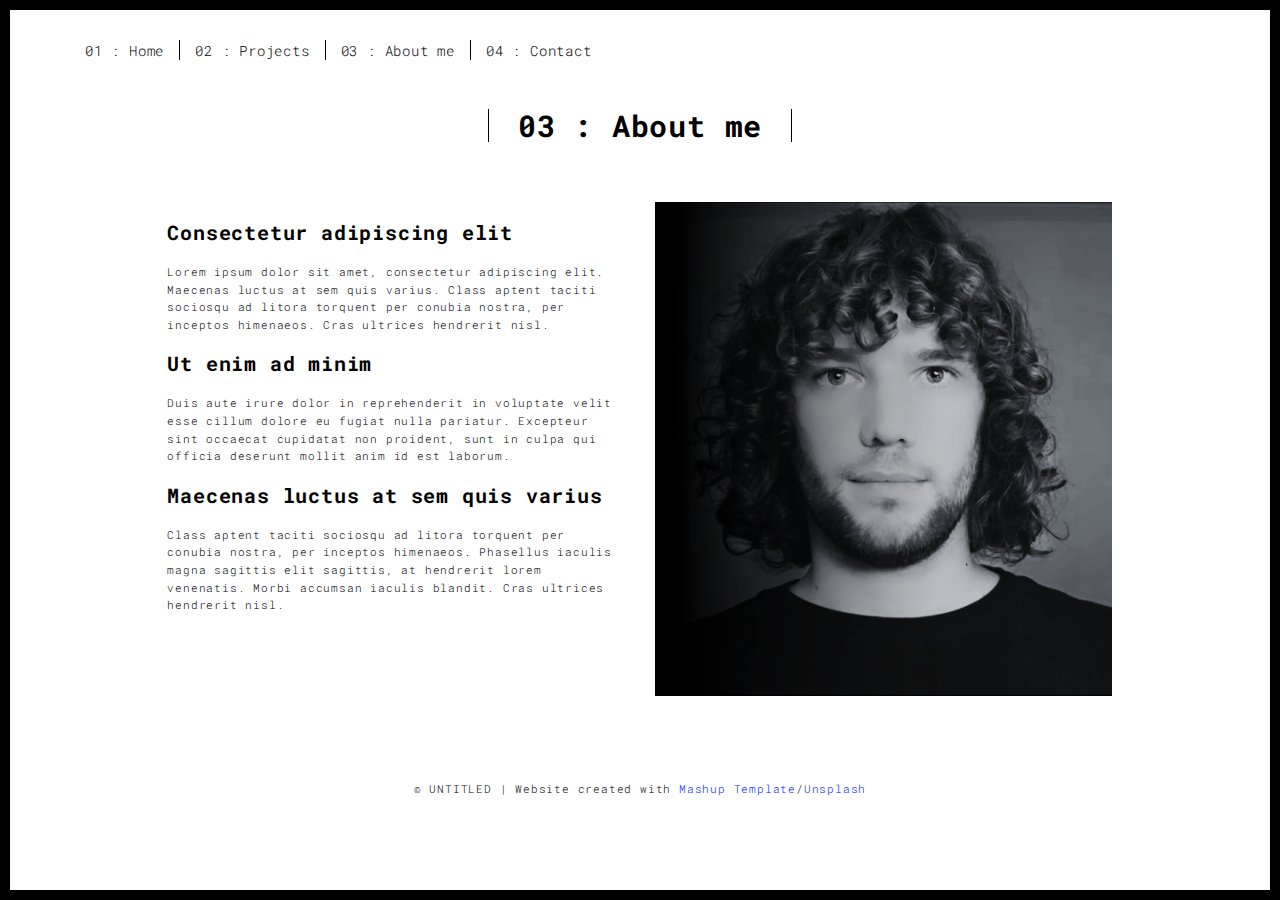
==== templates/about.html @ d40a84a2 "made some changes" ====
<!DOCTYPE html>
<html lang="en">

<head>
  <meta charset="UTF-8">
  <meta content="IE=edge" http-equiv="X-UA-Compatible">
  <meta content="width=device-width,initial-scale=1" name="viewport">
  <meta content="description" name="description">
  <meta name="google" content="notranslate" />
  <meta content="Mashup templates have been developped by Orson.io team" name="author">

  <!-- Disable tap highlight on IE  -->
  <meta name="msapplication-tap-highlight" content="no">
  
  <link rel="apple-touch-icon" sizes="180x180" href="../static/assets/apple-icon-180x180.png">
  <link href="../static/assets/favicon.ico" rel="icon">

  <title>Title page</title>  

<link href="../static/main.3f6952e4.css" rel="stylesheet"></head>

<body class="">
<div id="site-border-left"></div>
<div id="site-border-right"></div>
<div id="site-border-top"></div>
<div id="site-border-bottom"></div>
 <!-- Add your content of header -->
<header>
  <nav class="navbar  navbar-fixed-top navbar-default">
    <div class="container">
        <button type="button" class="navbar-toggle collapsed" data-toggle="collapse" data-target="#navbar-collapse" aria-expanded="false">
          <span class="sr-only">Toggle navigation</span>
          <span class="icon-bar"></span>
          <span class="icon-bar"></span>
          <span class="icon-bar"></span>
        </button>

      <div class="collapse navbar-collapse" id="navbar-collapse">
        <ul class="nav navbar-nav ">
          <li><a href="./index.html" title="">01 : Home</a></li>
          <li><a href="./projects.html" title="">02 : Projects</a></li>
          <li><a href="./about.html" title="">03 : About me</a></li>
          <li><a href="./contact.html" title="">04 : Contact</a></li>
        </ul>


      </div> 
    </div>
  </nav>
</header>

<div class="section-container">
    <div class="container">
      <div class="row">
        <div class="col-xs-12">
          <div class="section-container-spacer text-center">
            <h1 class="h2">03 : About me</h1>
          </div>
          
          <div class="row">
            <div class="col-md-10 col-md-offset-1">
              <div class="row">
                <div class="col-xs-12 col-md-6">
                  <h3>Consectetur adipiscing elit</h3>
                  <p>Lorem ipsum dolor sit amet, consectetur adipiscing elit. Maecenas luctus at sem quis varius. 
                  Class aptent taciti sociosqu ad litora torquent per conubia nostra, per inceptos himenaeos. Cras ultrices hendrerit nisl.</p>
                  <h3>Ut enim ad minim  </h3>
                  <p>Duis aute irure dolor in reprehenderit in voluptate velit esse
                  cillum dolore eu fugiat nulla pariatur. Excepteur sint occaecat cupidatat non
                  proident, sunt in culpa qui officia deserunt mollit anim id est laborum. 
                  <h3>Maecenas luctus at sem quis varius</h3>
                  <p>
                  Class aptent taciti sociosqu ad litora torquent per conubia nostra, per inceptos himenaeos. Phasellus iaculis magna sagittis elit sagittis, at hendrerit lorem venenatis. Morbi accumsan iaculis blandit. Cras ultrices hendrerit nisl.</p>
                </div>
                <div class="col-xs-12 col-md-6">
                  <img src="../static/assets/images/me.png" class="img-responsive" alt="">
                </div>
              </div>
            </div>
          </div>
          
          
       </div>
      </div>
    </div>
  </div>


<footer class="footer-container text-center">
  <div class="container">
    <div class="row">
      <div class="col-xs-12">
        <p>© UNTITLED | Website created with <a href="http://www.mashup-template.com/" title="Create website with free html template">Mashup Template</a>/<a href="https://www.unsplash.com/" title="Beautiful Free Images">Unsplash</a></p>
      </div>
    </div>
  </div>
</footer>

<script>
  document.addEventListener("DOMContentLoaded", function (event) {
     navActivePage();
  });
</script>

<!-- Google Analytics: change UA-XXXXX-X to be your site's ID 

<script>
  (function (i, s, o, g, r, a, m) {
    i['GoogleAnalyticsObject'] = r; i[r] = i[r] || function () {
      (i[r].q = i[r].q || []).push(arguments)
    }, i[r].l = 1 * new Date(); a = s.createElement(o),
      m = s.getElementsByTagName(o)[0]; a.async = 1; a.src = g; m.parentNode.insertBefore(a, m)
  })(window, document, 'script', '//www.google-analytics.com/analytics.js', 'ga');
  ga('create', 'UA-XXXXX-X', 'auto');
  ga('send', 'pageview');
</script>

--> <script type="text/javascript" src="../static/main.70a66962.js"></script></body>

</html>
---- static/main.3f6952e4.css ----
@import url(https://fonts.googleapis.com/css?family=Roboto:900|Roboto+Mono:300,400,700);
@import url(https://maxcdn.bootstrapcdn.com/font-awesome/4.7.0/css/font-awesome.min.css);

/*!
 * Bootstrap v3.3.7 (http://getbootstrap.com)
 * Copyright 2011-2016 Twitter, Inc.
 * Licensed under MIT (https://github.com/twbs/bootstrap/blob/master/LICENSE)
 */
/*! normalize.css v3.0.3 | MIT License | github.com/necolas/normalize.css */

html {
  font-family: sans-serif;
  -ms-text-size-adjust: 100%;
  -webkit-text-size-adjust: 100%;
}

body {
  margin: 0;
}

article, aside, details, figcaption, figure, footer, header, hgroup, main, menu, nav, section, summary {
  display: block;
}

audio, canvas, progress, video {
  display: inline-block;
  vertical-align: baseline;
}

audio:not([controls]) {
  display: none;
  height: 0;
}

[hidden], template {
  display: none;
}

a {
  background-color: transparent;
}

a:active, a:hover {
  outline: 0;
}

abbr[title] {
  border-bottom: 1px dotted;
}

b, strong {
  font-weight: 700;
}

dfn {
  font-style: italic;
}

h1 {
  font-size: 2em;
  margin: .67em 0;
}

mark {
  background: #ff0;
  color: #000;
}

small {
  font-size: 80%;
}

sub, sup {
  font-size: 75%;
  line-height: 0;
  position: relative;
  vertical-align: baseline;
}

sup {
  top: -.5em;
}

sub {
  bottom: -.25em;
}

img {
  border: 0;
}

svg:not(:root) {
  overflow: hidden;
}

figure {
  margin: 1em 40px;
}

hr {
  box-sizing: content-box;
  height: 0;
}

pre {
  overflow: auto;
}

code, kbd, pre, samp {
  font-family: monospace, monospace;
  font-size: 1em;
}

button, input, optgroup, select, textarea {
  color: inherit;
  font: inherit;
  margin: 0;
}

button {
  overflow: visible;
}

button, select {
  text-transform: none;
}

button, html input[type="button"], input[type="reset"], input[type="submit"] {
  -webkit-appearance: button;
  cursor: pointer;
}

button[disabled], html input[disabled] {
  cursor: default;
}

button::-moz-focus-inner, input::-moz-focus-inner {
  border: 0;
  padding: 0;
}

input {
  line-height: normal;
}

input[type="checkbox"], input[type="radio"] {
  box-sizing: border-box;
  padding: 0;
}

input[type="number"]::-webkit-inner-spin-button, input[type="number"]::-webkit-outer-spin-button {
  height: auto;
}

input[type="search"] {
  -webkit-appearance: textfield;
  box-sizing: content-box;
}

input[type="search"]::-webkit-search-cancel-button, input[type="search"]::-webkit-search-decoration {
  -webkit-appearance: none;
}

fieldset {
  border: 1px solid silver;
  margin: 0 2px;
  padding: .35em .625em .75em;
}

textarea {
  overflow: auto;
}

optgroup {
  font-weight: 700;
}

table {
  border-collapse: collapse;
  border-spacing: 0;
}

td, th {
  padding: 0;
}

/* Justify text alignment for paragraphs */
.justify-text {
  text-align: justify;
}

/* Ensure containers allow content overflow to be visible */
.card-container, .section-container {
  overflow: visible;
}

/* General paragraph styling */
.section-container .row p {
  margin: 0 0 1em;
  line-height: 1.6;
}

/* Indentation for section titles */
.section-container .row .section-title {
  margin-left: 20px;
  font-weight: bold;
}

/* Indentation and styling for file names */
.file-panel {
  margin-left: 40px; /* Indent files further */
  margin-bottom: 10px; /* Space between files */
}

.file-panel button {
  color: black; /* Change file names to black */
  font-style: italic; /* Make file names italic */
  text-decoration: none; /* Remove underline */
  background: none; /* Remove button background */
  border: none; /* Remove button border */
  padding: 0; /* Remove padding */
}

.file-panel button:hover {
  color: #555; /* Slightly darker on hover */
  text-decoration: underline; /* Optional: Add underline on hover */
}

.file-panel button:focus {
  outline: none; /* Remove focus outline */
}

/* Card Styling */
.card {
  background-color: #fff;
  border-radius: 8px;
  box-shadow: 0 6px 10px rgba(0, 0, 0, 0.1);
  margin: 20px auto;
  padding: 20px;
  max-width: 80%; /* Ensures cards are smaller than the container */
}

.card-body {
  padding: 15px;
}

.card h3 {
  margin-top: 0;
  margin-bottom: 10px;
}

.card p {
  margin: 0;
}

/* Container Padding */
.section-container {
  padding: 20px 0;
}

.container {
  padding-left: 15px;
  padding-right: 15px;
}




/*! Source: https://github.com/h5bp/html5-boilerplate/blob/master/src/css/main.css */@media print{*,:after,:before{background:transparent!important;color:#000!important;box-shadow:none!important;text-shadow:none!important}a,a:visited{text-decoration:underline}a[href]:after{content:" (" attr(href) ")"}abbr[title]:after{content:" (" attr(title) ")"}a[href^="#"]:after,a[href^="javascript:"]:after{content:""}blockquote,pre{border:1px solid #999;page-break-inside:avoid}thead{display:table-header-group}img,tr{page-break-inside:avoid}img{max-width:100%!important}h2,h3,p{orphans:3;widows:3}h2,h3{page-break-after:avoid}.navbar{display:none}.btn>.caret,.dropup>.btn>.caret{border-top-color:#000!important}.label{border:1px solid #000}.table{border-collapse:collapse!important}.table td,.table th{background-color:#fff!important}.table-bordered td,.table-bordered th{border:1px solid #ddd!important}}*,:after,:before{-webkit-box-sizing:border-box;-moz-box-sizing:border-box;box-sizing:border-box}html{font-size:10px;-webkit-tap-highlight-color:transparent}body{font-family:Roboto Mono,Helvetica,Arial,sans-serif;font-size:11px;line-height:1.78;color:#000;background-color:#fff}button,input,select,textarea{font-family:inherit;font-size:inherit;line-height:inherit}a{color:#001aff;text-decoration:none}a:focus,a:hover{color:#0012b3;text-decoration:underline}a:focus{outline:5px auto -webkit-focus-ring-color;outline-offset:-2px}figure{margin:0}img{vertical-align:middle}.img-responsive{display:block;max-width:100%;height:auto}.img-rounded{border-radius:0}.img-thumbnail{padding:4px;line-height:1.78;background-color:#fff;border:1px solid #ddd;border-radius:0;-webkit-transition:all .2s ease-in-out;-o-transition:all .2s ease-in-out;transition:all .2s ease-in-out;display:inline-block;max-width:100%;height:auto}.img-circle{border-radius:50%}hr{margin-top:19px;margin-bottom:19px;border:0;border-top:1px solid #eee}.sr-only{position:absolute;width:1px;height:1px;margin:-1px;padding:0;overflow:hidden;clip:rect(0,0,0,0);border:0}.sr-only-focusable:active,.sr-only-focusable:focus{position:static;width:auto;height:auto;margin:0;overflow:visible;clip:auto}[role=button]{cursor:pointer}.h1,.h2,.h3,.h4,.h5,.h6,h1,h2,h3,h4,h5,h6{font-family:Roboto Mono,Helvetica,Arial,sans-serif;font-weight:700;line-height:1.1;color:#000}.h1 .small,.h1 small,.h2 .small,.h2 small,.h3 .small,.h3 small,.h4 .small,.h4 small,.h5 .small,.h5 small,.h6 .small,.h6 small,h1 .small,h1 small,h2 .small,h2 small,h3 .small,h3 small,h4 .small,h4 small,h5 .small,h5 small,h6 .small,h6 small{font-weight:400;line-height:1;color:#777}.h1,.h2,.h3,h1,h2,h3{margin-top:19px;margin-bottom:9.5px}.h1 .small,.h1 small,.h2 .small,.h2 small,.h3 .small,.h3 small,h1 .small,h1 small,h2 .small,h2 small,h3 .small,h3 small{font-size:65%}.h4,.h5,.h6,h4,h5,h6{margin-top:9.5px;margin-bottom:9.5px}.h4 .small,.h4 small,.h5 .small,.h5 small,.h6 .small,.h6 small,h4 .small,h4 small,h5 .small,h5 small,h6 .small,h6 small{font-size:75%}.h1,h1{font-size:70px}.h2,h2{font-size:30px}.h3,h3{font-size:20px}.h4,.h5,h4,h5{font-size:11px}.h6,h6{font-size:10px}p{margin:0 0 9.5px}.lead{margin-bottom:19px;font-size:12px;font-weight:300;line-height:1.4}@media (min-width:768px){.lead{font-size:16.5px}}.small,small{font-size:90%}.mark,mark{background-color:#fcf8e3;padding:.2em}.text-left{text-align:left}.text-right{text-align:right}.text-center{text-align:center}.text-justify{text-align:justify}.text-nowrap{white-space:nowrap}.text-lowercase{text-transform:lowercase}.initialism,.text-uppercase{text-transform:uppercase}.text-capitalize{text-transform:capitalize}.text-muted{color:#777}.text-primary{color:#001aff}a.text-primary:focus,a.text-primary:hover{color:#0015cc}.text-success{color:#fff}a.text-success:focus,a.text-success:hover{color:#e6e6e6}.text-info{color:#31708f}a.text-info:focus,a.text-info:hover{color:#245269}.text-warning{color:#8a6d3b}a.text-warning:focus,a.text-warning:hover{color:#66512c}.text-danger{color:#fff}a.text-danger:focus,a.text-danger:hover{color:#e6e6e6}.bg-primary{color:#fff;background-color:#001aff}a.bg-primary:focus,a.bg-primary:hover{background-color:#0015cc}.bg-success,a.bg-success:focus,a.bg-success:hover{background-color:#000}.bg-info{background-color:#d9edf7}a.bg-info:focus,a.bg-info:hover{background-color:#afd9ee}.bg-warning{background-color:#fcf8e3}a.bg-warning:focus,a.bg-warning:hover{background-color:#f7ecb5}.bg-danger{background-color:red}a.bg-danger:focus,a.bg-danger:hover{background-color:#c00}.page-header{padding-bottom:8.5px;margin:38px 0 19px;border-bottom:1px solid #eee}ol,ul{margin-top:0;margin-bottom:9.5px}ol ol,ol ul,ul ol,ul ul{margin-bottom:0}.list-inline,.list-unstyled{padding-left:0;list-style:none}.list-inline{margin-left:-5px}.list-inline>li{display:inline-block;padding-left:5px;padding-right:5px}dl{margin-top:0;margin-bottom:19px}dd,dt{line-height:1.78}dt{font-weight:700}dd{margin-left:0}.dl-horizontal dd:after,.dl-horizontal dd:before{content:" ";display:table}.dl-horizontal dd:after{clear:both}@media (min-width:768px){.dl-horizontal dt{float:left;width:160px;clear:left;text-align:right;overflow:hidden;text-overflow:ellipsis;white-space:nowrap}.dl-horizontal dd{margin-left:180px}}abbr[data-original-title],abbr[title]{cursor:help;border-bottom:1px dotted #777}.initialism{font-size:90%}blockquote{padding:9.5px 19px;margin:0 0 19px;font-size:13.75px;border-left:5px solid #eee}blockquote ol:last-child,blockquote p:last-child,blockquote ul:last-child{margin-bottom:0}blockquote .small,blockquote footer,blockquote small{display:block;font-size:80%;line-height:1.78;color:#777}blockquote .small:before,blockquote footer:before,blockquote small:before{content:"\2014   \A0"}.blockquote-reverse,blockquote.pull-right{padding-right:15px;padding-left:0;border-right:5px solid #eee;border-left:0;text-align:right}.blockquote-reverse .small:before,.blockquote-reverse footer:before,.blockquote-reverse small:before,blockquote.pull-right .small:before,blockquote.pull-right footer:before,blockquote.pull-right small:before{content:""}.blockquote-reverse .small:after,.blockquote-reverse footer:after,.blockquote-reverse small:after,blockquote.pull-right .small:after,blockquote.pull-right footer:after,blockquote.pull-right small:after{content:"\A0   \2014"}address{margin-bottom:19px;font-style:normal;line-height:1.78}code,kbd,pre,samp{font-family:Menlo,Monaco,Consolas,Courier New,monospace}code{color:#c7254e;background-color:#f9f2f4}code,kbd{padding:2px 4px;font-size:90%;border-radius:0}kbd{color:#fff;background-color:#333;box-shadow:inset 0 -1px 0 rgba(0,0,0,.25)}kbd kbd{padding:0;font-size:100%;font-weight:700;box-shadow:none}pre{display:block;padding:9px;margin:0 0 9.5px;font-size:10px;line-height:1.78;word-break:break-all;word-wrap:break-word;color:#333;background-color:#f5f5f5;border:1px solid #ccc;border-radius:0}pre code{padding:0;font-size:inherit;color:inherit;white-space:pre-wrap;background-color:transparent;border-radius:0}.pre-scrollable{max-height:340px;overflow-y:scroll}.container{margin-right:auto;margin-left:auto;padding-left:15px;padding-right:15px}.container:after,.container:before{content:" ";display:table}.container:after{clear:both}@media (min-width:768px){.container{width:750px}}@media (min-width:992px){.container{width:970px}}@media (min-width:1200px){.container{width:1170px}}.container-fluid{margin-right:auto;margin-left:auto;padding-left:15px;padding-right:15px}.container-fluid:after,.container-fluid:before{content:" ";display:table}.container-fluid:after{clear:both}.row{margin-left:-15px;margin-right:-15px}.row:after,.row:before{content:" ";display:table}.row:after{clear:both}.col-lg-1,.col-lg-2,.col-lg-3,.col-lg-4,.col-lg-5,.col-lg-6,.col-lg-7,.col-lg-8,.col-lg-9,.col-lg-10,.col-lg-11,.col-lg-12,.col-md-1,.col-md-2,.col-md-3,.col-md-4,.col-md-5,.col-md-6,.col-md-7,.col-md-8,.col-md-9,.col-md-10,.col-md-11,.col-md-12,.col-sm-1,.col-sm-2,.col-sm-3,.col-sm-4,.col-sm-5,.col-sm-6,.col-sm-7,.col-sm-8,.col-sm-9,.col-sm-10,.col-sm-11,.col-sm-12,.col-xs-1,.col-xs-2,.col-xs-3,.col-xs-4,.col-xs-5,.col-xs-6,.col-xs-7,.col-xs-8,.col-xs-9,.col-xs-10,.col-xs-11,.col-xs-12{position:relative;min-height:1px;padding-left:15px;padding-right:15px}.col-xs-1,.col-xs-2,.col-xs-3,.col-xs-4,.col-xs-5,.col-xs-6,.col-xs-7,.col-xs-8,.col-xs-9,.col-xs-10,.col-xs-11,.col-xs-12{float:left}.col-xs-1{width:8.33333%}.col-xs-2{width:16.66667%}.col-xs-3{width:25%}.col-xs-4{width:33.33333%}.col-xs-5{width:41.66667%}.col-xs-6{width:50%}.col-xs-7{width:58.33333%}.col-xs-8{width:66.66667%}.col-xs-9{width:75%}.col-xs-10{width:83.33333%}.col-xs-11{width:91.66667%}.col-xs-12{width:100%}.col-xs-pull-0{right:auto}.col-xs-pull-1{right:8.33333%}.col-xs-pull-2{right:16.66667%}.col-xs-pull-3{right:25%}.col-xs-pull-4{right:33.33333%}.col-xs-pull-5{right:41.66667%}.col-xs-pull-6{right:50%}.col-xs-pull-7{right:58.33333%}.col-xs-pull-8{right:66.66667%}.col-xs-pull-9{right:75%}.col-xs-pull-10{right:83.33333%}.col-xs-pull-11{right:91.66667%}.col-xs-pull-12{right:100%}.col-xs-push-0{left:auto}.col-xs-push-1{left:8.33333%}.col-xs-push-2{left:16.66667%}.col-xs-push-3{left:25%}.col-xs-push-4{left:33.33333%}.col-xs-push-5{left:41.66667%}.col-xs-push-6{left:50%}.col-xs-push-7{left:58.33333%}.col-xs-push-8{left:66.66667%}.col-xs-push-9{left:75%}.col-xs-push-10{left:83.33333%}.col-xs-push-11{left:91.66667%}.col-xs-push-12{left:100%}.col-xs-offset-0{margin-left:0}.col-xs-offset-1{margin-left:8.33333%}.col-xs-offset-2{margin-left:16.66667%}.col-xs-offset-3{margin-left:25%}.col-xs-offset-4{margin-left:33.33333%}.col-xs-offset-5{margin-left:41.66667%}.col-xs-offset-6{margin-left:50%}.col-xs-offset-7{margin-left:58.33333%}.col-xs-offset-8{margin-left:66.66667%}.col-xs-offset-9{margin-left:75%}.col-xs-offset-10{margin-left:83.33333%}.col-xs-offset-11{margin-left:91.66667%}.col-xs-offset-12{margin-left:100%}@media (min-width:768px){.col-sm-1,.col-sm-2,.col-sm-3,.col-sm-4,.col-sm-5,.col-sm-6,.col-sm-7,.col-sm-8,.col-sm-9,.col-sm-10,.col-sm-11,.col-sm-12{float:left}.col-sm-1{width:8.33333%}.col-sm-2{width:16.66667%}.col-sm-3{width:25%}.col-sm-4{width:33.33333%}.col-sm-5{width:41.66667%}.col-sm-6{width:50%}.col-sm-7{width:58.33333%}.col-sm-8{width:66.66667%}.col-sm-9{width:75%}.col-sm-10{width:83.33333%}.col-sm-11{width:91.66667%}.col-sm-12{width:100%}.col-sm-pull-0{right:auto}.col-sm-pull-1{right:8.33333%}.col-sm-pull-2{right:16.66667%}.col-sm-pull-3{right:25%}.col-sm-pull-4{right:33.33333%}.col-sm-pull-5{right:41.66667%}.col-sm-pull-6{right:50%}.col-sm-pull-7{right:58.33333%}.col-sm-pull-8{right:66.66667%}.col-sm-pull-9{right:75%}.col-sm-pull-10{right:83.33333%}.col-sm-pull-11{right:91.66667%}.col-sm-pull-12{right:100%}.col-sm-push-0{left:auto}.col-sm-push-1{left:8.33333%}.col-sm-push-2{left:16.66667%}.col-sm-push-3{left:25%}.col-sm-push-4{left:33.33333%}.col-sm-push-5{left:41.66667%}.col-sm-push-6{left:50%}.col-sm-push-7{left:58.33333%}.col-sm-push-8{left:66.66667%}.col-sm-push-9{left:75%}.col-sm-push-10{left:83.33333%}.col-sm-push-11{left:91.66667%}.col-sm-push-12{left:100%}.col-sm-offset-0{margin-left:0}.col-sm-offset-1{margin-left:8.33333%}.col-sm-offset-2{margin-left:16.66667%}.col-sm-offset-3{margin-left:25%}.col-sm-offset-4{margin-left:33.33333%}.col-sm-offset-5{margin-left:41.66667%}.col-sm-offset-6{margin-left:50%}.col-sm-offset-7{margin-left:58.33333%}.col-sm-offset-8{margin-left:66.66667%}.col-sm-offset-9{margin-left:75%}.col-sm-offset-10{margin-left:83.33333%}.col-sm-offset-11{margin-left:91.66667%}.col-sm-offset-12{margin-left:100%}}@media (min-width:992px){.col-md-1,.col-md-2,.col-md-3,.col-md-4,.col-md-5,.col-md-6,.col-md-7,.col-md-8,.col-md-9,.col-md-10,.col-md-11,.col-md-12{float:left}.col-md-1{width:8.33333%}.col-md-2{width:16.66667%}.col-md-3{width:25%}.col-md-4{width:33.33333%}.col-md-5{width:41.66667%}.col-md-6{width:50%}.col-md-7{width:58.33333%}.col-md-8{width:66.66667%}.col-md-9{width:75%}.col-md-10{width:83.33333%}.col-md-11{width:91.66667%}.col-md-12{width:100%}.col-md-pull-0{right:auto}.col-md-pull-1{right:8.33333%}.col-md-pull-2{right:16.66667%}.col-md-pull-3{right:25%}.col-md-pull-4{right:33.33333%}.col-md-pull-5{right:41.66667%}.col-md-pull-6{right:50%}.col-md-pull-7{right:58.33333%}.col-md-pull-8{right:66.66667%}.col-md-pull-9{right:75%}.col-md-pull-10{right:83.33333%}.col-md-pull-11{right:91.66667%}.col-md-pull-12{right:100%}.col-md-push-0{left:auto}.col-md-push-1{left:8.33333%}.col-md-push-2{left:16.66667%}.col-md-push-3{left:25%}.col-md-push-4{left:33.33333%}.col-md-push-5{left:41.66667%}.col-md-push-6{left:50%}.col-md-push-7{left:58.33333%}.col-md-push-8{left:66.66667%}.col-md-push-9{left:75%}.col-md-push-10{left:83.33333%}.col-md-push-11{left:91.66667%}.col-md-push-12{left:100%}.col-md-offset-0{margin-left:0}.col-md-offset-1{margin-left:8.33333%}.col-md-offset-2{margin-left:16.66667%}.col-md-offset-3{margin-left:25%}.col-md-offset-4{margin-left:33.33333%}.col-md-offset-5{margin-left:41.66667%}.col-md-offset-6{margin-left:50%}.col-md-offset-7{margin-left:58.33333%}.col-md-offset-8{margin-left:66.66667%}.col-md-offset-9{margin-left:75%}.col-md-offset-10{margin-left:83.33333%}.col-md-offset-11{margin-left:91.66667%}.col-md-offset-12{margin-left:100%}}@media (min-width:1200px){.col-lg-1,.col-lg-2,.col-lg-3,.col-lg-4,.col-lg-5,.col-lg-6,.col-lg-7,.col-lg-8,.col-lg-9,.col-lg-10,.col-lg-11,.col-lg-12{float:left}.col-lg-1{width:8.33333%}.col-lg-2{width:16.66667%}.col-lg-3{width:25%}.col-lg-4{width:33.33333%}.col-lg-5{width:41.66667%}.col-lg-6{width:50%}.col-lg-7{width:58.33333%}.col-lg-8{width:66.66667%}.col-lg-9{width:75%}.col-lg-10{width:83.33333%}.col-lg-11{width:91.66667%}.col-lg-12{width:100%}.col-lg-pull-0{right:auto}.col-lg-pull-1{right:8.33333%}.col-lg-pull-2{right:16.66667%}.col-lg-pull-3{right:25%}.col-lg-pull-4{right:33.33333%}.col-lg-pull-5{right:41.66667%}.col-lg-pull-6{right:50%}.col-lg-pull-7{right:58.33333%}.col-lg-pull-8{right:66.66667%}.col-lg-pull-9{right:75%}.col-lg-pull-10{right:83.33333%}.col-lg-pull-11{right:91.66667%}.col-lg-pull-12{right:100%}.col-lg-push-0{left:auto}.col-lg-push-1{left:8.33333%}.col-lg-push-2{left:16.66667%}.col-lg-push-3{left:25%}.col-lg-push-4{left:33.33333%}.col-lg-push-5{left:41.66667%}.col-lg-push-6{left:50%}.col-lg-push-7{left:58.33333%}.col-lg-push-8{left:66.66667%}.col-lg-push-9{left:75%}.col-lg-push-10{left:83.33333%}.col-lg-push-11{left:91.66667%}.col-lg-push-12{left:100%}.col-lg-offset-0{margin-left:0}.col-lg-offset-1{margin-left:8.33333%}.col-lg-offset-2{margin-left:16.66667%}.col-lg-offset-3{margin-left:25%}.col-lg-offset-4{margin-left:33.33333%}.col-lg-offset-5{margin-left:41.66667%}.col-lg-offset-6{margin-left:50%}.col-lg-offset-7{margin-left:58.33333%}.col-lg-offset-8{margin-left:66.66667%}.col-lg-offset-9{margin-left:75%}.col-lg-offset-10{margin-left:83.33333%}.col-lg-offset-11{margin-left:91.66667%}.col-lg-offset-12{margin-left:100%}}table{background-color:transparent}caption{padding-top:8px;padding-bottom:8px;color:#777}caption,th{text-align:left}.table{width:100%;max-width:100%;margin-bottom:19px}.table>tbody>tr>td,.table>tbody>tr>th,.table>tfoot>tr>td,.table>tfoot>tr>th,.table>thead>tr>td,.table>thead>tr>th{padding:8px;line-height:1.78;vertical-align:top;border-top:1px solid #ddd}.table>thead>tr>th{vertical-align:bottom;border-bottom:2px solid #ddd}.table>caption+thead>tr:first-child>td,.table>caption+thead>tr:first-child>th,.table>colgroup+thead>tr:first-child>td,.table>colgroup+thead>tr:first-child>th,.table>thead:first-child>tr:first-child>td,.table>thead:first-child>tr:first-child>th{border-top:0}.table>tbody+tbody{border-top:2px solid #ddd}.table .table{background-color:#fff}.table-condensed>tbody>tr>td,.table-condensed>tbody>tr>th,.table-condensed>tfoot>tr>td,.table-condensed>tfoot>tr>th,.table-condensed>thead>tr>td,.table-condensed>thead>tr>th{padding:5px}.table-bordered,.table-bordered>tbody>tr>td,.table-bordered>tbody>tr>th,.table-bordered>tfoot>tr>td,.table-bordered>tfoot>tr>th,.table-bordered>thead>tr>td,.table-bordered>thead>tr>th{border:1px solid #ddd}.table-bordered>thead>tr>td,.table-bordered>thead>tr>th{border-bottom-width:2px}.table-striped>tbody>tr:nth-of-type(odd){background-color:#f9f9f9}.table-hover>tbody>tr:hover{background-color:#f5f5f5}table col[class*=col-]{position:static;float:none;display:table-column}table td[class*=col-],table th[class*=col-]{position:static;float:none;display:table-cell}.table>tbody>tr.active>td,.table>tbody>tr.active>th,.table>tbody>tr>td.active,.table>tbody>tr>th.active,.table>tfoot>tr.active>td,.table>tfoot>tr.active>th,.table>tfoot>tr>td.active,.table>tfoot>tr>th.active,.table>thead>tr.active>td,.table>thead>tr.active>th,.table>thead>tr>td.active,.table>thead>tr>th.active{background-color:#f5f5f5}.table-hover>tbody>tr.active:hover>td,.table-hover>tbody>tr.active:hover>th,.table-hover>tbody>tr:hover>.active,.table-hover>tbody>tr>td.active:hover,.table-hover>tbody>tr>th.active:hover{background-color:#e8e8e8}.table-hover>tbody>tr.success:hover>td,.table-hover>tbody>tr.success:hover>th,.table-hover>tbody>tr:hover>.success,.table-hover>tbody>tr>td.success:hover,.table-hover>tbody>tr>th.success:hover,.table>tbody>tr.success>td,.table>tbody>tr.success>th,.table>tbody>tr>td.success,.table>tbody>tr>th.success,.table>tfoot>tr.success>td,.table>tfoot>tr.success>th,.table>tfoot>tr>td.success,.table>tfoot>tr>th.success,.table>thead>tr.success>td,.table>thead>tr.success>th,.table>thead>tr>td.success,.table>thead>tr>th.success{background-color:#000}.table>tbody>tr.info>td,.table>tbody>tr.info>th,.table>tbody>tr>td.info,.table>tbody>tr>th.info,.table>tfoot>tr.info>td,.table>tfoot>tr.info>th,.table>tfoot>tr>td.info,.table>tfoot>tr>th.info,.table>thead>tr.info>td,.table>thead>tr.info>th,.table>thead>tr>td.info,.table>thead>tr>th.info{background-color:#d9edf7}.table-hover>tbody>tr.info:hover>td,.table-hover>tbody>tr.info:hover>th,.table-hover>tbody>tr:hover>.info,.table-hover>tbody>tr>td.info:hover,.table-hover>tbody>tr>th.info:hover{background-color:#c4e3f3}.table>tbody>tr.warning>td,.table>tbody>tr.warning>th,.table>tbody>tr>td.warning,.table>tbody>tr>th.warning,.table>tfoot>tr.warning>td,.table>tfoot>tr.warning>th,.table>tfoot>tr>td.warning,.table>tfoot>tr>th.warning,.table>thead>tr.warning>td,.table>thead>tr.warning>th,.table>thead>tr>td.warning,.table>thead>tr>th.warning{background-color:#fcf8e3}.table-hover>tbody>tr.warning:hover>td,.table-hover>tbody>tr.warning:hover>th,.table-hover>tbody>tr:hover>.warning,.table-hover>tbody>tr>td.warning:hover,.table-hover>tbody>tr>th.warning:hover{background-color:#faf2cc}.table>tbody>tr.danger>td,.table>tbody>tr.danger>th,.table>tbody>tr>td.danger,.table>tbody>tr>th.danger,.table>tfoot>tr.danger>td,.table>tfoot>tr.danger>th,.table>tfoot>tr>td.danger,.table>tfoot>tr>th.danger,.table>thead>tr.danger>td,.table>thead>tr.danger>th,.table>thead>tr>td.danger,.table>thead>tr>th.danger{background-color:red}.table-hover>tbody>tr.danger:hover>td,.table-hover>tbody>tr.danger:hover>th,.table-hover>tbody>tr:hover>.danger,.table-hover>tbody>tr>td.danger:hover,.table-hover>tbody>tr>th.danger:hover{background-color:#e60000}.table-responsive{overflow-x:auto;min-height:.01%}@media screen and (max-width:767px){.table-responsive{width:100%;margin-bottom:14.25px;overflow-y:hidden;-ms-overflow-style:-ms-autohiding-scrollbar;border:1px solid #ddd}.table-responsive>.table{margin-bottom:0}.table-responsive>.table>tbody>tr>td,.table-responsive>.table>tbody>tr>th,.table-responsive>.table>tfoot>tr>td,.table-responsive>.table>tfoot>tr>th,.table-responsive>.table>thead>tr>td,.table-responsive>.table>thead>tr>th{white-space:nowrap}.table-responsive>.table-bordered{border:0}.table-responsive>.table-bordered>tbody>tr>td:first-child,.table-responsive>.table-bordered>tbody>tr>th:first-child,.table-responsive>.table-bordered>tfoot>tr>td:first-child,.table-responsive>.table-bordered>tfoot>tr>th:first-child,.table-responsive>.table-bordered>thead>tr>td:first-child,.table-responsive>.table-bordered>thead>tr>th:first-child{border-left:0}.table-responsive>.table-bordered>tbody>tr>td:last-child,.table-responsive>.table-bordered>tbody>tr>th:last-child,.table-responsive>.table-bordered>tfoot>tr>td:last-child,.table-responsive>.table-bordered>tfoot>tr>th:last-child,.table-responsive>.table-bordered>thead>tr>td:last-child,.table-responsive>.table-bordered>thead>tr>th:last-child{border-right:0}.table-responsive>.table-bordered>tbody>tr:last-child>td,.table-responsive>.table-bordered>tbody>tr:last-child>th,.table-responsive>.table-bordered>tfoot>tr:last-child>td,.table-responsive>.table-bordered>tfoot>tr:last-child>th{border-bottom:0}}fieldset{margin:0;min-width:0}fieldset,legend{padding:0;border:0}legend{display:block;width:100%;margin-bottom:19px;font-size:16.5px;line-height:inherit;color:#333;border-bottom:1px solid #e5e5e5}label{display:inline-block;max-width:100%;margin-bottom:5px;font-weight:700}input[type=search]{-webkit-box-sizing:border-box;-moz-box-sizing:border-box;box-sizing:border-box}input[type=checkbox],input[type=radio]{margin:4px 0 0;margin-top:1px\9;line-height:normal}input[type=file]{display:block}input[type=range]{display:block;width:100%}select[multiple],select[size]{height:auto}input[type=checkbox]:focus,input[type=file]:focus,input[type=radio]:focus{outline:5px auto -webkit-focus-ring-color;outline-offset:-2px}output{padding-top:9px}.form-control,output{display:block;font-size:11px;line-height:1.78;color:#555}.form-control{width:100%;height:40px;padding:8px 14px;background-color:#fff;background-image:none;border:1px solid #000;border-radius:0;-webkit-box-shadow:inset 0 1px 1px rgba(0,0,0,.075);box-shadow:inset 0 1px 1px rgba(0,0,0,.075);-webkit-transition:border-color .15s ease-in-out,box-shadow .15s ease-in-out;-o-transition:border-color ease-in-out .15s,box-shadow ease-in-out .15s;transition:border-color .15s ease-in-out,box-shadow .15s ease-in-out}.form-control:focus{border-color:#66afe9;-webkit-box-shadow:inset 0 1px 1px rgba(0,0,0,.075),0 0 8px rgba(102,175,233,.6);box-shadow:inset 0 1px 1px rgba(0,0,0,.075),0 0 8px rgba(102,175,233,.6)}.form-control::-moz-placeholder{color:#999;opacity:1}.form-control:-ms-input-placeholder{color:#999}.form-control::-webkit-input-placeholder{color:#999}.form-control::-ms-expand{border:0;background-color:transparent}.form-control[disabled],.form-control[readonly],fieldset[disabled] .form-control{background-color:#eee;opacity:1}.form-control[disabled],fieldset[disabled] .form-control{cursor:not-allowed}textarea.form-control{height:auto}input[type=search]{-webkit-appearance:none}@media screen and (-webkit-min-device-pixel-ratio:0){input[type=date].form-control,input[type=datetime-local].form-control,input[type=month].form-control,input[type=time].form-control{line-height:40px}.input-group-sm>.input-group-btn>input[type=date].btn,.input-group-sm>.input-group-btn>input[type=datetime-local].btn,.input-group-sm>.input-group-btn>input[type=month].btn,.input-group-sm>.input-group-btn>input[type=time].btn,.input-group-sm>input[type=date].form-control,.input-group-sm>input[type=date].input-group-addon,.input-group-sm>input[type=datetime-local].form-control,.input-group-sm>input[type=datetime-local].input-group-addon,.input-group-sm>input[type=month].form-control,.input-group-sm>input[type=month].input-group-addon,.input-group-sm>input[type=time].form-control,.input-group-sm>input[type=time].input-group-addon,.input-group-sm input[type=date],.input-group-sm input[type=datetime-local],.input-group-sm input[type=month],.input-group-sm input[type=time],input[type=date].input-sm,input[type=datetime-local].input-sm,input[type=month].input-sm,input[type=time].input-sm{line-height:27px}.input-group-lg>.input-group-btn>input[type=date].btn,.input-group-lg>.input-group-btn>input[type=datetime-local].btn,.input-group-lg>.input-group-btn>input[type=month].btn,.input-group-lg>.input-group-btn>input[type=time].btn,.input-group-lg>input[type=date].form-control,.input-group-lg>input[type=date].input-group-addon,.input-group-lg>input[type=datetime-local].form-control,.input-group-lg>input[type=datetime-local].input-group-addon,.input-group-lg>input[type=month].form-control,.input-group-lg>input[type=month].input-group-addon,.input-group-lg>input[type=time].form-control,.input-group-lg>input[type=time].input-group-addon,.input-group-lg input[type=date],.input-group-lg input[type=datetime-local],.input-group-lg input[type=month],.input-group-lg input[type=time],input[type=date].input-lg,input[type=datetime-local].input-lg,input[type=month].input-lg,input[type=time].input-lg{line-height:41px}}.form-group{margin-bottom:15px}.checkbox,.radio{position:relative;display:block;margin-top:10px;margin-bottom:10px}.checkbox label,.radio label{min-height:19px;padding-left:20px;margin-bottom:0;font-weight:400;cursor:pointer}.checkbox-inline input[type=checkbox],.checkbox input[type=checkbox],.radio-inline input[type=radio],.radio input[type=radio]{position:absolute;margin-left:-20px;margin-top:4px\9}.checkbox+.checkbox,.radio+.radio{margin-top:-5px}.checkbox-inline,.radio-inline{position:relative;display:inline-block;padding-left:20px;margin-bottom:0;vertical-align:middle;font-weight:400;cursor:pointer}.checkbox-inline+.checkbox-inline,.radio-inline+.radio-inline{margin-top:0;margin-left:10px}.checkbox-inline.disabled,.checkbox.disabled label,.radio-inline.disabled,.radio.disabled label,fieldset[disabled] .checkbox-inline,fieldset[disabled] .checkbox label,fieldset[disabled] .radio-inline,fieldset[disabled] .radio label,fieldset[disabled] input[type=checkbox],fieldset[disabled] input[type=radio],input[type=checkbox].disabled,input[type=checkbox][disabled],input[type=radio].disabled,input[type=radio][disabled]{cursor:not-allowed}.form-control-static{padding-top:9px;padding-bottom:9px;margin-bottom:0;min-height:30px}.form-control-static.input-lg,.form-control-static.input-sm,.input-group-lg>.form-control-static.form-control,.input-group-lg>.form-control-static.input-group-addon,.input-group-lg>.input-group-btn>.form-control-static.btn,.input-group-sm>.form-control-static.form-control,.input-group-sm>.form-control-static.input-group-addon,.input-group-sm>.input-group-btn>.form-control-static.btn{padding-left:0;padding-right:0}.input-group-sm>.form-control,.input-group-sm>.input-group-addon,.input-group-sm>.input-group-btn>.btn,.input-sm{height:27px;padding:5px 10px;font-size:10px;line-height:1.5;border-radius:0}.input-group-sm>.input-group-btn>select.btn,.input-group-sm>select.form-control,.input-group-sm>select.input-group-addon,select.input-sm{height:27px;line-height:27px}.input-group-sm>.input-group-btn>select[multiple].btn,.input-group-sm>.input-group-btn>textarea.btn,.input-group-sm>select[multiple].form-control,.input-group-sm>select[multiple].input-group-addon,.input-group-sm>textarea.form-control,.input-group-sm>textarea.input-group-addon,select[multiple].input-sm,textarea.input-sm{height:auto}.form-group-sm .form-control{height:27px;padding:5px 10px;font-size:10px;line-height:1.5;border-radius:0}.form-group-sm select.form-control{height:27px;line-height:27px}.form-group-sm select[multiple].form-control,.form-group-sm textarea.form-control{height:auto}.form-group-sm .form-control-static{height:27px;min-height:29px;padding:6px 10px;font-size:10px;line-height:1.5}.input-group-lg>.form-control,.input-group-lg>.input-group-addon,.input-group-lg>.input-group-btn>.btn,.input-lg{height:41px;padding:10px 16px;font-size:14px;line-height:1.33333;border-radius:0}.input-group-lg>.input-group-btn>select.btn,.input-group-lg>select.form-control,.input-group-lg>select.input-group-addon,select.input-lg{height:41px;line-height:41px}.input-group-lg>.input-group-btn>select[multiple].btn,.input-group-lg>.input-group-btn>textarea.btn,.input-group-lg>select[multiple].form-control,.input-group-lg>select[multiple].input-group-addon,.input-group-lg>textarea.form-control,.input-group-lg>textarea.input-group-addon,select[multiple].input-lg,textarea.input-lg{height:auto}.form-group-lg .form-control{height:41px;padding:10px 16px;font-size:14px;line-height:1.33333;border-radius:0}.form-group-lg select.form-control{height:41px;line-height:41px}.form-group-lg select[multiple].form-control,.form-group-lg textarea.form-control{height:auto}.form-group-lg .form-control-static{height:41px;min-height:33px;padding:11px 16px;font-size:14px;line-height:1.33333}.has-feedback{position:relative}.has-feedback .form-control{padding-right:50px}.form-control-feedback{position:absolute;top:0;right:0;z-index:2;display:block;width:40px;height:40px;line-height:40px;text-align:center;pointer-events:none}.form-group-lg .form-control+.form-control-feedback,.input-group-lg+.form-control-feedback,.input-group-lg>.form-control+.form-control-feedback,.input-group-lg>.input-group-addon+.form-control-feedback,.input-group-lg>.input-group-btn>.btn+.form-control-feedback,.input-lg+.form-control-feedback{width:41px;height:41px;line-height:41px}.form-group-sm .form-control+.form-control-feedback,.input-group-sm+.form-control-feedback,.input-group-sm>.form-control+.form-control-feedback,.input-group-sm>.input-group-addon+.form-control-feedback,.input-group-sm>.input-group-btn>.btn+.form-control-feedback,.input-sm+.form-control-feedback{width:27px;height:27px;line-height:27px}.has-success .checkbox,.has-success .checkbox-inline,.has-success.checkbox-inline label,.has-success.checkbox label,.has-success .control-label,.has-success .help-block,.has-success .radio,.has-success .radio-inline,.has-success.radio-inline label,.has-success.radio label{color:#fff}.has-success .form-control{border-color:#fff;-webkit-box-shadow:inset 0 1px 1px rgba(0,0,0,.075);box-shadow:inset 0 1px 1px rgba(0,0,0,.075)}.has-success .form-control:focus{border-color:#e6e6e6;-webkit-box-shadow:inset 0 1px 1px rgba(0,0,0,.075),0 0 6px #fff;box-shadow:inset 0 1px 1px rgba(0,0,0,.075),0 0 6px #fff}.has-success .input-group-addon{color:#fff;border-color:#fff;background-color:#000}.has-success .form-control-feedback{color:#fff}.has-warning .checkbox,.has-warning .checkbox-inline,.has-warning.checkbox-inline label,.has-warning.checkbox label,.has-warning .control-label,.has-warning .help-block,.has-warning .radio,.has-warning .radio-inline,.has-warning.radio-inline label,.has-warning.radio label{color:#8a6d3b}.has-warning .form-control{border-color:#8a6d3b;-webkit-box-shadow:inset 0 1px 1px rgba(0,0,0,.075);box-shadow:inset 0 1px 1px rgba(0,0,0,.075)}.has-warning .form-control:focus{border-color:#66512c;-webkit-box-shadow:inset 0 1px 1px rgba(0,0,0,.075),0 0 6px #c0a16b;box-shadow:inset 0 1px 1px rgba(0,0,0,.075),0 0 6px #c0a16b}.has-warning .input-group-addon{color:#8a6d3b;border-color:#8a6d3b;background-color:#fcf8e3}.has-warning .form-control-feedback{color:#8a6d3b}.has-error .checkbox,.has-error .checkbox-inline,.has-error.checkbox-inline label,.has-error.checkbox label,.has-error .control-label,.has-error .help-block,.has-error .radio,.has-error .radio-inline,.has-error.radio-inline label,.has-error.radio label{color:#fff}.has-error .form-control{border-color:#fff;-webkit-box-shadow:inset 0 1px 1px rgba(0,0,0,.075);box-shadow:inset 0 1px 1px rgba(0,0,0,.075)}.has-error .form-control:focus{border-color:#e6e6e6;-webkit-box-shadow:inset 0 1px 1px rgba(0,0,0,.075),0 0 6px #fff;box-shadow:inset 0 1px 1px rgba(0,0,0,.075),0 0 6px #fff}.has-error .input-group-addon{color:#fff;border-color:#fff;background-color:red}.has-error .form-control-feedback{color:#fff}.has-feedback label~.form-control-feedback{top:24px}.has-feedback label.sr-only~.form-control-feedback{top:0}.help-block{display:block;margin-top:5px;margin-bottom:10px;color:#404040}@media (min-width:768px){.form-inline .form-group{display:inline-block;margin-bottom:0;vertical-align:middle}.form-inline .form-control{display:inline-block;width:auto;vertical-align:middle}.form-inline .form-control-static{display:inline-block}.form-inline .input-group{display:inline-table;vertical-align:middle}.form-inline .input-group .form-control,.form-inline .input-group .input-group-addon,.form-inline .input-group .input-group-btn{width:auto}.form-inline .input-group>.form-control{width:100%}.form-inline .control-label{margin-bottom:0;vertical-align:middle}.form-inline .checkbox,.form-inline .radio{display:inline-block;margin-top:0;margin-bottom:0;vertical-align:middle}.form-inline .checkbox label,.form-inline .radio label{padding-left:0}.form-inline .checkbox input[type=checkbox],.form-inline .radio input[type=radio]{position:relative;margin-left:0}.form-inline .has-feedback .form-control-feedback{top:0}}.form-horizontal .checkbox,.form-horizontal .checkbox-inline,.form-horizontal .radio,.form-horizontal .radio-inline{margin-top:0;margin-bottom:0;padding-top:9px}.form-horizontal .checkbox,.form-horizontal .radio{min-height:28px}.form-horizontal .form-group{margin-left:-15px;margin-right:-15px}.form-horizontal .form-group:after,.form-horizontal .form-group:before{content:" ";display:table}.form-horizontal .form-group:after{clear:both}@media (min-width:768px){.form-horizontal .control-label{text-align:right;margin-bottom:0;padding-top:9px}}.form-horizontal .has-feedback .form-control-feedback{right:15px}@media (min-width:768px){.form-horizontal .form-group-lg .control-label{padding-top:11px;font-size:14px}}@media (min-width:768px){.form-horizontal .form-group-sm .control-label{padding-top:6px;font-size:10px}}.btn{display:inline-block;margin-bottom:0;font-weight:400;text-align:center;vertical-align:middle;touch-action:manipulation;cursor:pointer;background-image:none;border:1px solid transparent;white-space:nowrap;padding:8px 14px;font-size:11px;line-height:1.78;border-radius:0;-webkit-user-select:none;-moz-user-select:none;-ms-user-select:none;user-select:none}.btn.active.focus,.btn.active:focus,.btn.focus,.btn:active.focus,.btn:active:focus,.btn:focus{outline:5px auto -webkit-focus-ring-color;outline-offset:-2px}.btn.focus,.btn:focus,.btn:hover{color:#000;text-decoration:none}.btn.active,.btn:active{outline:0;background-image:none;-webkit-box-shadow:inset 0 3px 5px rgba(0,0,0,.125);box-shadow:inset 0 3px 5px rgba(0,0,0,.125)}.btn.disabled,.btn[disabled],fieldset[disabled] .btn{cursor:not-allowed;opacity:.65;filter:alpha(opacity=65);-webkit-box-shadow:none;box-shadow:none}a.btn.disabled,fieldset[disabled] a.btn{pointer-events:none}.btn-default,.btn-default.active,.btn-default.active.focus,.btn-default.active:focus,.btn-default.active:hover,.btn-default.focus,.btn-default:active,.btn-default:active.focus,.btn-default:active:focus,.btn-default:active:hover,.btn-default:focus,.btn-default:hover,.open>.btn-default.dropdown-toggle,.open>.btn-default.dropdown-toggle.focus,.open>.btn-default.dropdown-toggle:focus,.open>.btn-default.dropdown-toggle:hover{color:#000;background-color:transparent;border-color:#000}.btn-default.active,.btn-default:active,.open>.btn-default.dropdown-toggle{background-image:none}.btn-default.disabled.focus,.btn-default.disabled:focus,.btn-default.disabled:hover,.btn-default[disabled].focus,.btn-default[disabled]:focus,.btn-default[disabled]:hover,fieldset[disabled] .btn-default.focus,fieldset[disabled] .btn-default:focus,fieldset[disabled] .btn-default:hover{background-color:transparent;border-color:#000}.btn-default .badge{color:transparent;background-color:#000}.btn-primary{color:#001aff;background-color:transparent;border-color:#001aff}.btn-primary.focus,.btn-primary:focus{color:#001aff;background-color:transparent;border-color:#000d80}.btn-primary.active,.btn-primary:active,.btn-primary:hover,.open>.btn-primary.dropdown-toggle{color:#001aff;background-color:transparent;border-color:#0014c2}.btn-primary.active.focus,.btn-primary.active:focus,.btn-primary.active:hover,.btn-primary:active.focus,.btn-primary:active:focus,.btn-primary:active:hover,.open>.btn-primary.dropdown-toggle.focus,.open>.btn-primary.dropdown-toggle:focus,.open>.btn-primary.dropdown-toggle:hover{color:#001aff;background-color:transparent;border-color:#000d80}.btn-primary.active,.btn-primary:active,.open>.btn-primary.dropdown-toggle{background-image:none}.btn-primary.disabled.focus,.btn-primary.disabled:focus,.btn-primary.disabled:hover,.btn-primary[disabled].focus,.btn-primary[disabled]:focus,.btn-primary[disabled]:hover,fieldset[disabled] .btn-primary.focus,fieldset[disabled] .btn-primary:focus,fieldset[disabled] .btn-primary:hover{background-color:transparent;border-color:#001aff}.btn-primary .badge{color:transparent;background-color:#001aff}.btn-success{color:#5cb85c;background-color:transparent;border-color:#5cb85c}.btn-success.focus,.btn-success:focus{color:#5cb85c;background-color:transparent;border-color:#2d672d}.btn-success.active,.btn-success:active,.btn-success:hover,.open>.btn-success.dropdown-toggle{color:#5cb85c;background-color:transparent;border-color:#419641}.btn-success.active.focus,.btn-success.active:focus,.btn-success.active:hover,.btn-success:active.focus,.btn-success:active:focus,.btn-success:active:hover,.open>.btn-success.dropdown-toggle.focus,.open>.btn-success.dropdown-toggle:focus,.open>.btn-success.dropdown-toggle:hover{color:#5cb85c;background-color:transparent;border-color:#2d672d}.btn-success.active,.btn-success:active,.open>.btn-success.dropdown-toggle{background-image:none}.btn-success.disabled.focus,.btn-success.disabled:focus,.btn-success.disabled:hover,.btn-success[disabled].focus,.btn-success[disabled]:focus,.btn-success[disabled]:hover,fieldset[disabled] .btn-success.focus,fieldset[disabled] .btn-success:focus,fieldset[disabled] .btn-success:hover{background-color:transparent;border-color:#5cb85c}.btn-success .badge{color:transparent;background-color:#5cb85c}.btn-info{border-color:#5bc0de}.btn-info,.btn-info.focus,.btn-info:focus{color:#5bc0de;background-color:transparent}.btn-info.focus,.btn-info:focus{border-color:#1f7e9a}.btn-info.active,.btn-info:active,.btn-info:hover,.open>.btn-info.dropdown-toggle{color:#5bc0de;background-color:transparent;border-color:#2aabd2}.btn-info.active.focus,.btn-info.active:focus,.btn-info.active:hover,.btn-info:active.focus,.btn-info:active:focus,.btn-info:active:hover,.open>.btn-info.dropdown-toggle.focus,.open>.btn-info.dropdown-toggle:focus,.open>.btn-info.dropdown-toggle:hover{color:#5bc0de;background-color:transparent;border-color:#1f7e9a}.btn-info.active,.btn-info:active,.open>.btn-info.dropdown-toggle{background-image:none}.btn-info.disabled.focus,.btn-info.disabled:focus,.btn-info.disabled:hover,.btn-info[disabled].focus,.btn-info[disabled]:focus,.btn-info[disabled]:hover,fieldset[disabled] .btn-info.focus,fieldset[disabled] .btn-info:focus,fieldset[disabled] .btn-info:hover{background-color:transparent;border-color:#5bc0de}.btn-info .badge{color:transparent;background-color:#5bc0de}.btn-warning{color:#f0ad4e;background-color:transparent;border-color:#f0ad4e}.btn-warning.focus,.btn-warning:focus{color:#f0ad4e;background-color:transparent;border-color:#b06d0f}.btn-warning.active,.btn-warning:active,.btn-warning:hover,.open>.btn-warning.dropdown-toggle{color:#f0ad4e;background-color:transparent;border-color:#eb9316}.btn-warning.active.focus,.btn-warning.active:focus,.btn-warning.active:hover,.btn-warning:active.focus,.btn-warning:active:focus,.btn-warning:active:hover,.open>.btn-warning.dropdown-toggle.focus,.open>.btn-warning.dropdown-toggle:focus,.open>.btn-warning.dropdown-toggle:hover{color:#f0ad4e;background-color:transparent;border-color:#b06d0f}.btn-warning.active,.btn-warning:active,.open>.btn-warning.dropdown-toggle{background-image:none}.btn-warning.disabled.focus,.btn-warning.disabled:focus,.btn-warning.disabled:hover,.btn-warning[disabled].focus,.btn-warning[disabled]:focus,.btn-warning[disabled]:hover,fieldset[disabled] .btn-warning.focus,fieldset[disabled] .btn-warning:focus,fieldset[disabled] .btn-warning:hover{background-color:transparent;border-color:#f0ad4e}.btn-warning .badge{color:transparent;background-color:#f0ad4e}.btn-danger{color:#d9534f;background-color:transparent;border-color:#d9534f}.btn-danger.focus,.btn-danger:focus{color:#d9534f;background-color:transparent;border-color:#8b211e}.btn-danger.active,.btn-danger:active,.btn-danger:hover,.open>.btn-danger.dropdown-toggle{color:#d9534f;background-color:transparent;border-color:#c12e2a}.btn-danger.active.focus,.btn-danger.active:focus,.btn-danger.active:hover,.btn-danger:active.focus,.btn-danger:active:focus,.btn-danger:active:hover,.open>.btn-danger.dropdown-toggle.focus,.open>.btn-danger.dropdown-toggle:focus,.open>.btn-danger.dropdown-toggle:hover{color:#d9534f;background-color:transparent;border-color:#8b211e}.btn-danger.active,.btn-danger:active,.open>.btn-danger.dropdown-toggle{background-image:none}.btn-danger.disabled.focus,.btn-danger.disabled:focus,.btn-danger.disabled:hover,.btn-danger[disabled].focus,.btn-danger[disabled]:focus,.btn-danger[disabled]:hover,fieldset[disabled] .btn-danger.focus,fieldset[disabled] .btn-danger:focus,fieldset[disabled] .btn-danger:hover{background-color:transparent;border-color:#d9534f}.btn-danger .badge{color:transparent;background-color:#d9534f}.btn-link{color:#001aff;font-weight:400;border-radius:0}.btn-link,.btn-link.active,.btn-link:active,.btn-link[disabled],fieldset[disabled] .btn-link{background-color:transparent;-webkit-box-shadow:none;box-shadow:none}.btn-link,.btn-link:active,.btn-link:focus,.btn-link:hover{border-color:transparent}.btn-link:focus,.btn-link:hover{color:#0012b3;text-decoration:underline;background-color:transparent}.btn-link[disabled]:focus,.btn-link[disabled]:hover,fieldset[disabled] .btn-link:focus,fieldset[disabled] .btn-link:hover{color:#777;text-decoration:none}.btn-group-lg>.btn,.btn-lg{padding:10px 16px;font-size:14px;line-height:1.33333;border-radius:0}.btn-group-sm>.btn,.btn-sm{padding:5px 10px;font-size:10px;line-height:1.5;border-radius:0}.btn-group-xs>.btn,.btn-xs{padding:1px 5px;font-size:10px;line-height:1.5;border-radius:0}.btn-block{display:block;width:100%}.btn-block+.btn-block{margin-top:5px}input[type=button].btn-block,input[type=reset].btn-block,input[type=submit].btn-block{width:100%}.fade{opacity:0;-webkit-transition:opacity .15s linear;-o-transition:opacity .15s linear;transition:opacity .15s linear}.fade.in{opacity:1}.collapse{display:none}.collapse.in{display:block}tr.collapse.in{display:table-row}tbody.collapse.in{display:table-row-group}.collapsing{position:relative;height:0;overflow:hidden;-webkit-transition-property:height,visibility;transition-property:height,visibility;-webkit-transition-duration:.35s;transition-duration:.35s;-webkit-transition-timing-function:ease;transition-timing-function:ease}.caret{display:inline-block;width:0;height:0;margin-left:2px;vertical-align:middle;border-top:4px dashed;border-top:4px solid\9;border-right:4px solid transparent;border-left:4px solid transparent}.dropdown,.dropup{position:relative}.dropdown-toggle:focus{outline:0}.dropdown-menu{position:absolute;top:100%;left:0;z-index:1000;display:none;float:left;min-width:160px;padding:5px 0;margin:2px 0 0;list-style:none;font-size:11px;text-align:left;background-color:#fff;border:1px solid #ccc;border:1px solid rgba(0,0,0,.15);border-radius:0;-webkit-box-shadow:0 6px 12px rgba(0,0,0,.175);box-shadow:0 6px 12px rgba(0,0,0,.175);background-clip:padding-box}.dropdown-menu.pull-right{right:0;left:auto}.dropdown-menu .divider{height:1px;margin:8.5px 0;overflow:hidden;background-color:#e5e5e5}.dropdown-menu>li>a{display:block;padding:3px 20px;clear:both;font-weight:400;line-height:1.78;color:#333;white-space:nowrap}.dropdown-menu>li>a:focus,.dropdown-menu>li>a:hover{text-decoration:none;color:#262626;background-color:#f5f5f5}.dropdown-menu>.active>a,.dropdown-menu>.active>a:focus,.dropdown-menu>.active>a:hover{color:#fff;text-decoration:none;outline:0;background-color:#001aff}.dropdown-menu>.disabled>a,.dropdown-menu>.disabled>a:focus,.dropdown-menu>.disabled>a:hover{color:#777}.dropdown-menu>.disabled>a:focus,.dropdown-menu>.disabled>a:hover{text-decoration:none;background-color:transparent;background-image:none;filter:progid:DXImageTransform.Microsoft.gradient(enabled = false);cursor:not-allowed}.open>.dropdown-menu{display:block}.open>a{outline:0}.dropdown-menu-right{left:auto;right:0}.dropdown-menu-left{left:0;right:auto}.dropdown-header{display:block;padding:3px 20px;font-size:10px;line-height:1.78;color:#777;white-space:nowrap}.dropdown-backdrop{position:fixed;left:0;right:0;bottom:0;top:0;z-index:990}.pull-right>.dropdown-menu{right:0;left:auto}.dropup .caret,.navbar-fixed-bottom .dropdown .caret{border-top:0;border-bottom:4px dashed;border-bottom:4px solid\9;content:""}.dropup .dropdown-menu,.navbar-fixed-bottom .dropdown .dropdown-menu{top:auto;bottom:100%;margin-bottom:2px}@media (min-width:768px){.navbar-right .dropdown-menu{right:0;left:auto}.navbar-right .dropdown-menu-left{left:0;right:auto}}.btn-group,.btn-group-vertical{position:relative;display:inline-block;vertical-align:middle}.btn-group-vertical>.btn,.btn-group>.btn{position:relative;float:left}.btn-group-vertical>.btn.active,.btn-group-vertical>.btn:active,.btn-group-vertical>.btn:focus,.btn-group-vertical>.btn:hover,.btn-group>.btn.active,.btn-group>.btn:active,.btn-group>.btn:focus,.btn-group>.btn:hover{z-index:2}.btn-group .btn+.btn,.btn-group .btn+.btn-group,.btn-group .btn-group+.btn,.btn-group .btn-group+.btn-group{margin-left:-1px}.btn-toolbar{margin-left:-5px}.btn-toolbar:after,.btn-toolbar:before{content:" ";display:table}.btn-toolbar:after{clear:both}.btn-toolbar .btn,.btn-toolbar .btn-group,.btn-toolbar .input-group{float:left}.btn-toolbar>.btn,.btn-toolbar>.btn-group,.btn-toolbar>.input-group{margin-left:5px}.btn-group>.btn:not(:first-child):not(:last-child):not(.dropdown-toggle){border-radius:0}.btn-group>.btn:first-child{margin-left:0}.btn-group>.btn:first-child:not(:last-child):not(.dropdown-toggle){border-bottom-right-radius:0;border-top-right-radius:0}.btn-group>.btn:last-child:not(:first-child),.btn-group>.dropdown-toggle:not(:first-child){border-bottom-left-radius:0;border-top-left-radius:0}.btn-group>.btn-group{float:left}.btn-group>.btn-group:not(:first-child):not(:last-child)>.btn{border-radius:0}.btn-group>.btn-group:first-child:not(:last-child)>.btn:last-child,.btn-group>.btn-group:first-child:not(:last-child)>.dropdown-toggle{border-bottom-right-radius:0;border-top-right-radius:0}.btn-group>.btn-group:last-child:not(:first-child)>.btn:first-child{border-bottom-left-radius:0;border-top-left-radius:0}.btn-group .dropdown-toggle:active,.btn-group.open .dropdown-toggle{outline:0}.btn-group>.btn+.dropdown-toggle{padding-left:8px;padding-right:8px}.btn-group-lg.btn-group>.btn+.dropdown-toggle,.btn-group>.btn-lg+.dropdown-toggle{padding-left:12px;padding-right:12px}.btn-group.open .dropdown-toggle{-webkit-box-shadow:inset 0 3px 5px rgba(0,0,0,.125);box-shadow:inset 0 3px 5px rgba(0,0,0,.125)}.btn-group.open .dropdown-toggle.btn-link{-webkit-box-shadow:none;box-shadow:none}.btn .caret{margin-left:0}.btn-group-lg>.btn .caret,.btn-lg .caret{border-width:5px 5px 0;border-bottom-width:0}.dropup .btn-group-lg>.btn .caret,.dropup .btn-lg .caret{border-width:0 5px 5px}.btn-group-vertical>.btn,.btn-group-vertical>.btn-group,.btn-group-vertical>.btn-group>.btn{display:block;float:none;width:100%;max-width:100%}.btn-group-vertical>.btn-group:after,.btn-group-vertical>.btn-group:before{content:" ";display:table}.btn-group-vertical>.btn-group:after{clear:both}.btn-group-vertical>.btn-group>.btn{float:none}.btn-group-vertical>.btn+.btn,.btn-group-vertical>.btn+.btn-group,.btn-group-vertical>.btn-group+.btn,.btn-group-vertical>.btn-group+.btn-group{margin-top:-1px;margin-left:0}.btn-group-vertical>.btn:not(:first-child):not(:last-child){border-radius:0}.btn-group-vertical>.btn:first-child:not(:last-child),.btn-group-vertical>.btn:last-child:not(:first-child){border-top-right-radius:0;border-top-left-radius:0;border-bottom-right-radius:0;border-bottom-left-radius:0}.btn-group-vertical>.btn-group:not(:first-child):not(:last-child)>.btn{border-radius:0}.btn-group-vertical>.btn-group:first-child:not(:last-child)>.btn:last-child,.btn-group-vertical>.btn-group:first-child:not(:last-child)>.dropdown-toggle{border-bottom-right-radius:0;border-bottom-left-radius:0}.btn-group-vertical>.btn-group:last-child:not(:first-child)>.btn:first-child{border-top-right-radius:0;border-top-left-radius:0}.btn-group-justified{display:table;width:100%;table-layout:fixed;border-collapse:separate}.btn-group-justified>.btn,.btn-group-justified>.btn-group{float:none;display:table-cell;width:1%}.btn-group-justified>.btn-group .btn{width:100%}.btn-group-justified>.btn-group .dropdown-menu{left:auto}[data-toggle=buttons]>.btn-group>.btn input[type=checkbox],[data-toggle=buttons]>.btn-group>.btn input[type=radio],[data-toggle=buttons]>.btn input[type=checkbox],[data-toggle=buttons]>.btn input[type=radio]{position:absolute;clip:rect(0,0,0,0);pointer-events:none}.input-group{position:relative;display:table;border-collapse:separate}.input-group[class*=col-]{float:none;padding-left:0;padding-right:0}.input-group .form-control{position:relative;z-index:2;float:left;width:100%;margin-bottom:0}.input-group .form-control:focus{z-index:3}.input-group-addon,.input-group-btn,.input-group .form-control{display:table-cell}.input-group-addon:not(:first-child):not(:last-child),.input-group-btn:not(:first-child):not(:last-child),.input-group .form-control:not(:first-child):not(:last-child){border-radius:0}.input-group-addon,.input-group-btn{width:1%;white-space:nowrap;vertical-align:middle}.input-group-addon{padding:8px 14px;font-size:11px;font-weight:400;line-height:1;color:#555;text-align:center;background-color:#eee;border:1px solid #000;border-radius:0}.input-group-addon.input-sm,.input-group-sm>.input-group-addon,.input-group-sm>.input-group-btn>.input-group-addon.btn{padding:5px 10px;font-size:10px;border-radius:0}.input-group-addon.input-lg,.input-group-lg>.input-group-addon,.input-group-lg>.input-group-btn>.input-group-addon.btn{padding:10px 16px;font-size:14px;border-radius:0}.input-group-addon input[type=checkbox],.input-group-addon input[type=radio]{margin-top:0}.input-group-addon:first-child,.input-group-btn:first-child>.btn,.input-group-btn:first-child>.btn-group>.btn,.input-group-btn:first-child>.dropdown-toggle,.input-group-btn:last-child>.btn-group:not(:last-child)>.btn,.input-group-btn:last-child>.btn:not(:last-child):not(.dropdown-toggle),.input-group .form-control:first-child{border-bottom-right-radius:0;border-top-right-radius:0}.input-group-addon:first-child{border-right:0}.input-group-addon:last-child,.input-group-btn:first-child>.btn-group:not(:first-child)>.btn,.input-group-btn:first-child>.btn:not(:first-child),.input-group-btn:last-child>.btn,.input-group-btn:last-child>.btn-group>.btn,.input-group-btn:last-child>.dropdown-toggle,.input-group .form-control:last-child{border-bottom-left-radius:0;border-top-left-radius:0}.input-group-addon:last-child{border-left:0}.input-group-btn{font-size:0;white-space:nowrap}.input-group-btn,.input-group-btn>.btn{position:relative}.input-group-btn>.btn+.btn{margin-left:-1px}.input-group-btn>.btn:active,.input-group-btn>.btn:focus,.input-group-btn>.btn:hover{z-index:2}.input-group-btn:first-child>.btn,.input-group-btn:first-child>.btn-group{margin-right:-1px}.input-group-btn:last-child>.btn,.input-group-btn:last-child>.btn-group{z-index:2;margin-left:-1px}.nav{margin-bottom:0;padding-left:0;list-style:none}.nav:after,.nav:before{content:" ";display:table}.nav:after{clear:both}.nav>li,.nav>li>a{position:relative;display:block}.nav>li>a{padding:10px 15px}.nav>li>a:focus,.nav>li>a:hover{text-decoration:none;background-color:transparent}.nav>li.disabled>a{color:#777}.nav>li.disabled>a:focus,.nav>li.disabled>a:hover{color:#777;text-decoration:none;background-color:transparent;cursor:not-allowed}.nav .open>a,.nav .open>a:focus,.nav .open>a:hover{background-color:transparent;border-color:#001aff}.nav .nav-divider{height:1px;margin:8.5px 0;overflow:hidden;background-color:#e5e5e5}.nav>li>a>img{max-width:none}.nav-tabs{border-bottom:1px solid #ddd}.nav-tabs>li{float:left;margin-bottom:-1px}.nav-tabs>li>a{margin-right:2px;line-height:1.78;border:1px solid transparent;border-radius:0 0 0 0}.nav-tabs>li>a:hover{border-color:#eee #eee #ddd}.nav-tabs>li.active>a,.nav-tabs>li.active>a:focus,.nav-tabs>li.active>a:hover{color:#555;background-color:#fff;border:1px solid #ddd;border-bottom-color:transparent;cursor:default}.nav-pills>li{float:left}.nav-pills>li>a{border-radius:0}.nav-pills>li+li{margin-left:2px}.nav-pills>li.active>a,.nav-pills>li.active>a:focus,.nav-pills>li.active>a:hover{color:#fff;background-color:#001aff}.nav-stacked>li{float:none}.nav-stacked>li+li{margin-top:2px;margin-left:0}.nav-justified,.nav-tabs.nav-justified{width:100%}.nav-justified>li,.nav-tabs.nav-justified>li{float:none}.nav-justified>li>a,.nav-tabs.nav-justified>li>a{text-align:center;margin-bottom:5px}.nav-justified>.dropdown .dropdown-menu{top:auto;left:auto}@media (min-width:768px){.nav-justified>li,.nav-tabs.nav-justified>li{display:table-cell;width:1%}.nav-justified>li>a,.nav-tabs.nav-justified>li>a{margin-bottom:0}}.nav-tabs-justified,.nav-tabs.nav-justified{border-bottom:0}.nav-tabs-justified>li>a,.nav-tabs.nav-justified>li>a{margin-right:0;border-radius:0}.nav-tabs-justified>.active>a,.nav-tabs-justified>.active>a:focus,.nav-tabs-justified>.active>a:hover,.nav-tabs.nav-justified>.active>a,.nav-tabs.nav-justified>.active>a:focus,.nav-tabs.nav-justified>.active>a:hover{border:1px solid #ddd}@media (min-width:768px){.nav-tabs-justified>li>a,.nav-tabs.nav-justified>li>a{border-bottom:1px solid #ddd;border-radius:0 0 0 0}.nav-tabs-justified>.active>a,.nav-tabs-justified>.active>a:focus,.nav-tabs-justified>.active>a:hover,.nav-tabs.nav-justified>.active>a,.nav-tabs.nav-justified>.active>a:focus,.nav-tabs.nav-justified>.active>a:hover{border-bottom-color:#fff}}.tab-content>.tab-pane{display:none}.tab-content>.active{display:block}.nav-tabs .dropdown-menu{margin-top:-1px;border-top-right-radius:0;border-top-left-radius:0}.navbar{position:relative;min-height:20px;margin-bottom:19px;border:1px solid transparent}.navbar:after,.navbar:before{content:" ";display:table}.navbar:after{clear:both}@media (min-width:768px){.navbar{border-radius:0}}.navbar-header:after,.navbar-header:before{content:" ";display:table}.navbar-header:after{clear:both}@media (min-width:768px){.navbar-header{float:left}}.navbar-collapse{overflow-x:visible;padding-right:15px;padding-left:15px;border-top:1px solid transparent;box-shadow:inset 0 1px 0 hsla(0,0%,100%,.1);-webkit-overflow-scrolling:touch}.navbar-collapse:after,.navbar-collapse:before{content:" ";display:table}.navbar-collapse:after{clear:both}.navbar-collapse.in{overflow-y:auto}@media (min-width:768px){.navbar-collapse{width:auto;border-top:0;box-shadow:none}.navbar-collapse.collapse{display:block!important;height:auto!important;padding-bottom:0;overflow:visible!important}.navbar-collapse.in{overflow-y:visible}.navbar-fixed-bottom .navbar-collapse,.navbar-fixed-top .navbar-collapse,.navbar-static-top .navbar-collapse{padding-left:0;padding-right:0}}.navbar-fixed-bottom .navbar-collapse,.navbar-fixed-top .navbar-collapse{max-height:340px}@media (max-device-width:480px) and (orientation:landscape){.navbar-fixed-bottom .navbar-collapse,.navbar-fixed-top .navbar-collapse{max-height:200px}}.container-fluid>.navbar-collapse,.container-fluid>.navbar-header,.container>.navbar-collapse,.container>.navbar-header{margin-right:-15px;margin-left:-15px}@media (min-width:768px){.container-fluid>.navbar-collapse,.container-fluid>.navbar-header,.container>.navbar-collapse,.container>.navbar-header{margin-right:0;margin-left:0}}.navbar-static-top{z-index:1000;border-width:0 0 1px}@media (min-width:768px){.navbar-static-top{border-radius:0}}.navbar-fixed-bottom,.navbar-fixed-top{position:fixed;right:0;left:0;z-index:1030}@media (min-width:768px){.navbar-fixed-bottom,.navbar-fixed-top{border-radius:0}}.navbar-fixed-top{top:0;border-width:0 0 1px}.navbar-fixed-bottom{bottom:0;margin-bottom:0;border-width:1px 0 0}.navbar-brand{float:left;padding:.5px 15px;font-size:14px;line-height:19px;height:20px}.navbar-brand:focus,.navbar-brand:hover{text-decoration:none}.navbar-brand>img{display:block}@media (min-width:768px){.navbar>.container-fluid .navbar-brand,.navbar>.container .navbar-brand{margin-left:-15px}}.navbar-toggle{position:relative;float:right;margin-right:15px;padding:9px 10px;margin-top:-7px;margin-bottom:-7px;background-color:transparent;background-image:none;border:1px solid transparent;border-radius:0}.navbar-toggle:focus{outline:0}.navbar-toggle .icon-bar{display:block;width:22px;height:2px;border-radius:1px}.navbar-toggle .icon-bar+.icon-bar{margin-top:4px}@media (min-width:768px){.navbar-toggle{display:none}}.navbar-nav{margin:.25px -15px}.navbar-nav>li>a{padding-top:10px;padding-bottom:10px;line-height:19px}@media (max-width:767px){.navbar-nav .open .dropdown-menu{position:static;float:none;width:auto;margin-top:0;background-color:transparent;border:0;box-shadow:none}.navbar-nav .open .dropdown-menu .dropdown-header,.navbar-nav .open .dropdown-menu>li>a{padding:5px 15px 5px 25px}.navbar-nav .open .dropdown-menu>li>a{line-height:19px}.navbar-nav .open .dropdown-menu>li>a:focus,.navbar-nav .open .dropdown-menu>li>a:hover{background-image:none}}@media (min-width:768px){.navbar-nav{float:left;margin:0}.navbar-nav>li{float:left}.navbar-nav>li>a{padding-top:.5px;padding-bottom:.5px}}.navbar-form{margin:-10px -15px;padding:10px 15px;border-top:1px solid transparent;border-bottom:1px solid transparent;-webkit-box-shadow:inset 0 1px 0 hsla(0,0%,100%,.1),0 1px 0 hsla(0,0%,100%,.1);box-shadow:inset 0 1px 0 hsla(0,0%,100%,.1),0 1px 0 hsla(0,0%,100%,.1)}@media (min-width:768px){.navbar-form .form-group{display:inline-block;margin-bottom:0;vertical-align:middle}.navbar-form .form-control{display:inline-block;width:auto;vertical-align:middle}.navbar-form .form-control-static{display:inline-block}.navbar-form .input-group{display:inline-table;vertical-align:middle}.navbar-form .input-group .form-control,.navbar-form .input-group .input-group-addon,.navbar-form .input-group .input-group-btn{width:auto}.navbar-form .input-group>.form-control{width:100%}.navbar-form .control-label{margin-bottom:0;vertical-align:middle}.navbar-form .checkbox,.navbar-form .radio{display:inline-block;margin-top:0;margin-bottom:0;vertical-align:middle}.navbar-form .checkbox label,.navbar-form .radio label{padding-left:0}.navbar-form .checkbox input[type=checkbox],.navbar-form .radio input[type=radio]{position:relative;margin-left:0}.navbar-form .has-feedback .form-control-feedback{top:0}}@media (max-width:767px){.navbar-form .form-group{margin-bottom:5px}.navbar-form .form-group:last-child{margin-bottom:0}}@media (min-width:768px){.navbar-form{width:auto;border:0;margin-left:0;margin-right:0;padding-top:0;padding-bottom:0;-webkit-box-shadow:none;box-shadow:none}}.navbar-nav>li>.dropdown-menu{margin-top:0;border-top-right-radius:0;border-top-left-radius:0}.navbar-fixed-bottom .navbar-nav>li>.dropdown-menu{margin-bottom:0;border-top-right-radius:0;border-top-left-radius:0;border-bottom-right-radius:0;border-bottom-left-radius:0}.navbar-btn{margin-top:-10px;margin-bottom:-10px}.btn-group-sm>.navbar-btn.btn,.navbar-btn.btn-sm{margin-top:-3.5px;margin-bottom:-3.5px}.btn-group-xs>.navbar-btn.btn,.navbar-btn.btn-xs{margin-top:-1px;margin-bottom:-1px}.navbar-text{margin-top:.5px;margin-bottom:.5px}@media (min-width:768px){.navbar-text{float:left;margin-left:15px;margin-right:15px}}@media (min-width:768px){.navbar-left{float:left!important}.navbar-right{float:right!important;margin-right:-15px}.navbar-right~.navbar-right{margin-right:0}}.navbar-default{background-color:#fff;border-color:transparent}.navbar-default .navbar-brand{color:#000}.navbar-default .navbar-brand:focus,.navbar-default .navbar-brand:hover{color:#000;background-color:transparent}.navbar-default .navbar-text{color:#777}.navbar-default .navbar-nav>li>a{color:#000}.navbar-default .navbar-nav>li>a:focus,.navbar-default .navbar-nav>li>a:hover{color:#333;background-color:transparent}.navbar-default .navbar-nav>.active>a,.navbar-default .navbar-nav>.active>a:focus,.navbar-default .navbar-nav>.active>a:hover{color:#555;background-color:transparent}.navbar-default .navbar-nav>.disabled>a,.navbar-default .navbar-nav>.disabled>a:focus,.navbar-default .navbar-nav>.disabled>a:hover{color:#ccc;background-color:transparent}.navbar-default .navbar-toggle{border-color:#ddd}.navbar-default .navbar-toggle:focus,.navbar-default .navbar-toggle:hover{background-color:#ddd}.navbar-default .navbar-toggle .icon-bar{background-color:#888}.navbar-default .navbar-collapse,.navbar-default .navbar-form{border-color:transparent}.navbar-default .navbar-nav>.open>a,.navbar-default .navbar-nav>.open>a:focus,.navbar-default .navbar-nav>.open>a:hover{background-color:transparent;color:#555}@media (max-width:767px){.navbar-default .navbar-nav .open .dropdown-menu>li>a{color:#000}.navbar-default .navbar-nav .open .dropdown-menu>li>a:focus,.navbar-default .navbar-nav .open .dropdown-menu>li>a:hover{color:#333;background-color:transparent}.navbar-default .navbar-nav .open .dropdown-menu>.active>a,.navbar-default .navbar-nav .open .dropdown-menu>.active>a:focus,.navbar-default .navbar-nav .open .dropdown-menu>.active>a:hover{color:#555;background-color:transparent}.navbar-default .navbar-nav .open .dropdown-menu>.disabled>a,.navbar-default .navbar-nav .open .dropdown-menu>.disabled>a:focus,.navbar-default .navbar-nav .open .dropdown-menu>.disabled>a:hover{color:#ccc;background-color:transparent}}.navbar-default .navbar-link{color:#000}.navbar-default .navbar-link:hover{color:#333}.navbar-default .btn-link{color:#000}.navbar-default .btn-link:focus,.navbar-default .btn-link:hover{color:#333}.navbar-default .btn-link[disabled]:focus,.navbar-default .btn-link[disabled]:hover,fieldset[disabled] .navbar-default .btn-link:focus,fieldset[disabled] .navbar-default .btn-link:hover{color:#ccc}.navbar-inverse{background-color:transparent;border-color:transparent}.navbar-inverse .navbar-brand{color:#9d9d9d}.navbar-inverse .navbar-brand:focus,.navbar-inverse .navbar-brand:hover{color:#fff;background-color:transparent}.navbar-inverse .navbar-nav>li>a,.navbar-inverse .navbar-text{color:#9d9d9d}.navbar-inverse .navbar-nav>.active>a,.navbar-inverse .navbar-nav>.active>a:focus,.navbar-inverse .navbar-nav>.active>a:hover,.navbar-inverse .navbar-nav>li>a:focus,.navbar-inverse .navbar-nav>li>a:hover{color:#fff;background-color:transparent}.navbar-inverse .navbar-nav>.disabled>a,.navbar-inverse .navbar-nav>.disabled>a:focus,.navbar-inverse .navbar-nav>.disabled>a:hover{color:#444;background-color:transparent}.navbar-inverse .navbar-toggle{border-color:#333}.navbar-inverse .navbar-toggle:focus,.navbar-inverse .navbar-toggle:hover{background-color:#333}.navbar-inverse .navbar-toggle .icon-bar{background-color:#fff}.navbar-inverse .navbar-collapse,.navbar-inverse .navbar-form{border-color:transparent}.navbar-inverse .navbar-nav>.open>a,.navbar-inverse .navbar-nav>.open>a:focus,.navbar-inverse .navbar-nav>.open>a:hover{background-color:transparent;color:#fff}@media (max-width:767px){.navbar-inverse .navbar-nav .open .dropdown-menu>.dropdown-header{border-color:transparent}.navbar-inverse .navbar-nav .open .dropdown-menu .divider{background-color:transparent}.navbar-inverse .navbar-nav .open .dropdown-menu>li>a{color:#9d9d9d}.navbar-inverse .navbar-nav .open .dropdown-menu>.active>a,.navbar-inverse .navbar-nav .open .dropdown-menu>.active>a:focus,.navbar-inverse .navbar-nav .open .dropdown-menu>.active>a:hover,.navbar-inverse .navbar-nav .open .dropdown-menu>li>a:focus,.navbar-inverse .navbar-nav .open .dropdown-menu>li>a:hover{color:#fff;background-color:transparent}.navbar-inverse .navbar-nav .open .dropdown-menu>.disabled>a,.navbar-inverse .navbar-nav .open .dropdown-menu>.disabled>a:focus,.navbar-inverse .navbar-nav .open .dropdown-menu>.disabled>a:hover{color:#444;background-color:transparent}}.navbar-inverse .navbar-link{color:#9d9d9d}.navbar-inverse .navbar-link:hover{color:#fff}.navbar-inverse .btn-link{color:#9d9d9d}.navbar-inverse .btn-link:focus,.navbar-inverse .btn-link:hover{color:#fff}.navbar-inverse .btn-link[disabled]:focus,.navbar-inverse .btn-link[disabled]:hover,fieldset[disabled] .navbar-inverse .btn-link:focus,fieldset[disabled] .navbar-inverse .btn-link:hover{color:#444}.label{display:inline;padding:.2em .6em .3em;font-size:75%;font-weight:700;line-height:1;color:#fff;text-align:center;white-space:nowrap;vertical-align:baseline;border-radius:.25em}.label:empty{display:none}.btn .label{position:relative;top:-1px}a.label:focus,a.label:hover{color:#fff;text-decoration:none;cursor:pointer}.label-default{background-color:#777}.label-default[href]:focus,.label-default[href]:hover{background-color:#5e5e5e}.label-primary{background-color:#001aff}.label-primary[href]:focus,.label-primary[href]:hover{background-color:#0015cc}.label-success{background-color:#5cb85c}.label-success[href]:focus,.label-success[href]:hover{background-color:#449d44}.label-info{background-color:#5bc0de}.label-info[href]:focus,.label-info[href]:hover{background-color:#31b0d5}.label-warning{background-color:#f0ad4e}.label-warning[href]:focus,.label-warning[href]:hover{background-color:#ec971f}.label-danger{background-color:#d9534f}.label-danger[href]:focus,.label-danger[href]:hover{background-color:#c9302c}.badge{display:inline-block;min-width:10px;padding:3px 7px;font-size:10px;font-weight:700;color:#fff;line-height:1;vertical-align:middle;white-space:nowrap;text-align:center;background-color:#777;border-radius:10px}.badge:empty{display:none}.btn .badge{position:relative;top:-1px}.btn-group-xs>.btn .badge,.btn-xs .badge{top:0;padding:1px 5px}.list-group-item.active>.badge,.nav-pills>.active>a>.badge{color:#001aff;background-color:#fff}.list-group-item>.badge{float:right}.list-group-item>.badge+.badge{margin-right:5px}.nav-pills>li>a>.badge{margin-left:3px}a.badge:focus,a.badge:hover{color:#fff;text-decoration:none;cursor:pointer}.alert{padding:15px;margin-bottom:19px;border:1px solid transparent;border-radius:0}.alert h4{margin-top:0;color:inherit}.alert .alert-link{font-weight:700}.alert>p,.alert>ul{margin-bottom:0}.alert>p+p{margin-top:5px}.alert-dismissable,.alert-dismissible{padding-right:35px}.alert-dismissable .close,.alert-dismissible .close{position:relative;top:-2px;right:-21px;color:inherit}.alert-success{background-color:#000;border-color:#000;color:#fff}.alert-success hr{border-top-color:#000}.alert-success .alert-link{color:#e6e6e6}.alert-info{background-color:#d9edf7;border-color:#bce8f1;color:#31708f}.alert-info hr{border-top-color:#a6e1ec}.alert-info .alert-link{color:#245269}.alert-warning{background-color:#fcf8e3;border-color:#faebcc;color:#8a6d3b}.alert-warning hr{border-top-color:#f7e1b5}.alert-warning .alert-link{color:#66512c}.alert-danger{background-color:red;border-color:red;color:#fff}.alert-danger hr{border-top-color:#e60000}.alert-danger .alert-link{color:#e6e6e6}.embed-responsive{position:relative;display:block;height:0;padding:0;overflow:hidden}.embed-responsive .embed-responsive-item,.embed-responsive embed,.embed-responsive iframe,.embed-responsive object,.embed-responsive video{position:absolute;top:0;left:0;bottom:0;height:100%;width:100%;border:0}.embed-responsive-16by9{padding-bottom:56.25%}.embed-responsive-4by3{padding-bottom:75%}.close{float:right;font-size:16.5px;font-weight:700;line-height:1;color:#000;text-shadow:0 1px 0 #fff;opacity:.2;filter:alpha(opacity=20)}.close:focus,.close:hover{color:#000;text-decoration:none;cursor:pointer;opacity:.5;filter:alpha(opacity=50)}button.close{padding:0;cursor:pointer;background:transparent;border:0;-webkit-appearance:none}.carousel,.carousel-inner{position:relative}.carousel-inner{overflow:hidden;width:100%}.carousel-inner>.item{display:none;position:relative;-webkit-transition:left .6s ease-in-out;-o-transition:.6s ease-in-out left;transition:left .6s ease-in-out}.carousel-inner>.item>a>img,.carousel-inner>.item>img{display:block;max-width:100%;height:auto;line-height:1}@media (-webkit-transform-3d),(transform-3d){.carousel-inner>.item{-webkit-transition:-webkit-transform .6s ease-in-out;-moz-transition:-moz-transform .6s ease-in-out;-o-transition:-o-transform .6s ease-in-out;transition:transform .6s ease-in-out;-webkit-backface-visibility:hidden;-moz-backface-visibility:hidden;backface-visibility:hidden;-webkit-perspective:1000px;-moz-perspective:1000px;perspective:1000px}.carousel-inner>.item.active.right,.carousel-inner>.item.next{-webkit-transform:translate3d(100%,0,0);transform:translate3d(100%,0,0);left:0}.carousel-inner>.item.active.left,.carousel-inner>.item.prev{-webkit-transform:translate3d(-100%,0,0);transform:translate3d(-100%,0,0);left:0}.carousel-inner>.item.active,.carousel-inner>.item.next.left,.carousel-inner>.item.prev.right{-webkit-transform:translateZ(0);transform:translateZ(0);left:0}}.carousel-inner>.active,.carousel-inner>.next,.carousel-inner>.prev{display:block}.carousel-inner>.active{left:0}.carousel-inner>.next,.carousel-inner>.prev{position:absolute;top:0;width:100%}.carousel-inner>.next{left:100%}.carousel-inner>.prev{left:-100%}.carousel-inner>.next.left,.carousel-inner>.prev.right{left:0}.carousel-inner>.active.left{left:-100%}.carousel-inner>.active.right{left:100%}.carousel-control{position:absolute;top:0;left:0;bottom:0;width:15%;opacity:.5;filter:alpha(opacity=50);font-size:20px;text-align:center;text-shadow:0 1px 2px rgba(0,0,0,.6);background-color:transparent}.carousel-control.left{background-image:-webkit-linear-gradient(left,rgba(0,0,0,.5),rgba(0,0,0,.0001));background-image:-o-linear-gradient(left,rgba(0,0,0,.5) 0,rgba(0,0,0,.0001) 100%);background-image:linear-gradient(90deg,rgba(0,0,0,.5) 0,rgba(0,0,0,.0001));background-repeat:repeat-x;filter:progid:DXImageTransform.Microsoft.gradient(startColorstr="#80000000",endColorstr="#00000000",GradientType=1)}.carousel-control.right{left:auto;right:0;background-image:-webkit-linear-gradient(left,rgba(0,0,0,.0001),rgba(0,0,0,.5));background-image:-o-linear-gradient(left,rgba(0,0,0,.0001) 0,rgba(0,0,0,.5) 100%);background-image:linear-gradient(90deg,rgba(0,0,0,.0001) 0,rgba(0,0,0,.5));background-repeat:repeat-x;filter:progid:DXImageTransform.Microsoft.gradient(startColorstr="#00000000",endColorstr="#80000000",GradientType=1)}.carousel-control:focus,.carousel-control:hover{outline:0;color:#fff;text-decoration:none;opacity:.9;filter:alpha(opacity=90)}.carousel-control .glyphicon-chevron-left,.carousel-control .glyphicon-chevron-right,.carousel-control .icon-next,.carousel-control .icon-prev{position:absolute;top:50%;margin-top:-10px;z-index:5;display:inline-block}.carousel-control .glyphicon-chevron-left,.carousel-control .icon-prev{left:50%;margin-left:-10px}.carousel-control .glyphicon-chevron-right,.carousel-control .icon-next{right:50%;margin-right:-10px}.carousel-control .icon-next,.carousel-control .icon-prev{width:20px;height:20px;line-height:1;font-family:serif}.carousel-control .icon-prev:before{content:"\2039"}.carousel-control .icon-next:before{content:"\203A"}.carousel-indicators{position:absolute;bottom:10px;left:50%;z-index:15;width:60%;margin-left:-30%;padding-left:0;list-style:none;text-align:center}.carousel-indicators li{display:inline-block;width:10px;height:10px;margin:1px;text-indent:-999px;border:1px solid #fff;border-radius:10px;cursor:pointer;background-color:#000\9;background-color:transparent}.carousel-indicators .active{margin:0;width:12px;height:12px;background-color:#fff}.carousel-caption{position:absolute;left:15%;right:15%;bottom:20px;z-index:10;padding-top:20px;padding-bottom:20px;color:#fff;text-align:center;text-shadow:0 1px 2px rgba(0,0,0,.6)}.carousel-caption .btn{text-shadow:none}@media screen and (min-width:768px){.carousel-control .glyphicon-chevron-left,.carousel-control .glyphicon-chevron-right,.carousel-control .icon-next,.carousel-control .icon-prev{width:30px;height:30px;margin-top:-10px;font-size:30px}.carousel-control .glyphicon-chevron-left,.carousel-control .icon-prev{margin-left:-10px}.carousel-control .glyphicon-chevron-right,.carousel-control .icon-next{margin-right:-10px}.carousel-caption{left:20%;right:20%;padding-bottom:30px}.carousel-indicators{bottom:20px}}.clearfix:after,.clearfix:before{content:" ";display:table}.clearfix:after{clear:both}.center-block{display:block;margin-left:auto;margin-right:auto}.pull-right{float:right!important}.pull-left{float:left!important}.hide{display:none!important}.show{display:block!important}.invisible{visibility:hidden}.text-hide{font:0/0 a;color:transparent;text-shadow:none;background-color:transparent;border:0}.hidden{display:none!important}.affix{position:fixed}@-ms-viewport{width:device-width}.visible-lg,.visible-lg-block,.visible-lg-inline,.visible-lg-inline-block,.visible-md,.visible-md-block,.visible-md-inline,.visible-md-inline-block,.visible-sm,.visible-sm-block,.visible-sm-inline,.visible-sm-inline-block,.visible-xs,.visible-xs-block,.visible-xs-inline,.visible-xs-inline-block{display:none!important}@media (max-width:767px){.visible-xs{display:block!important}table.visible-xs{display:table!important}tr.visible-xs{display:table-row!important}td.visible-xs,th.visible-xs{display:table-cell!important}}@media (max-width:767px){.visible-xs-block{display:block!important}}@media (max-width:767px){.visible-xs-inline{display:inline!important}}@media (max-width:767px){.visible-xs-inline-block{display:inline-block!important}}@media (min-width:768px) and (max-width:991px){.visible-sm{display:block!important}table.visible-sm{display:table!important}tr.visible-sm{display:table-row!important}td.visible-sm,th.visible-sm{display:table-cell!important}}@media (min-width:768px) and (max-width:991px){.visible-sm-block{display:block!important}}@media (min-width:768px) and (max-width:991px){.visible-sm-inline{display:inline!important}}@media (min-width:768px) and (max-width:991px){.visible-sm-inline-block{display:inline-block!important}}@media (min-width:992px) and (max-width:1199px){.visible-md{display:block!important}table.visible-md{display:table!important}tr.visible-md{display:table-row!important}td.visible-md,th.visible-md{display:table-cell!important}}@media (min-width:992px) and (max-width:1199px){.visible-md-block{display:block!important}}@media (min-width:992px) and (max-width:1199px){.visible-md-inline{display:inline!important}}@media (min-width:992px) and (max-width:1199px){.visible-md-inline-block{display:inline-block!important}}@media (min-width:1200px){.visible-lg{display:block!important}table.visible-lg{display:table!important}tr.visible-lg{display:table-row!important}td.visible-lg,th.visible-lg{display:table-cell!important}}@media (min-width:1200px){.visible-lg-block{display:block!important}}@media (min-width:1200px){.visible-lg-inline{display:inline!important}}@media (min-width:1200px){.visible-lg-inline-block{display:inline-block!important}}@media (max-width:767px){.hidden-xs{display:none!important}}@media (min-width:768px) and (max-width:991px){.hidden-sm{display:none!important}}@media (min-width:992px) and (max-width:1199px){.hidden-md{display:none!important}}@media (min-width:1200px){.hidden-lg{display:none!important}}.visible-print{display:none!important}@media print{.visible-print{display:block!important}table.visible-print{display:table!important}tr.visible-print{display:table-row!important}td.visible-print,th.visible-print{display:table-cell!important}}.visible-print-block{display:none!important}@media print{.visible-print-block{display:block!important}}.visible-print-inline{display:none!important}@media print{.visible-print-inline{display:inline!important}}.visible-print-inline-block{display:none!important}@media print{.visible-print-inline-block{display:inline-block!important}}@media print{.hidden-print{display:none!important}}#site-border-bottom,#site-border-left,#site-border-right,#site-border-top{background:#000;position:fixed;z-index:1}#site-border-left,#site-border-right{top:0;bottom:0;width:10px}#site-border-left{left:0}#site-border-right{right:0}#site-border-bottom,#site-border-top{left:0;right:0;height:10px}#site-border-top{top:0}#site-border-bottom{bottom:0}body{padding:10px;min-height:100vh}body.minimal{border:none;padding:0}.hero-full-container{height:100vh}.hero-full-container h1{font-family:Roboto,Helvetica,Arial,sans-serif;font-weight:900}.hero-full-container .hero-full-wrapper{display:table;width:100%;height:100vh;min-height:100vh}.hero-full-container .hero-full-wrapper .text-content{vertical-align:middle;display:table-cell}.white-text-container h1,.white-text-container h2,.white-text-container h3,.white-text-container h4,.white-text-container h5,.white-text-container p{text-shadow:0 1px 3px #000;color:#fff}.white-text-container a{color:#fff}.section-container-spacer{margin-bottom:30px}@media (min-width:1200px){.section-container-spacer{margin-bottom:40px}}.section-container{padding:60px 0}@media (min-width:1200px){.section-container{padding:80px 0}}.section-container.only-container{min-height:84vh}@media (max-width:768px){.section-container:first-of-type{padding-top:30px}}.background-image-container{background-size:cover;background-repeat:no-repeat;background-position:top}.btn{-webkit-transition:all .2s linear;-o-transition:all .2s linear;transition:all .2s linear}.btn-default:focus,.btn-default:hover{color:#fff;background-color:#000;border-color:#000}.btn-primary:focus,.btn-primary:hover{color:#fff;border-color:#001aff;background-color:#001aff}.btn-info:focus,.btn-info:hover{color:#fff;border-color:#5bc0de;background-color:#5bc0de}.btn-success:focus,.btn-success:hover{color:#fff;border-color:#5cb85c;background-color:#5cb85c}.btn-danger:focus,.btn-danger:hover{color:#fff;border-color:#d9534f;background-color:#d9534f}.btn-warning:focus,.btn-warning:hover{color:#fff;border-color:#f0ad4e;background-color:#f0ad4e}body,p{font-weight:300;letter-spacing:.8px;line-height:25px}p{margin:0 0 15px}.h2,h2{position:relative;display:inline-block}.h2:after,.h2:before,h2:after,h2:before{content:"";position:absolute;height:100%;background-color:#000;width:1px}.h2:before,h2:before{left:0}.h2:after,h2:after{right:0}@media (min-width:992px){.h2,h2{padding:0 30px}}@media (max-width:992px){.h2:after,.h2:before,h2:after,h2:before{display:none}}.h1,.h2,.h3,h1,h2,h3{margin-bottom:20px}blockquote{font-family:Roboto Mono,Helvetica,Arial,sans-serif;border:none;padding-left:0;padding-right:0;font-size:2.81em}blockquote,blockquote p{font-weight:700;line-height:40px}blockquote .small,blockquote small{color:#000;font-weight:400;font-size:50%}.fa-icon{color:#000;width:32px;height:32px;display:inline-block;line-height:32px;font-size:15px;text-align:center}.form-control{box-shadow:none}.form-control:focus{border-color:#000;outline:0;box-shadow:none}label{font-weight:400}textarea{max-width:100%}@media (max-width:992px){.address-container{margin-top:20px}}.card-container{background-color:#fff;padding:2rem 5rem;position:relative;width:80%;margin:-10em auto 20px}@media (max-width:992px){.card-container{padding:2rem;margin-top:-5em}}@media (max-width:992px){.card-container.card-container-lg{width:95%;padding:2rem 3em;margin-top:-10em}}.black-image-project-hover{display:block}.black-image-project-hover img{-webkit-filter:contrast(200%) grayscale(100%);filter:contrast(200%) grayscale(100%);-webkit-transition:all .1s linear;-o-transition:all .1s linear;transition:all .1s linear}.black-image-project-hover img:hover{filter:none}@media (max-width:992px){.black-image-project-hover img{filter:none}}@media (max-width:768px){.projects-carousel .carousel-control{display:none}.projects-carousel .carousel-inner>.item{display:block}}.carousel-control{top:50%;bottom:auto;width:50px;height:50px;margin-top:-25px;border:1px solid #000;background-color:#000;font-size:30px;color:#fff;line-height:44px;text-shadow:none;opacity:1}.carousel-control:hover{color:#fff;background-color:#000;opacity:.8}.carousel-control.left,.carousel-control.right{background-image:none}.carousel-control.right{right:-25px}.carousel-control.left{left:-25px}@media (max-width:992px){.carousel-control.right{right:-12px}.carousel-control.left{left:-12px}}.navbar{border:none;min-height:inherit}@media (min-width:768px){.navbar{margin:10px}}.navbar-default .navbar-collapse,.navbar-inverse .navbar-collapse{margin:10px -5px;box-shadow:none}.navbar-default .navbar-collapse .navbar-nav,.navbar-inverse .navbar-collapse .navbar-nav{padding:20px}@media (min-width:768px){.navbar-default .navbar-collapse,.navbar-inverse .navbar-collapse{margin:0;padding:30px 0}.navbar-default .navbar-collapse .navbar-nav,.navbar-inverse .navbar-collapse .navbar-nav{padding:0}}.navbar-default .navbar-toggle,.navbar-inverse .navbar-toggle{padding:20px;margin:0;border:none;position:absolute;right:10px;top:10px;z-index:10;background-color:#fff}.navbar-default .navbar-toggle:focus,.navbar-default .navbar-toggle:hover,.navbar-inverse .navbar-toggle:focus,.navbar-inverse .navbar-toggle:hover{background-color:#fff}@media (min-width:768px){.navbar-inverse .navbar-nav>li>a{border-right:1px solid #fff}}.navbar-inverse .navbar-nav>li:last-of-type a{border-right:none}.navbar-inverse .navbar-toggle,.navbar-inverse .navbar-toggle:focus,.navbar-inverse .navbar-toggle:hover{background-color:#000}.navbar-default .navbar-nav{border-bottom:1px solid #eee}@media (min-width:768px){.navbar-default .navbar-nav{border:none}}@media (min-width:768px){.navbar-default .navbar-nav>li>a{border-right:1px solid #000}}.navbar-default .navbar-nav>li:last-of-type a{border-right:none}.navbar-default .navbar-toggle,.navbar-default .navbar-toggle:focus,.navbar-default .navbar-toggle:hover{background-color:#fff}@media (max-width:768px){.navbar-inverse{background-color:transparent}.navbar-inverse .navbar-collapse{background-color:#000}.navbar-default{background-color:transparent}.navbar-default .navbar-collapse{background-color:#fff}}.nav>li>a{font-size:14px;font-weight:300;-webkit-transition:all .1s linear;-o-transition:all .1s linear;transition:all .1s linear}.nav>li>a.active,.nav>li>a:hover{font-weight:700}.nav.navbar-small>li>a{font-size:11px}.template-example{margin-bottom:30px}.template-example .template-title-example{font-weight:400;color:#34495e;padding:0;font-size:30px}.template-example .template-title-example:after,.template-example .template-title-example:before{display:none}.template-example .table>tbody>tr>td,.template-example .table>tbody>tr>th,.template-example .table>tfoot>tr>td,.template-example .table>tfoot>tr>th,.template-example .table>thead>tr>td,.template-example .table>thead>tr>th{padding:0 15px}.list-icons{list-style:none;margin:0;padding:0;overflow:hidden}.list-icons li{float:left;margin-right:5px}
/*# sourceMappingURL=main.70a66962.map*/
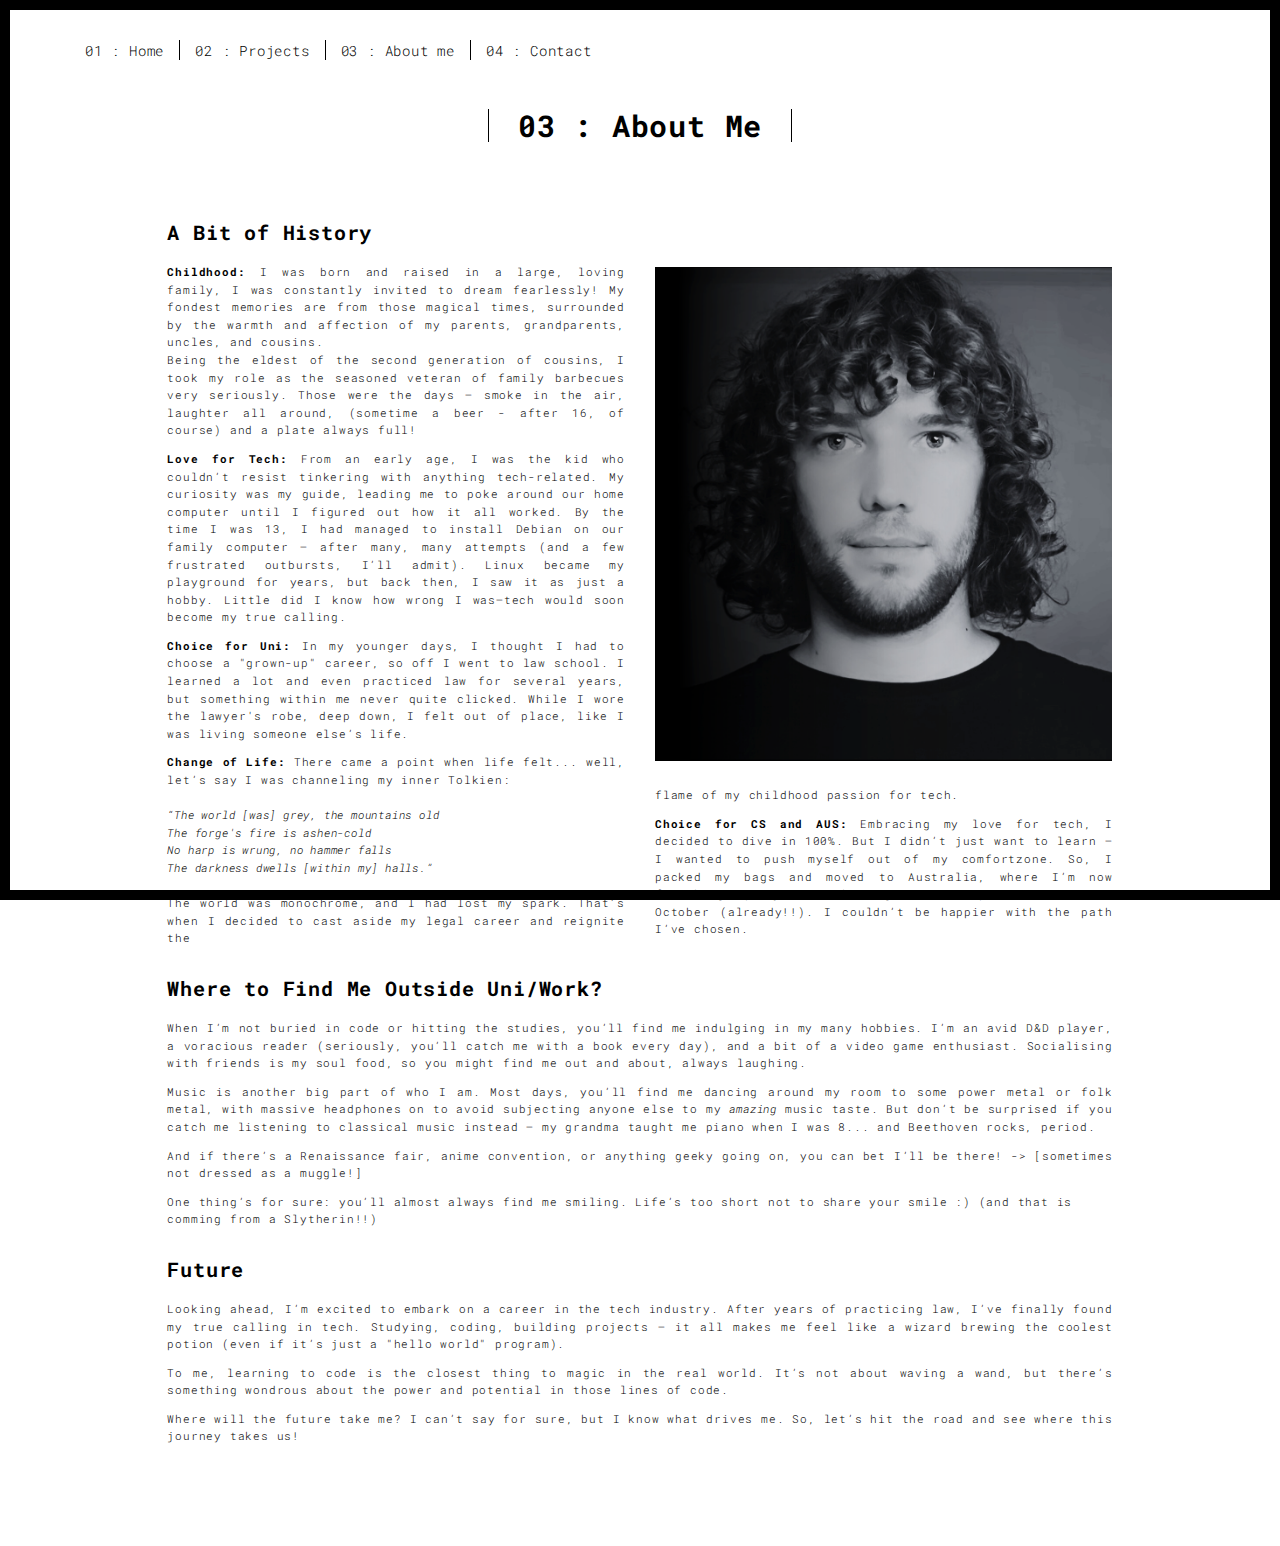
==== commit a66d2204: "Final changes applied." ====
--- a/templates/about.html
+++ b/templates/about.html
@@ -7,114 +7,175 @@
   <meta content="width=device-width,initial-scale=1" name="viewport">
   <meta content="description" name="description">
   <meta name="google" content="notranslate" />
-  <meta content="Mashup templates have been developped by Orson.io team" name="author">
+  <meta content="Mashup templates have been developed by Orson.io team" name="author">
 
   <!-- Disable tap highlight on IE  -->
   <meta name="msapplication-tap-highlight" content="no">
-  
+
   <link rel="apple-touch-icon" sizes="180x180" href="../static/assets/apple-icon-180x180.png">
   <link href="../static/assets/favicon.ico" rel="icon">
 
-  <title>Title page</title>  
+  <title>About Me</title>
 
-<link href="../static/main.3f6952e4.css" rel="stylesheet"></head>
+  <link href="../static/main.3f6952e4.css" rel="stylesheet">
+</head>
 
 <body class="">
-<div id="site-border-left"></div>
-<div id="site-border-right"></div>
-<div id="site-border-top"></div>
-<div id="site-border-bottom"></div>
- <!-- Add your content of header -->
-<header>
-  <nav class="navbar  navbar-fixed-top navbar-default">
-    <div class="container">
-        <button type="button" class="navbar-toggle collapsed" data-toggle="collapse" data-target="#navbar-collapse" aria-expanded="false">
+  <div id="site-border-left"></div>
+  <div id="site-border-right"></div>
+  <div id="site-border-top"></div>
+  <div id="site-border-bottom"></div>
+
+  <!-- Add your content of header -->
+  <header>
+    <nav class="navbar  navbar-fixed-top navbar-default">
+      <div class="container">
+        <button type="button" class="navbar-toggle collapsed" data-toggle="collapse" data-target="#navbar-collapse"
+          aria-expanded="false">
           <span class="sr-only">Toggle navigation</span>
           <span class="icon-bar"></span>
           <span class="icon-bar"></span>
           <span class="icon-bar"></span>
         </button>
 
-      <div class="collapse navbar-collapse" id="navbar-collapse">
-        <ul class="nav navbar-nav ">
-          <li><a href="./index.html" title="">01 : Home</a></li>
-          <li><a href="./projects.html" title="">02 : Projects</a></li>
-          <li><a href="./about.html" title="">03 : About me</a></li>
-          <li><a href="./contact.html" title="">04 : Contact</a></li>
-        </ul>
+        <div class="collapse navbar-collapse" id="navbar-collapse">
+          <ul class="nav navbar-nav ">
+            <li><a href="./index.html" title="">01 : Home</a></li>
+            <li><a href="./projects.html" title="">02 : Projects</a></li>
+            <li><a href="./about.html" title="">03 : About me</a></li>
+            <li><a href="./contact.html" title="">04 : Contact</a></li>
+          </ul>
+        </div>
+      </div>
+    </nav>
+  </header>
 
-
-      </div> 
-    </div>
-  </nav>
-</header>
-
-<div class="section-container">
+  <div class="section-container">
     <div class="container">
       <div class="row">
         <div class="col-xs-12">
           <div class="section-container-spacer text-center">
-            <h1 class="h2">03 : About me</h1>
+            <h1 class="h2">03 : About Me</h1>
           </div>
-          
+
           <div class="row">
             <div class="col-md-10 col-md-offset-1">
               <div class="row">
                 <div class="col-xs-12 col-md-6">
-                  <h3>Consectetur adipiscing elit</h3>
-                  <p>Lorem ipsum dolor sit amet, consectetur adipiscing elit. Maecenas luctus at sem quis varius. 
-                  Class aptent taciti sociosqu ad litora torquent per conubia nostra, per inceptos himenaeos. Cras ultrices hendrerit nisl.</p>
-                  <h3>Ut enim ad minim  </h3>
-                  <p>Duis aute irure dolor in reprehenderit in voluptate velit esse
-                  cillum dolore eu fugiat nulla pariatur. Excepteur sint occaecat cupidatat non
-                  proident, sunt in culpa qui officia deserunt mollit anim id est laborum. 
-                  <h3>Maecenas luctus at sem quis varius</h3>
-                  <p>
-                  Class aptent taciti sociosqu ad litora torquent per conubia nostra, per inceptos himenaeos. Phasellus iaculis magna sagittis elit sagittis, at hendrerit lorem venenatis. Morbi accumsan iaculis blandit. Cras ultrices hendrerit nisl.</p>
+                  <h3>A Bit of History</h3>
+                  <p class="justify-text"><strong>Childhood:</strong> I was born and raised in a large, loving family, I
+                    was constantly invited to dream fearlessly! My fondest memories are from those magical times,
+                    surrounded by the warmth and affection of my parents, grandparents, uncles, and cousins. <br>Being
+                    the eldest of the second generation of cousins, I took my role as the seasoned veteran of family
+                    barbecues very seriously. Those were the days — smoke in the air, laughter all around, (sometime a
+                    beer - after 16, of course) and a plate always full!</p>
+
+                  <p class="justify-text"><strong>Love for Tech:</strong> From an early age, I was the kid who couldn’t
+                    resist tinkering with
+                    anything tech-related. My curiosity was my guide, leading me to poke around our home computer until
+                    I figured out how it all worked. By the time I was 13, I had managed to install Debian on our family
+                    computer — after many, many attempts (and a few frustrated outbursts, I’ll admit). Linux became my
+                    playground for years, but back then, I saw it as just a hobby. Little did I know how wrong I
+                    was—tech would soon become my true calling.</p>
+
+                  <p class="justify-text"><strong>Choice for Uni:</strong> In my younger days, I thought I had to choose
+                    a "grown-up" career,
+                    so off I went to law school. I learned a lot and even practiced law for several years, but something
+                    within me never quite clicked. While I wore the lawyer's robe, deep down, I felt out of place, like
+                    I was living someone else’s life.</p>
+
+                  <p class="justify-text"><strong>Change of Life:</strong> There came a point when life felt... well,
+                    let’s say I was
+                    channeling my inner Tolkien:<br /> <br>
+                    <em>
+                      “The world [was] grey, the mountains old<br />
+                      The forge's fire is ashen-cold<br />
+                      No harp is wrung, no hammer falls<br />
+                      The darkness dwells [within my] halls.”<br />
+                    </em>
+
+                    <br>
+                    The world was monochrome, and I had lost my spark. That’s when I decided to cast aside my legal
+                    career and reignite the
+                  </p>
+
                 </div>
-                <div class="col-xs-12 col-md-6">
-                  <img src="../static/assets/images/me.png" class="img-responsive" alt="">
+                <div class="col-xs-12 col-md-6" style="margin-top: 65px;">
+                  <img src="../static/assets/images/me.png" class="img-responsive" alt="Me">
+                  <br>
+                  <p>flame of my childhood passion for tech.</p>
+                  <p class="justify-text">
+                    <strong>Choice for CS and AUS:</strong> Embracing my love for tech, I decided to dive in 100%. But I
+                    didn’t just want to learn — I wanted to push myself out of my comfortzone. So, I packed my bags and
+                    moved to Australia, where I’m now finishing up my Master’s Degree in Computer Science in October
+                    (already!!). I couldn’t be happier with the path I’ve chosen.
+                  </p>
+                </div>
+              </div>
+              <div class="row">
+                <div class="col-xs-12">
+                  <h3>Where to Find Me Outside Uni/Work?</h3>
+                  <p class="justify-text">When I’m not buried in code or hitting the studies, you’ll find me indulging
+                    in my many hobbies. I’m an avid D&D player, a voracious reader (seriously, you’ll catch me with a
+                    book every day), and a bit of a video game enthusiast. Socialising with friends is my soul food, so
+                    you might find me out and about, always laughing.</p>
+
+                  <p class="justify-text">Music is another big part of who I am. Most days, you’ll find me dancing
+                    around my room to some power metal or folk metal, with massive headphones on to avoid subjecting
+                    anyone else to my <em>amazing</em> music taste. But don’t be surprised if you catch me listening to
+                    classical music instead — my grandma taught me piano when I was 8... and Beethoven rocks, period.
+                  </p>
+
+                  <p class="justify-text">And if there’s a Renaissance fair, anime convention, or anything geeky going
+                    on, you can bet I’ll be there! -> [sometimes not dressed as a muggle!]</p>
+
+                  <p>One thing’s for sure: you’ll almost always find me smiling. Life’s too short not to share your
+                    smile :) (and that is comming from a Slytherin!!)</p>
+                </div>
+              </div>
+              <div class="row">
+                <div class="col-xs-12">
+                  <h3>Future</h3>
+                  <p class="justify-text">Looking ahead, I’m excited to embark on a career in the tech industry. After
+                    years of practicing
+                    law, I’ve finally found my true calling in tech. Studying, coding, building projects — it all makes
+                    me feel like a wizard brewing the coolest potion (even if it’s just a "hello world" program).</p>
+
+                  <p class="justify-text">To me, learning to code is the closest thing to magic in the real world. It’s
+                    not about waving a
+                    wand, but there’s something wondrous about the power and potential in those lines of code.</p>
+
+                  <p class="justify-text">Where will the future take me? I can’t say for sure, but I know what drives
+                    me. So, let’s hit the
+                    road and see where this journey takes us!</p>
                 </div>
               </div>
             </div>
           </div>
-          
-          
-       </div>
+        </div>
       </div>
     </div>
   </div>
 
-
-<footer class="footer-container text-center">
-  <div class="container">
-    <div class="row">
-      <div class="col-xs-12">
-        <p>© UNTITLED | Website created with <a href="http://www.mashup-template.com/" title="Create website with free html template">Mashup Template</a>/<a href="https://www.unsplash.com/" title="Beautiful Free Images">Unsplash</a></p>
+  <!-- <footer class="footer-container text-center">
+    <div class="container">
+      <div class="row">
+        <div class="col-xs-12">
+          <p>© UNTITLED | Website created with <a href="http://www.mashup-template.com/"
+              title="Create website with free html template">Mashup Template</a>/<a href="https://www.unsplash.com/"
+              title="Beautiful Free Images">Unsplash</a></p>
+        </div>
       </div>
     </div>
-  </div>
-</footer>
+  </footer> -->
 
-<script>
-  document.addEventListener("DOMContentLoaded", function (event) {
-     navActivePage();
-  });
-</script>
+  <script>
+    document.addEventListener("DOMContentLoaded", function (event) {
+      navActivePage();
+    });
+  </script>
 
-<!-- Google Analytics: change UA-XXXXX-X to be your site's ID 
-
-<script>
-  (function (i, s, o, g, r, a, m) {
-    i['GoogleAnalyticsObject'] = r; i[r] = i[r] || function () {
-      (i[r].q = i[r].q || []).push(arguments)
-    }, i[r].l = 1 * new Date(); a = s.createElement(o),
-      m = s.getElementsByTagName(o)[0]; a.async = 1; a.src = g; m.parentNode.insertBefore(a, m)
-  })(window, document, 'script', '//www.google-analytics.com/analytics.js', 'ga');
-  ga('create', 'UA-XXXXX-X', 'auto');
-  ga('send', 'pageview');
-</script>
-
---> <script type="text/javascript" src="../static/main.70a66962.js"></script></body>
+  <script type="text/javascript" src="../static/main.70a66962.js"></script>
+</body>
 
 </html>--- a/static/main.3f6952e4.css
+++ b/static/main.3f6952e4.css
@@ -266,5 +266,6 @@
 
 
 
+
 /*! Source: https://github.com/h5bp/html5-boilerplate/blob/master/src/css/main.css */@media print{*,:after,:before{background:transparent!important;color:#000!important;box-shadow:none!important;text-shadow:none!important}a,a:visited{text-decoration:underline}a[href]:after{content:" (" attr(href) ")"}abbr[title]:after{content:" (" attr(title) ")"}a[href^="#"]:after,a[href^="javascript:"]:after{content:""}blockquote,pre{border:1px solid #999;page-break-inside:avoid}thead{display:table-header-group}img,tr{page-break-inside:avoid}img{max-width:100%!important}h2,h3,p{orphans:3;widows:3}h2,h3{page-break-after:avoid}.navbar{display:none}.btn>.caret,.dropup>.btn>.caret{border-top-color:#000!important}.label{border:1px solid #000}.table{border-collapse:collapse!important}.table td,.table th{background-color:#fff!important}.table-bordered td,.table-bordered th{border:1px solid #ddd!important}}*,:after,:before{-webkit-box-sizing:border-box;-moz-box-sizing:border-box;box-sizing:border-box}html{font-size:10px;-webkit-tap-highlight-color:transparent}body{font-family:Roboto Mono,Helvetica,Arial,sans-serif;font-size:11px;line-height:1.78;color:#000;background-color:#fff}button,input,select,textarea{font-family:inherit;font-size:inherit;line-height:inherit}a{color:#001aff;text-decoration:none}a:focus,a:hover{color:#0012b3;text-decoration:underline}a:focus{outline:5px auto -webkit-focus-ring-color;outline-offset:-2px}figure{margin:0}img{vertical-align:middle}.img-responsive{display:block;max-width:100%;height:auto}.img-rounded{border-radius:0}.img-thumbnail{padding:4px;line-height:1.78;background-color:#fff;border:1px solid #ddd;border-radius:0;-webkit-transition:all .2s ease-in-out;-o-transition:all .2s ease-in-out;transition:all .2s ease-in-out;display:inline-block;max-width:100%;height:auto}.img-circle{border-radius:50%}hr{margin-top:19px;margin-bottom:19px;border:0;border-top:1px solid #eee}.sr-only{position:absolute;width:1px;height:1px;margin:-1px;padding:0;overflow:hidden;clip:rect(0,0,0,0);border:0}.sr-only-focusable:active,.sr-only-focusable:focus{position:static;width:auto;height:auto;margin:0;overflow:visible;clip:auto}[role=button]{cursor:pointer}.h1,.h2,.h3,.h4,.h5,.h6,h1,h2,h3,h4,h5,h6{font-family:Roboto Mono,Helvetica,Arial,sans-serif;font-weight:700;line-height:1.1;color:#000}.h1 .small,.h1 small,.h2 .small,.h2 small,.h3 .small,.h3 small,.h4 .small,.h4 small,.h5 .small,.h5 small,.h6 .small,.h6 small,h1 .small,h1 small,h2 .small,h2 small,h3 .small,h3 small,h4 .small,h4 small,h5 .small,h5 small,h6 .small,h6 small{font-weight:400;line-height:1;color:#777}.h1,.h2,.h3,h1,h2,h3{margin-top:19px;margin-bottom:9.5px}.h1 .small,.h1 small,.h2 .small,.h2 small,.h3 .small,.h3 small,h1 .small,h1 small,h2 .small,h2 small,h3 .small,h3 small{font-size:65%}.h4,.h5,.h6,h4,h5,h6{margin-top:9.5px;margin-bottom:9.5px}.h4 .small,.h4 small,.h5 .small,.h5 small,.h6 .small,.h6 small,h4 .small,h4 small,h5 .small,h5 small,h6 .small,h6 small{font-size:75%}.h1,h1{font-size:70px}.h2,h2{font-size:30px}.h3,h3{font-size:20px}.h4,.h5,h4,h5{font-size:11px}.h6,h6{font-size:10px}p{margin:0 0 9.5px}.lead{margin-bottom:19px;font-size:12px;font-weight:300;line-height:1.4}@media (min-width:768px){.lead{font-size:16.5px}}.small,small{font-size:90%}.mark,mark{background-color:#fcf8e3;padding:.2em}.text-left{text-align:left}.text-right{text-align:right}.text-center{text-align:center}.text-justify{text-align:justify}.text-nowrap{white-space:nowrap}.text-lowercase{text-transform:lowercase}.initialism,.text-uppercase{text-transform:uppercase}.text-capitalize{text-transform:capitalize}.text-muted{color:#777}.text-primary{color:#001aff}a.text-primary:focus,a.text-primary:hover{color:#0015cc}.text-success{color:#fff}a.text-success:focus,a.text-success:hover{color:#e6e6e6}.text-info{color:#31708f}a.text-info:focus,a.text-info:hover{color:#245269}.text-warning{color:#8a6d3b}a.text-warning:focus,a.text-warning:hover{color:#66512c}.text-danger{color:#fff}a.text-danger:focus,a.text-danger:hover{color:#e6e6e6}.bg-primary{color:#fff;background-color:#001aff}a.bg-primary:focus,a.bg-primary:hover{background-color:#0015cc}.bg-success,a.bg-success:focus,a.bg-success:hover{background-color:#000}.bg-info{background-color:#d9edf7}a.bg-info:focus,a.bg-info:hover{background-color:#afd9ee}.bg-warning{background-color:#fcf8e3}a.bg-warning:focus,a.bg-warning:hover{background-color:#f7ecb5}.bg-danger{background-color:red}a.bg-danger:focus,a.bg-danger:hover{background-color:#c00}.page-header{padding-bottom:8.5px;margin:38px 0 19px;border-bottom:1px solid #eee}ol,ul{margin-top:0;margin-bottom:9.5px}ol ol,ol ul,ul ol,ul ul{margin-bottom:0}.list-inline,.list-unstyled{padding-left:0;list-style:none}.list-inline{margin-left:-5px}.list-inline>li{display:inline-block;padding-left:5px;padding-right:5px}dl{margin-top:0;margin-bottom:19px}dd,dt{line-height:1.78}dt{font-weight:700}dd{margin-left:0}.dl-horizontal dd:after,.dl-horizontal dd:before{content:" ";display:table}.dl-horizontal dd:after{clear:both}@media (min-width:768px){.dl-horizontal dt{float:left;width:160px;clear:left;text-align:right;overflow:hidden;text-overflow:ellipsis;white-space:nowrap}.dl-horizontal dd{margin-left:180px}}abbr[data-original-title],abbr[title]{cursor:help;border-bottom:1px dotted #777}.initialism{font-size:90%}blockquote{padding:9.5px 19px;margin:0 0 19px;font-size:13.75px;border-left:5px solid #eee}blockquote ol:last-child,blockquote p:last-child,blockquote ul:last-child{margin-bottom:0}blockquote .small,blockquote footer,blockquote small{display:block;font-size:80%;line-height:1.78;color:#777}blockquote .small:before,blockquote footer:before,blockquote small:before{content:"\2014   \A0"}.blockquote-reverse,blockquote.pull-right{padding-right:15px;padding-left:0;border-right:5px solid #eee;border-left:0;text-align:right}.blockquote-reverse .small:before,.blockquote-reverse footer:before,.blockquote-reverse small:before,blockquote.pull-right .small:before,blockquote.pull-right footer:before,blockquote.pull-right small:before{content:""}.blockquote-reverse .small:after,.blockquote-reverse footer:after,.blockquote-reverse small:after,blockquote.pull-right .small:after,blockquote.pull-right footer:after,blockquote.pull-right small:after{content:"\A0   \2014"}address{margin-bottom:19px;font-style:normal;line-height:1.78}code,kbd,pre,samp{font-family:Menlo,Monaco,Consolas,Courier New,monospace}code{color:#c7254e;background-color:#f9f2f4}code,kbd{padding:2px 4px;font-size:90%;border-radius:0}kbd{color:#fff;background-color:#333;box-shadow:inset 0 -1px 0 rgba(0,0,0,.25)}kbd kbd{padding:0;font-size:100%;font-weight:700;box-shadow:none}pre{display:block;padding:9px;margin:0 0 9.5px;font-size:10px;line-height:1.78;word-break:break-all;word-wrap:break-word;color:#333;background-color:#f5f5f5;border:1px solid #ccc;border-radius:0}pre code{padding:0;font-size:inherit;color:inherit;white-space:pre-wrap;background-color:transparent;border-radius:0}.pre-scrollable{max-height:340px;overflow-y:scroll}.container{margin-right:auto;margin-left:auto;padding-left:15px;padding-right:15px}.container:after,.container:before{content:" ";display:table}.container:after{clear:both}@media (min-width:768px){.container{width:750px}}@media (min-width:992px){.container{width:970px}}@media (min-width:1200px){.container{width:1170px}}.container-fluid{margin-right:auto;margin-left:auto;padding-left:15px;padding-right:15px}.container-fluid:after,.container-fluid:before{content:" ";display:table}.container-fluid:after{clear:both}.row{margin-left:-15px;margin-right:-15px}.row:after,.row:before{content:" ";display:table}.row:after{clear:both}.col-lg-1,.col-lg-2,.col-lg-3,.col-lg-4,.col-lg-5,.col-lg-6,.col-lg-7,.col-lg-8,.col-lg-9,.col-lg-10,.col-lg-11,.col-lg-12,.col-md-1,.col-md-2,.col-md-3,.col-md-4,.col-md-5,.col-md-6,.col-md-7,.col-md-8,.col-md-9,.col-md-10,.col-md-11,.col-md-12,.col-sm-1,.col-sm-2,.col-sm-3,.col-sm-4,.col-sm-5,.col-sm-6,.col-sm-7,.col-sm-8,.col-sm-9,.col-sm-10,.col-sm-11,.col-sm-12,.col-xs-1,.col-xs-2,.col-xs-3,.col-xs-4,.col-xs-5,.col-xs-6,.col-xs-7,.col-xs-8,.col-xs-9,.col-xs-10,.col-xs-11,.col-xs-12{position:relative;min-height:1px;padding-left:15px;padding-right:15px}.col-xs-1,.col-xs-2,.col-xs-3,.col-xs-4,.col-xs-5,.col-xs-6,.col-xs-7,.col-xs-8,.col-xs-9,.col-xs-10,.col-xs-11,.col-xs-12{float:left}.col-xs-1{width:8.33333%}.col-xs-2{width:16.66667%}.col-xs-3{width:25%}.col-xs-4{width:33.33333%}.col-xs-5{width:41.66667%}.col-xs-6{width:50%}.col-xs-7{width:58.33333%}.col-xs-8{width:66.66667%}.col-xs-9{width:75%}.col-xs-10{width:83.33333%}.col-xs-11{width:91.66667%}.col-xs-12{width:100%}.col-xs-pull-0{right:auto}.col-xs-pull-1{right:8.33333%}.col-xs-pull-2{right:16.66667%}.col-xs-pull-3{right:25%}.col-xs-pull-4{right:33.33333%}.col-xs-pull-5{right:41.66667%}.col-xs-pull-6{right:50%}.col-xs-pull-7{right:58.33333%}.col-xs-pull-8{right:66.66667%}.col-xs-pull-9{right:75%}.col-xs-pull-10{right:83.33333%}.col-xs-pull-11{right:91.66667%}.col-xs-pull-12{right:100%}.col-xs-push-0{left:auto}.col-xs-push-1{left:8.33333%}.col-xs-push-2{left:16.66667%}.col-xs-push-3{left:25%}.col-xs-push-4{left:33.33333%}.col-xs-push-5{left:41.66667%}.col-xs-push-6{left:50%}.col-xs-push-7{left:58.33333%}.col-xs-push-8{left:66.66667%}.col-xs-push-9{left:75%}.col-xs-push-10{left:83.33333%}.col-xs-push-11{left:91.66667%}.col-xs-push-12{left:100%}.col-xs-offset-0{margin-left:0}.col-xs-offset-1{margin-left:8.33333%}.col-xs-offset-2{margin-left:16.66667%}.col-xs-offset-3{margin-left:25%}.col-xs-offset-4{margin-left:33.33333%}.col-xs-offset-5{margin-left:41.66667%}.col-xs-offset-6{margin-left:50%}.col-xs-offset-7{margin-left:58.33333%}.col-xs-offset-8{margin-left:66.66667%}.col-xs-offset-9{margin-left:75%}.col-xs-offset-10{margin-left:83.33333%}.col-xs-offset-11{margin-left:91.66667%}.col-xs-offset-12{margin-left:100%}@media (min-width:768px){.col-sm-1,.col-sm-2,.col-sm-3,.col-sm-4,.col-sm-5,.col-sm-6,.col-sm-7,.col-sm-8,.col-sm-9,.col-sm-10,.col-sm-11,.col-sm-12{float:left}.col-sm-1{width:8.33333%}.col-sm-2{width:16.66667%}.col-sm-3{width:25%}.col-sm-4{width:33.33333%}.col-sm-5{width:41.66667%}.col-sm-6{width:50%}.col-sm-7{width:58.33333%}.col-sm-8{width:66.66667%}.col-sm-9{width:75%}.col-sm-10{width:83.33333%}.col-sm-11{width:91.66667%}.col-sm-12{width:100%}.col-sm-pull-0{right:auto}.col-sm-pull-1{right:8.33333%}.col-sm-pull-2{right:16.66667%}.col-sm-pull-3{right:25%}.col-sm-pull-4{right:33.33333%}.col-sm-pull-5{right:41.66667%}.col-sm-pull-6{right:50%}.col-sm-pull-7{right:58.33333%}.col-sm-pull-8{right:66.66667%}.col-sm-pull-9{right:75%}.col-sm-pull-10{right:83.33333%}.col-sm-pull-11{right:91.66667%}.col-sm-pull-12{right:100%}.col-sm-push-0{left:auto}.col-sm-push-1{left:8.33333%}.col-sm-push-2{left:16.66667%}.col-sm-push-3{left:25%}.col-sm-push-4{left:33.33333%}.col-sm-push-5{left:41.66667%}.col-sm-push-6{left:50%}.col-sm-push-7{left:58.33333%}.col-sm-push-8{left:66.66667%}.col-sm-push-9{left:75%}.col-sm-push-10{left:83.33333%}.col-sm-push-11{left:91.66667%}.col-sm-push-12{left:100%}.col-sm-offset-0{margin-left:0}.col-sm-offset-1{margin-left:8.33333%}.col-sm-offset-2{margin-left:16.66667%}.col-sm-offset-3{margin-left:25%}.col-sm-offset-4{margin-left:33.33333%}.col-sm-offset-5{margin-left:41.66667%}.col-sm-offset-6{margin-left:50%}.col-sm-offset-7{margin-left:58.33333%}.col-sm-offset-8{margin-left:66.66667%}.col-sm-offset-9{margin-left:75%}.col-sm-offset-10{margin-left:83.33333%}.col-sm-offset-11{margin-left:91.66667%}.col-sm-offset-12{margin-left:100%}}@media (min-width:992px){.col-md-1,.col-md-2,.col-md-3,.col-md-4,.col-md-5,.col-md-6,.col-md-7,.col-md-8,.col-md-9,.col-md-10,.col-md-11,.col-md-12{float:left}.col-md-1{width:8.33333%}.col-md-2{width:16.66667%}.col-md-3{width:25%}.col-md-4{width:33.33333%}.col-md-5{width:41.66667%}.col-md-6{width:50%}.col-md-7{width:58.33333%}.col-md-8{width:66.66667%}.col-md-9{width:75%}.col-md-10{width:83.33333%}.col-md-11{width:91.66667%}.col-md-12{width:100%}.col-md-pull-0{right:auto}.col-md-pull-1{right:8.33333%}.col-md-pull-2{right:16.66667%}.col-md-pull-3{right:25%}.col-md-pull-4{right:33.33333%}.col-md-pull-5{right:41.66667%}.col-md-pull-6{right:50%}.col-md-pull-7{right:58.33333%}.col-md-pull-8{right:66.66667%}.col-md-pull-9{right:75%}.col-md-pull-10{right:83.33333%}.col-md-pull-11{right:91.66667%}.col-md-pull-12{right:100%}.col-md-push-0{left:auto}.col-md-push-1{left:8.33333%}.col-md-push-2{left:16.66667%}.col-md-push-3{left:25%}.col-md-push-4{left:33.33333%}.col-md-push-5{left:41.66667%}.col-md-push-6{left:50%}.col-md-push-7{left:58.33333%}.col-md-push-8{left:66.66667%}.col-md-push-9{left:75%}.col-md-push-10{left:83.33333%}.col-md-push-11{left:91.66667%}.col-md-push-12{left:100%}.col-md-offset-0{margin-left:0}.col-md-offset-1{margin-left:8.33333%}.col-md-offset-2{margin-left:16.66667%}.col-md-offset-3{margin-left:25%}.col-md-offset-4{margin-left:33.33333%}.col-md-offset-5{margin-left:41.66667%}.col-md-offset-6{margin-left:50%}.col-md-offset-7{margin-left:58.33333%}.col-md-offset-8{margin-left:66.66667%}.col-md-offset-9{margin-left:75%}.col-md-offset-10{margin-left:83.33333%}.col-md-offset-11{margin-left:91.66667%}.col-md-offset-12{margin-left:100%}}@media (min-width:1200px){.col-lg-1,.col-lg-2,.col-lg-3,.col-lg-4,.col-lg-5,.col-lg-6,.col-lg-7,.col-lg-8,.col-lg-9,.col-lg-10,.col-lg-11,.col-lg-12{float:left}.col-lg-1{width:8.33333%}.col-lg-2{width:16.66667%}.col-lg-3{width:25%}.col-lg-4{width:33.33333%}.col-lg-5{width:41.66667%}.col-lg-6{width:50%}.col-lg-7{width:58.33333%}.col-lg-8{width:66.66667%}.col-lg-9{width:75%}.col-lg-10{width:83.33333%}.col-lg-11{width:91.66667%}.col-lg-12{width:100%}.col-lg-pull-0{right:auto}.col-lg-pull-1{right:8.33333%}.col-lg-pull-2{right:16.66667%}.col-lg-pull-3{right:25%}.col-lg-pull-4{right:33.33333%}.col-lg-pull-5{right:41.66667%}.col-lg-pull-6{right:50%}.col-lg-pull-7{right:58.33333%}.col-lg-pull-8{right:66.66667%}.col-lg-pull-9{right:75%}.col-lg-pull-10{right:83.33333%}.col-lg-pull-11{right:91.66667%}.col-lg-pull-12{right:100%}.col-lg-push-0{left:auto}.col-lg-push-1{left:8.33333%}.col-lg-push-2{left:16.66667%}.col-lg-push-3{left:25%}.col-lg-push-4{left:33.33333%}.col-lg-push-5{left:41.66667%}.col-lg-push-6{left:50%}.col-lg-push-7{left:58.33333%}.col-lg-push-8{left:66.66667%}.col-lg-push-9{left:75%}.col-lg-push-10{left:83.33333%}.col-lg-push-11{left:91.66667%}.col-lg-push-12{left:100%}.col-lg-offset-0{margin-left:0}.col-lg-offset-1{margin-left:8.33333%}.col-lg-offset-2{margin-left:16.66667%}.col-lg-offset-3{margin-left:25%}.col-lg-offset-4{margin-left:33.33333%}.col-lg-offset-5{margin-left:41.66667%}.col-lg-offset-6{margin-left:50%}.col-lg-offset-7{margin-left:58.33333%}.col-lg-offset-8{margin-left:66.66667%}.col-lg-offset-9{margin-left:75%}.col-lg-offset-10{margin-left:83.33333%}.col-lg-offset-11{margin-left:91.66667%}.col-lg-offset-12{margin-left:100%}}table{background-color:transparent}caption{padding-top:8px;padding-bottom:8px;color:#777}caption,th{text-align:left}.table{width:100%;max-width:100%;margin-bottom:19px}.table>tbody>tr>td,.table>tbody>tr>th,.table>tfoot>tr>td,.table>tfoot>tr>th,.table>thead>tr>td,.table>thead>tr>th{padding:8px;line-height:1.78;vertical-align:top;border-top:1px solid #ddd}.table>thead>tr>th{vertical-align:bottom;border-bottom:2px solid #ddd}.table>caption+thead>tr:first-child>td,.table>caption+thead>tr:first-child>th,.table>colgroup+thead>tr:first-child>td,.table>colgroup+thead>tr:first-child>th,.table>thead:first-child>tr:first-child>td,.table>thead:first-child>tr:first-child>th{border-top:0}.table>tbody+tbody{border-top:2px solid #ddd}.table .table{background-color:#fff}.table-condensed>tbody>tr>td,.table-condensed>tbody>tr>th,.table-condensed>tfoot>tr>td,.table-condensed>tfoot>tr>th,.table-condensed>thead>tr>td,.table-condensed>thead>tr>th{padding:5px}.table-bordered,.table-bordered>tbody>tr>td,.table-bordered>tbody>tr>th,.table-bordered>tfoot>tr>td,.table-bordered>tfoot>tr>th,.table-bordered>thead>tr>td,.table-bordered>thead>tr>th{border:1px solid #ddd}.table-bordered>thead>tr>td,.table-bordered>thead>tr>th{border-bottom-width:2px}.table-striped>tbody>tr:nth-of-type(odd){background-color:#f9f9f9}.table-hover>tbody>tr:hover{background-color:#f5f5f5}table col[class*=col-]{position:static;float:none;display:table-column}table td[class*=col-],table th[class*=col-]{position:static;float:none;display:table-cell}.table>tbody>tr.active>td,.table>tbody>tr.active>th,.table>tbody>tr>td.active,.table>tbody>tr>th.active,.table>tfoot>tr.active>td,.table>tfoot>tr.active>th,.table>tfoot>tr>td.active,.table>tfoot>tr>th.active,.table>thead>tr.active>td,.table>thead>tr.active>th,.table>thead>tr>td.active,.table>thead>tr>th.active{background-color:#f5f5f5}.table-hover>tbody>tr.active:hover>td,.table-hover>tbody>tr.active:hover>th,.table-hover>tbody>tr:hover>.active,.table-hover>tbody>tr>td.active:hover,.table-hover>tbody>tr>th.active:hover{background-color:#e8e8e8}.table-hover>tbody>tr.success:hover>td,.table-hover>tbody>tr.success:hover>th,.table-hover>tbody>tr:hover>.success,.table-hover>tbody>tr>td.success:hover,.table-hover>tbody>tr>th.success:hover,.table>tbody>tr.success>td,.table>tbody>tr.success>th,.table>tbody>tr>td.success,.table>tbody>tr>th.success,.table>tfoot>tr.success>td,.table>tfoot>tr.success>th,.table>tfoot>tr>td.success,.table>tfoot>tr>th.success,.table>thead>tr.success>td,.table>thead>tr.success>th,.table>thead>tr>td.success,.table>thead>tr>th.success{background-color:#000}.table>tbody>tr.info>td,.table>tbody>tr.info>th,.table>tbody>tr>td.info,.table>tbody>tr>th.info,.table>tfoot>tr.info>td,.table>tfoot>tr.info>th,.table>tfoot>tr>td.info,.table>tfoot>tr>th.info,.table>thead>tr.info>td,.table>thead>tr.info>th,.table>thead>tr>td.info,.table>thead>tr>th.info{background-color:#d9edf7}.table-hover>tbody>tr.info:hover>td,.table-hover>tbody>tr.info:hover>th,.table-hover>tbody>tr:hover>.info,.table-hover>tbody>tr>td.info:hover,.table-hover>tbody>tr>th.info:hover{background-color:#c4e3f3}.table>tbody>tr.warning>td,.table>tbody>tr.warning>th,.table>tbody>tr>td.warning,.table>tbody>tr>th.warning,.table>tfoot>tr.warning>td,.table>tfoot>tr.warning>th,.table>tfoot>tr>td.warning,.table>tfoot>tr>th.warning,.table>thead>tr.warning>td,.table>thead>tr.warning>th,.table>thead>tr>td.warning,.table>thead>tr>th.warning{background-color:#fcf8e3}.table-hover>tbody>tr.warning:hover>td,.table-hover>tbody>tr.warning:hover>th,.table-hover>tbody>tr:hover>.warning,.table-hover>tbody>tr>td.warning:hover,.table-hover>tbody>tr>th.warning:hover{background-color:#faf2cc}.table>tbody>tr.danger>td,.table>tbody>tr.danger>th,.table>tbody>tr>td.danger,.table>tbody>tr>th.danger,.table>tfoot>tr.danger>td,.table>tfoot>tr.danger>th,.table>tfoot>tr>td.danger,.table>tfoot>tr>th.danger,.table>thead>tr.danger>td,.table>thead>tr.danger>th,.table>thead>tr>td.danger,.table>thead>tr>th.danger{background-color:red}.table-hover>tbody>tr.danger:hover>td,.table-hover>tbody>tr.danger:hover>th,.table-hover>tbody>tr:hover>.danger,.table-hover>tbody>tr>td.danger:hover,.table-hover>tbody>tr>th.danger:hover{background-color:#e60000}.table-responsive{overflow-x:auto;min-height:.01%}@media screen and (max-width:767px){.table-responsive{width:100%;margin-bottom:14.25px;overflow-y:hidden;-ms-overflow-style:-ms-autohiding-scrollbar;border:1px solid #ddd}.table-responsive>.table{margin-bottom:0}.table-responsive>.table>tbody>tr>td,.table-responsive>.table>tbody>tr>th,.table-responsive>.table>tfoot>tr>td,.table-responsive>.table>tfoot>tr>th,.table-responsive>.table>thead>tr>td,.table-responsive>.table>thead>tr>th{white-space:nowrap}.table-responsive>.table-bordered{border:0}.table-responsive>.table-bordered>tbody>tr>td:first-child,.table-responsive>.table-bordered>tbody>tr>th:first-child,.table-responsive>.table-bordered>tfoot>tr>td:first-child,.table-responsive>.table-bordered>tfoot>tr>th:first-child,.table-responsive>.table-bordered>thead>tr>td:first-child,.table-responsive>.table-bordered>thead>tr>th:first-child{border-left:0}.table-responsive>.table-bordered>tbody>tr>td:last-child,.table-responsive>.table-bordered>tbody>tr>th:last-child,.table-responsive>.table-bordered>tfoot>tr>td:last-child,.table-responsive>.table-bordered>tfoot>tr>th:last-child,.table-responsive>.table-bordered>thead>tr>td:last-child,.table-responsive>.table-bordered>thead>tr>th:last-child{border-right:0}.table-responsive>.table-bordered>tbody>tr:last-child>td,.table-responsive>.table-bordered>tbody>tr:last-child>th,.table-responsive>.table-bordered>tfoot>tr:last-child>td,.table-responsive>.table-bordered>tfoot>tr:last-child>th{border-bottom:0}}fieldset{margin:0;min-width:0}fieldset,legend{padding:0;border:0}legend{display:block;width:100%;margin-bottom:19px;font-size:16.5px;line-height:inherit;color:#333;border-bottom:1px solid #e5e5e5}label{display:inline-block;max-width:100%;margin-bottom:5px;font-weight:700}input[type=search]{-webkit-box-sizing:border-box;-moz-box-sizing:border-box;box-sizing:border-box}input[type=checkbox],input[type=radio]{margin:4px 0 0;margin-top:1px\9;line-height:normal}input[type=file]{display:block}input[type=range]{display:block;width:100%}select[multiple],select[size]{height:auto}input[type=checkbox]:focus,input[type=file]:focus,input[type=radio]:focus{outline:5px auto -webkit-focus-ring-color;outline-offset:-2px}output{padding-top:9px}.form-control,output{display:block;font-size:11px;line-height:1.78;color:#555}.form-control{width:100%;height:40px;padding:8px 14px;background-color:#fff;background-image:none;border:1px solid #000;border-radius:0;-webkit-box-shadow:inset 0 1px 1px rgba(0,0,0,.075);box-shadow:inset 0 1px 1px rgba(0,0,0,.075);-webkit-transition:border-color .15s ease-in-out,box-shadow .15s ease-in-out;-o-transition:border-color ease-in-out .15s,box-shadow ease-in-out .15s;transition:border-color .15s ease-in-out,box-shadow .15s ease-in-out}.form-control:focus{border-color:#66afe9;-webkit-box-shadow:inset 0 1px 1px rgba(0,0,0,.075),0 0 8px rgba(102,175,233,.6);box-shadow:inset 0 1px 1px rgba(0,0,0,.075),0 0 8px rgba(102,175,233,.6)}.form-control::-moz-placeholder{color:#999;opacity:1}.form-control:-ms-input-placeholder{color:#999}.form-control::-webkit-input-placeholder{color:#999}.form-control::-ms-expand{border:0;background-color:transparent}.form-control[disabled],.form-control[readonly],fieldset[disabled] .form-control{background-color:#eee;opacity:1}.form-control[disabled],fieldset[disabled] .form-control{cursor:not-allowed}textarea.form-control{height:auto}input[type=search]{-webkit-appearance:none}@media screen and (-webkit-min-device-pixel-ratio:0){input[type=date].form-control,input[type=datetime-local].form-control,input[type=month].form-control,input[type=time].form-control{line-height:40px}.input-group-sm>.input-group-btn>input[type=date].btn,.input-group-sm>.input-group-btn>input[type=datetime-local].btn,.input-group-sm>.input-group-btn>input[type=month].btn,.input-group-sm>.input-group-btn>input[type=time].btn,.input-group-sm>input[type=date].form-control,.input-group-sm>input[type=date].input-group-addon,.input-group-sm>input[type=datetime-local].form-control,.input-group-sm>input[type=datetime-local].input-group-addon,.input-group-sm>input[type=month].form-control,.input-group-sm>input[type=month].input-group-addon,.input-group-sm>input[type=time].form-control,.input-group-sm>input[type=time].input-group-addon,.input-group-sm input[type=date],.input-group-sm input[type=datetime-local],.input-group-sm input[type=month],.input-group-sm input[type=time],input[type=date].input-sm,input[type=datetime-local].input-sm,input[type=month].input-sm,input[type=time].input-sm{line-height:27px}.input-group-lg>.input-group-btn>input[type=date].btn,.input-group-lg>.input-group-btn>input[type=datetime-local].btn,.input-group-lg>.input-group-btn>input[type=month].btn,.input-group-lg>.input-group-btn>input[type=time].btn,.input-group-lg>input[type=date].form-control,.input-group-lg>input[type=date].input-group-addon,.input-group-lg>input[type=datetime-local].form-control,.input-group-lg>input[type=datetime-local].input-group-addon,.input-group-lg>input[type=month].form-control,.input-group-lg>input[type=month].input-group-addon,.input-group-lg>input[type=time].form-control,.input-group-lg>input[type=time].input-group-addon,.input-group-lg input[type=date],.input-group-lg input[type=datetime-local],.input-group-lg input[type=month],.input-group-lg input[type=time],input[type=date].input-lg,input[type=datetime-local].input-lg,input[type=month].input-lg,input[type=time].input-lg{line-height:41px}}.form-group{margin-bottom:15px}.checkbox,.radio{position:relative;display:block;margin-top:10px;margin-bottom:10px}.checkbox label,.radio label{min-height:19px;padding-left:20px;margin-bottom:0;font-weight:400;cursor:pointer}.checkbox-inline input[type=checkbox],.checkbox input[type=checkbox],.radio-inline input[type=radio],.radio input[type=radio]{position:absolute;margin-left:-20px;margin-top:4px\9}.checkbox+.checkbox,.radio+.radio{margin-top:-5px}.checkbox-inline,.radio-inline{position:relative;display:inline-block;padding-left:20px;margin-bottom:0;vertical-align:middle;font-weight:400;cursor:pointer}.checkbox-inline+.checkbox-inline,.radio-inline+.radio-inline{margin-top:0;margin-left:10px}.checkbox-inline.disabled,.checkbox.disabled label,.radio-inline.disabled,.radio.disabled label,fieldset[disabled] .checkbox-inline,fieldset[disabled] .checkbox label,fieldset[disabled] .radio-inline,fieldset[disabled] .radio label,fieldset[disabled] input[type=checkbox],fieldset[disabled] input[type=radio],input[type=checkbox].disabled,input[type=checkbox][disabled],input[type=radio].disabled,input[type=radio][disabled]{cursor:not-allowed}.form-control-static{padding-top:9px;padding-bottom:9px;margin-bottom:0;min-height:30px}.form-control-static.input-lg,.form-control-static.input-sm,.input-group-lg>.form-control-static.form-control,.input-group-lg>.form-control-static.input-group-addon,.input-group-lg>.input-group-btn>.form-control-static.btn,.input-group-sm>.form-control-static.form-control,.input-group-sm>.form-control-static.input-group-addon,.input-group-sm>.input-group-btn>.form-control-static.btn{padding-left:0;padding-right:0}.input-group-sm>.form-control,.input-group-sm>.input-group-addon,.input-group-sm>.input-group-btn>.btn,.input-sm{height:27px;padding:5px 10px;font-size:10px;line-height:1.5;border-radius:0}.input-group-sm>.input-group-btn>select.btn,.input-group-sm>select.form-control,.input-group-sm>select.input-group-addon,select.input-sm{height:27px;line-height:27px}.input-group-sm>.input-group-btn>select[multiple].btn,.input-group-sm>.input-group-btn>textarea.btn,.input-group-sm>select[multiple].form-control,.input-group-sm>select[multiple].input-group-addon,.input-group-sm>textarea.form-control,.input-group-sm>textarea.input-group-addon,select[multiple].input-sm,textarea.input-sm{height:auto}.form-group-sm .form-control{height:27px;padding:5px 10px;font-size:10px;line-height:1.5;border-radius:0}.form-group-sm select.form-control{height:27px;line-height:27px}.form-group-sm select[multiple].form-control,.form-group-sm textarea.form-control{height:auto}.form-group-sm .form-control-static{height:27px;min-height:29px;padding:6px 10px;font-size:10px;line-height:1.5}.input-group-lg>.form-control,.input-group-lg>.input-group-addon,.input-group-lg>.input-group-btn>.btn,.input-lg{height:41px;padding:10px 16px;font-size:14px;line-height:1.33333;border-radius:0}.input-group-lg>.input-group-btn>select.btn,.input-group-lg>select.form-control,.input-group-lg>select.input-group-addon,select.input-lg{height:41px;line-height:41px}.input-group-lg>.input-group-btn>select[multiple].btn,.input-group-lg>.input-group-btn>textarea.btn,.input-group-lg>select[multiple].form-control,.input-group-lg>select[multiple].input-group-addon,.input-group-lg>textarea.form-control,.input-group-lg>textarea.input-group-addon,select[multiple].input-lg,textarea.input-lg{height:auto}.form-group-lg .form-control{height:41px;padding:10px 16px;font-size:14px;line-height:1.33333;border-radius:0}.form-group-lg select.form-control{height:41px;line-height:41px}.form-group-lg select[multiple].form-control,.form-group-lg textarea.form-control{height:auto}.form-group-lg .form-control-static{height:41px;min-height:33px;padding:11px 16px;font-size:14px;line-height:1.33333}.has-feedback{position:relative}.has-feedback .form-control{padding-right:50px}.form-control-feedback{position:absolute;top:0;right:0;z-index:2;display:block;width:40px;height:40px;line-height:40px;text-align:center;pointer-events:none}.form-group-lg .form-control+.form-control-feedback,.input-group-lg+.form-control-feedback,.input-group-lg>.form-control+.form-control-feedback,.input-group-lg>.input-group-addon+.form-control-feedback,.input-group-lg>.input-group-btn>.btn+.form-control-feedback,.input-lg+.form-control-feedback{width:41px;height:41px;line-height:41px}.form-group-sm .form-control+.form-control-feedback,.input-group-sm+.form-control-feedback,.input-group-sm>.form-control+.form-control-feedback,.input-group-sm>.input-group-addon+.form-control-feedback,.input-group-sm>.input-group-btn>.btn+.form-control-feedback,.input-sm+.form-control-feedback{width:27px;height:27px;line-height:27px}.has-success .checkbox,.has-success .checkbox-inline,.has-success.checkbox-inline label,.has-success.checkbox label,.has-success .control-label,.has-success .help-block,.has-success .radio,.has-success .radio-inline,.has-success.radio-inline label,.has-success.radio label{color:#fff}.has-success .form-control{border-color:#fff;-webkit-box-shadow:inset 0 1px 1px rgba(0,0,0,.075);box-shadow:inset 0 1px 1px rgba(0,0,0,.075)}.has-success .form-control:focus{border-color:#e6e6e6;-webkit-box-shadow:inset 0 1px 1px rgba(0,0,0,.075),0 0 6px #fff;box-shadow:inset 0 1px 1px rgba(0,0,0,.075),0 0 6px #fff}.has-success .input-group-addon{color:#fff;border-color:#fff;background-color:#000}.has-success .form-control-feedback{color:#fff}.has-warning .checkbox,.has-warning .checkbox-inline,.has-warning.checkbox-inline label,.has-warning.checkbox label,.has-warning .control-label,.has-warning .help-block,.has-warning .radio,.has-warning .radio-inline,.has-warning.radio-inline label,.has-warning.radio label{color:#8a6d3b}.has-warning .form-control{border-color:#8a6d3b;-webkit-box-shadow:inset 0 1px 1px rgba(0,0,0,.075);box-shadow:inset 0 1px 1px rgba(0,0,0,.075)}.has-warning .form-control:focus{border-color:#66512c;-webkit-box-shadow:inset 0 1px 1px rgba(0,0,0,.075),0 0 6px #c0a16b;box-shadow:inset 0 1px 1px rgba(0,0,0,.075),0 0 6px #c0a16b}.has-warning .input-group-addon{color:#8a6d3b;border-color:#8a6d3b;background-color:#fcf8e3}.has-warning .form-control-feedback{color:#8a6d3b}.has-error .checkbox,.has-error .checkbox-inline,.has-error.checkbox-inline label,.has-error.checkbox label,.has-error .control-label,.has-error .help-block,.has-error .radio,.has-error .radio-inline,.has-error.radio-inline label,.has-error.radio label{color:#fff}.has-error .form-control{border-color:#fff;-webkit-box-shadow:inset 0 1px 1px rgba(0,0,0,.075);box-shadow:inset 0 1px 1px rgba(0,0,0,.075)}.has-error .form-control:focus{border-color:#e6e6e6;-webkit-box-shadow:inset 0 1px 1px rgba(0,0,0,.075),0 0 6px #fff;box-shadow:inset 0 1px 1px rgba(0,0,0,.075),0 0 6px #fff}.has-error .input-group-addon{color:#fff;border-color:#fff;background-color:red}.has-error .form-control-feedback{color:#fff}.has-feedback label~.form-control-feedback{top:24px}.has-feedback label.sr-only~.form-control-feedback{top:0}.help-block{display:block;margin-top:5px;margin-bottom:10px;color:#404040}@media (min-width:768px){.form-inline .form-group{display:inline-block;margin-bottom:0;vertical-align:middle}.form-inline .form-control{display:inline-block;width:auto;vertical-align:middle}.form-inline .form-control-static{display:inline-block}.form-inline .input-group{display:inline-table;vertical-align:middle}.form-inline .input-group .form-control,.form-inline .input-group .input-group-addon,.form-inline .input-group .input-group-btn{width:auto}.form-inline .input-group>.form-control{width:100%}.form-inline .control-label{margin-bottom:0;vertical-align:middle}.form-inline .checkbox,.form-inline .radio{display:inline-block;margin-top:0;margin-bottom:0;vertical-align:middle}.form-inline .checkbox label,.form-inline .radio label{padding-left:0}.form-inline .checkbox input[type=checkbox],.form-inline .radio input[type=radio]{position:relative;margin-left:0}.form-inline .has-feedback .form-control-feedback{top:0}}.form-horizontal .checkbox,.form-horizontal .checkbox-inline,.form-horizontal .radio,.form-horizontal .radio-inline{margin-top:0;margin-bottom:0;padding-top:9px}.form-horizontal .checkbox,.form-horizontal .radio{min-height:28px}.form-horizontal .form-group{margin-left:-15px;margin-right:-15px}.form-horizontal .form-group:after,.form-horizontal .form-group:before{content:" ";display:table}.form-horizontal .form-group:after{clear:both}@media (min-width:768px){.form-horizontal .control-label{text-align:right;margin-bottom:0;padding-top:9px}}.form-horizontal .has-feedback .form-control-feedback{right:15px}@media (min-width:768px){.form-horizontal .form-group-lg .control-label{padding-top:11px;font-size:14px}}@media (min-width:768px){.form-horizontal .form-group-sm .control-label{padding-top:6px;font-size:10px}}.btn{display:inline-block;margin-bottom:0;font-weight:400;text-align:center;vertical-align:middle;touch-action:manipulation;cursor:pointer;background-image:none;border:1px solid transparent;white-space:nowrap;padding:8px 14px;font-size:11px;line-height:1.78;border-radius:0;-webkit-user-select:none;-moz-user-select:none;-ms-user-select:none;user-select:none}.btn.active.focus,.btn.active:focus,.btn.focus,.btn:active.focus,.btn:active:focus,.btn:focus{outline:5px auto -webkit-focus-ring-color;outline-offset:-2px}.btn.focus,.btn:focus,.btn:hover{color:#000;text-decoration:none}.btn.active,.btn:active{outline:0;background-image:none;-webkit-box-shadow:inset 0 3px 5px rgba(0,0,0,.125);box-shadow:inset 0 3px 5px rgba(0,0,0,.125)}.btn.disabled,.btn[disabled],fieldset[disabled] .btn{cursor:not-allowed;opacity:.65;filter:alpha(opacity=65);-webkit-box-shadow:none;box-shadow:none}a.btn.disabled,fieldset[disabled] a.btn{pointer-events:none}.btn-default,.btn-default.active,.btn-default.active.focus,.btn-default.active:focus,.btn-default.active:hover,.btn-default.focus,.btn-default:active,.btn-default:active.focus,.btn-default:active:focus,.btn-default:active:hover,.btn-default:focus,.btn-default:hover,.open>.btn-default.dropdown-toggle,.open>.btn-default.dropdown-toggle.focus,.open>.btn-default.dropdown-toggle:focus,.open>.btn-default.dropdown-toggle:hover{color:#000;background-color:transparent;border-color:#000}.btn-default.active,.btn-default:active,.open>.btn-default.dropdown-toggle{background-image:none}.btn-default.disabled.focus,.btn-default.disabled:focus,.btn-default.disabled:hover,.btn-default[disabled].focus,.btn-default[disabled]:focus,.btn-default[disabled]:hover,fieldset[disabled] .btn-default.focus,fieldset[disabled] .btn-default:focus,fieldset[disabled] .btn-default:hover{background-color:transparent;border-color:#000}.btn-default .badge{color:transparent;background-color:#000}.btn-primary{color:#001aff;background-color:transparent;border-color:#001aff}.btn-primary.focus,.btn-primary:focus{color:#001aff;background-color:transparent;border-color:#000d80}.btn-primary.active,.btn-primary:active,.btn-primary:hover,.open>.btn-primary.dropdown-toggle{color:#001aff;background-color:transparent;border-color:#0014c2}.btn-primary.active.focus,.btn-primary.active:focus,.btn-primary.active:hover,.btn-primary:active.focus,.btn-primary:active:focus,.btn-primary:active:hover,.open>.btn-primary.dropdown-toggle.focus,.open>.btn-primary.dropdown-toggle:focus,.open>.btn-primary.dropdown-toggle:hover{color:#001aff;background-color:transparent;border-color:#000d80}.btn-primary.active,.btn-primary:active,.open>.btn-primary.dropdown-toggle{background-image:none}.btn-primary.disabled.focus,.btn-primary.disabled:focus,.btn-primary.disabled:hover,.btn-primary[disabled].focus,.btn-primary[disabled]:focus,.btn-primary[disabled]:hover,fieldset[disabled] .btn-primary.focus,fieldset[disabled] .btn-primary:focus,fieldset[disabled] .btn-primary:hover{background-color:transparent;border-color:#001aff}.btn-primary .badge{color:transparent;background-color:#001aff}.btn-success{color:#5cb85c;background-color:transparent;border-color:#5cb85c}.btn-success.focus,.btn-success:focus{color:#5cb85c;background-color:transparent;border-color:#2d672d}.btn-success.active,.btn-success:active,.btn-success:hover,.open>.btn-success.dropdown-toggle{color:#5cb85c;background-color:transparent;border-color:#419641}.btn-success.active.focus,.btn-success.active:focus,.btn-success.active:hover,.btn-success:active.focus,.btn-success:active:focus,.btn-success:active:hover,.open>.btn-success.dropdown-toggle.focus,.open>.btn-success.dropdown-toggle:focus,.open>.btn-success.dropdown-toggle:hover{color:#5cb85c;background-color:transparent;border-color:#2d672d}.btn-success.active,.btn-success:active,.open>.btn-success.dropdown-toggle{background-image:none}.btn-success.disabled.focus,.btn-success.disabled:focus,.btn-success.disabled:hover,.btn-success[disabled].focus,.btn-success[disabled]:focus,.btn-success[disabled]:hover,fieldset[disabled] .btn-success.focus,fieldset[disabled] .btn-success:focus,fieldset[disabled] .btn-success:hover{background-color:transparent;border-color:#5cb85c}.btn-success .badge{color:transparent;background-color:#5cb85c}.btn-info{border-color:#5bc0de}.btn-info,.btn-info.focus,.btn-info:focus{color:#5bc0de;background-color:transparent}.btn-info.focus,.btn-info:focus{border-color:#1f7e9a}.btn-info.active,.btn-info:active,.btn-info:hover,.open>.btn-info.dropdown-toggle{color:#5bc0de;background-color:transparent;border-color:#2aabd2}.btn-info.active.focus,.btn-info.active:focus,.btn-info.active:hover,.btn-info:active.focus,.btn-info:active:focus,.btn-info:active:hover,.open>.btn-info.dropdown-toggle.focus,.open>.btn-info.dropdown-toggle:focus,.open>.btn-info.dropdown-toggle:hover{color:#5bc0de;background-color:transparent;border-color:#1f7e9a}.btn-info.active,.btn-info:active,.open>.btn-info.dropdown-toggle{background-image:none}.btn-info.disabled.focus,.btn-info.disabled:focus,.btn-info.disabled:hover,.btn-info[disabled].focus,.btn-info[disabled]:focus,.btn-info[disabled]:hover,fieldset[disabled] .btn-info.focus,fieldset[disabled] .btn-info:focus,fieldset[disabled] .btn-info:hover{background-color:transparent;border-color:#5bc0de}.btn-info .badge{color:transparent;background-color:#5bc0de}.btn-warning{color:#f0ad4e;background-color:transparent;border-color:#f0ad4e}.btn-warning.focus,.btn-warning:focus{color:#f0ad4e;background-color:transparent;border-color:#b06d0f}.btn-warning.active,.btn-warning:active,.btn-warning:hover,.open>.btn-warning.dropdown-toggle{color:#f0ad4e;background-color:transparent;border-color:#eb9316}.btn-warning.active.focus,.btn-warning.active:focus,.btn-warning.active:hover,.btn-warning:active.focus,.btn-warning:active:focus,.btn-warning:active:hover,.open>.btn-warning.dropdown-toggle.focus,.open>.btn-warning.dropdown-toggle:focus,.open>.btn-warning.dropdown-toggle:hover{color:#f0ad4e;background-color:transparent;border-color:#b06d0f}.btn-warning.active,.btn-warning:active,.open>.btn-warning.dropdown-toggle{background-image:none}.btn-warning.disabled.focus,.btn-warning.disabled:focus,.btn-warning.disabled:hover,.btn-warning[disabled].focus,.btn-warning[disabled]:focus,.btn-warning[disabled]:hover,fieldset[disabled] .btn-warning.focus,fieldset[disabled] .btn-warning:focus,fieldset[disabled] .btn-warning:hover{background-color:transparent;border-color:#f0ad4e}.btn-warning .badge{color:transparent;background-color:#f0ad4e}.btn-danger{color:#d9534f;background-color:transparent;border-color:#d9534f}.btn-danger.focus,.btn-danger:focus{color:#d9534f;background-color:transparent;border-color:#8b211e}.btn-danger.active,.btn-danger:active,.btn-danger:hover,.open>.btn-danger.dropdown-toggle{color:#d9534f;background-color:transparent;border-color:#c12e2a}.btn-danger.active.focus,.btn-danger.active:focus,.btn-danger.active:hover,.btn-danger:active.focus,.btn-danger:active:focus,.btn-danger:active:hover,.open>.btn-danger.dropdown-toggle.focus,.open>.btn-danger.dropdown-toggle:focus,.open>.btn-danger.dropdown-toggle:hover{color:#d9534f;background-color:transparent;border-color:#8b211e}.btn-danger.active,.btn-danger:active,.open>.btn-danger.dropdown-toggle{background-image:none}.btn-danger.disabled.focus,.btn-danger.disabled:focus,.btn-danger.disabled:hover,.btn-danger[disabled].focus,.btn-danger[disabled]:focus,.btn-danger[disabled]:hover,fieldset[disabled] .btn-danger.focus,fieldset[disabled] .btn-danger:focus,fieldset[disabled] .btn-danger:hover{background-color:transparent;border-color:#d9534f}.btn-danger .badge{color:transparent;background-color:#d9534f}.btn-link{color:#001aff;font-weight:400;border-radius:0}.btn-link,.btn-link.active,.btn-link:active,.btn-link[disabled],fieldset[disabled] .btn-link{background-color:transparent;-webkit-box-shadow:none;box-shadow:none}.btn-link,.btn-link:active,.btn-link:focus,.btn-link:hover{border-color:transparent}.btn-link:focus,.btn-link:hover{color:#0012b3;text-decoration:underline;background-color:transparent}.btn-link[disabled]:focus,.btn-link[disabled]:hover,fieldset[disabled] .btn-link:focus,fieldset[disabled] .btn-link:hover{color:#777;text-decoration:none}.btn-group-lg>.btn,.btn-lg{padding:10px 16px;font-size:14px;line-height:1.33333;border-radius:0}.btn-group-sm>.btn,.btn-sm{padding:5px 10px;font-size:10px;line-height:1.5;border-radius:0}.btn-group-xs>.btn,.btn-xs{padding:1px 5px;font-size:10px;line-height:1.5;border-radius:0}.btn-block{display:block;width:100%}.btn-block+.btn-block{margin-top:5px}input[type=button].btn-block,input[type=reset].btn-block,input[type=submit].btn-block{width:100%}.fade{opacity:0;-webkit-transition:opacity .15s linear;-o-transition:opacity .15s linear;transition:opacity .15s linear}.fade.in{opacity:1}.collapse{display:none}.collapse.in{display:block}tr.collapse.in{display:table-row}tbody.collapse.in{display:table-row-group}.collapsing{position:relative;height:0;overflow:hidden;-webkit-transition-property:height,visibility;transition-property:height,visibility;-webkit-transition-duration:.35s;transition-duration:.35s;-webkit-transition-timing-function:ease;transition-timing-function:ease}.caret{display:inline-block;width:0;height:0;margin-left:2px;vertical-align:middle;border-top:4px dashed;border-top:4px solid\9;border-right:4px solid transparent;border-left:4px solid transparent}.dropdown,.dropup{position:relative}.dropdown-toggle:focus{outline:0}.dropdown-menu{position:absolute;top:100%;left:0;z-index:1000;display:none;float:left;min-width:160px;padding:5px 0;margin:2px 0 0;list-style:none;font-size:11px;text-align:left;background-color:#fff;border:1px solid #ccc;border:1px solid rgba(0,0,0,.15);border-radius:0;-webkit-box-shadow:0 6px 12px rgba(0,0,0,.175);box-shadow:0 6px 12px rgba(0,0,0,.175);background-clip:padding-box}.dropdown-menu.pull-right{right:0;left:auto}.dropdown-menu .divider{height:1px;margin:8.5px 0;overflow:hidden;background-color:#e5e5e5}.dropdown-menu>li>a{display:block;padding:3px 20px;clear:both;font-weight:400;line-height:1.78;color:#333;white-space:nowrap}.dropdown-menu>li>a:focus,.dropdown-menu>li>a:hover{text-decoration:none;color:#262626;background-color:#f5f5f5}.dropdown-menu>.active>a,.dropdown-menu>.active>a:focus,.dropdown-menu>.active>a:hover{color:#fff;text-decoration:none;outline:0;background-color:#001aff}.dropdown-menu>.disabled>a,.dropdown-menu>.disabled>a:focus,.dropdown-menu>.disabled>a:hover{color:#777}.dropdown-menu>.disabled>a:focus,.dropdown-menu>.disabled>a:hover{text-decoration:none;background-color:transparent;background-image:none;filter:progid:DXImageTransform.Microsoft.gradient(enabled = false);cursor:not-allowed}.open>.dropdown-menu{display:block}.open>a{outline:0}.dropdown-menu-right{left:auto;right:0}.dropdown-menu-left{left:0;right:auto}.dropdown-header{display:block;padding:3px 20px;font-size:10px;line-height:1.78;color:#777;white-space:nowrap}.dropdown-backdrop{position:fixed;left:0;right:0;bottom:0;top:0;z-index:990}.pull-right>.dropdown-menu{right:0;left:auto}.dropup .caret,.navbar-fixed-bottom .dropdown .caret{border-top:0;border-bottom:4px dashed;border-bottom:4px solid\9;content:""}.dropup .dropdown-menu,.navbar-fixed-bottom .dropdown .dropdown-menu{top:auto;bottom:100%;margin-bottom:2px}@media (min-width:768px){.navbar-right .dropdown-menu{right:0;left:auto}.navbar-right .dropdown-menu-left{left:0;right:auto}}.btn-group,.btn-group-vertical{position:relative;display:inline-block;vertical-align:middle}.btn-group-vertical>.btn,.btn-group>.btn{position:relative;float:left}.btn-group-vertical>.btn.active,.btn-group-vertical>.btn:active,.btn-group-vertical>.btn:focus,.btn-group-vertical>.btn:hover,.btn-group>.btn.active,.btn-group>.btn:active,.btn-group>.btn:focus,.btn-group>.btn:hover{z-index:2}.btn-group .btn+.btn,.btn-group .btn+.btn-group,.btn-group .btn-group+.btn,.btn-group .btn-group+.btn-group{margin-left:-1px}.btn-toolbar{margin-left:-5px}.btn-toolbar:after,.btn-toolbar:before{content:" ";display:table}.btn-toolbar:after{clear:both}.btn-toolbar .btn,.btn-toolbar .btn-group,.btn-toolbar .input-group{float:left}.btn-toolbar>.btn,.btn-toolbar>.btn-group,.btn-toolbar>.input-group{margin-left:5px}.btn-group>.btn:not(:first-child):not(:last-child):not(.dropdown-toggle){border-radius:0}.btn-group>.btn:first-child{margin-left:0}.btn-group>.btn:first-child:not(:last-child):not(.dropdown-toggle){border-bottom-right-radius:0;border-top-right-radius:0}.btn-group>.btn:last-child:not(:first-child),.btn-group>.dropdown-toggle:not(:first-child){border-bottom-left-radius:0;border-top-left-radius:0}.btn-group>.btn-group{float:left}.btn-group>.btn-group:not(:first-child):not(:last-child)>.btn{border-radius:0}.btn-group>.btn-group:first-child:not(:last-child)>.btn:last-child,.btn-group>.btn-group:first-child:not(:last-child)>.dropdown-toggle{border-bottom-right-radius:0;border-top-right-radius:0}.btn-group>.btn-group:last-child:not(:first-child)>.btn:first-child{border-bottom-left-radius:0;border-top-left-radius:0}.btn-group .dropdown-toggle:active,.btn-group.open .dropdown-toggle{outline:0}.btn-group>.btn+.dropdown-toggle{padding-left:8px;padding-right:8px}.btn-group-lg.btn-group>.btn+.dropdown-toggle,.btn-group>.btn-lg+.dropdown-toggle{padding-left:12px;padding-right:12px}.btn-group.open .dropdown-toggle{-webkit-box-shadow:inset 0 3px 5px rgba(0,0,0,.125);box-shadow:inset 0 3px 5px rgba(0,0,0,.125)}.btn-group.open .dropdown-toggle.btn-link{-webkit-box-shadow:none;box-shadow:none}.btn .caret{margin-left:0}.btn-group-lg>.btn .caret,.btn-lg .caret{border-width:5px 5px 0;border-bottom-width:0}.dropup .btn-group-lg>.btn .caret,.dropup .btn-lg .caret{border-width:0 5px 5px}.btn-group-vertical>.btn,.btn-group-vertical>.btn-group,.btn-group-vertical>.btn-group>.btn{display:block;float:none;width:100%;max-width:100%}.btn-group-vertical>.btn-group:after,.btn-group-vertical>.btn-group:before{content:" ";display:table}.btn-group-vertical>.btn-group:after{clear:both}.btn-group-vertical>.btn-group>.btn{float:none}.btn-group-vertical>.btn+.btn,.btn-group-vertical>.btn+.btn-group,.btn-group-vertical>.btn-group+.btn,.btn-group-vertical>.btn-group+.btn-group{margin-top:-1px;margin-left:0}.btn-group-vertical>.btn:not(:first-child):not(:last-child){border-radius:0}.btn-group-vertical>.btn:first-child:not(:last-child),.btn-group-vertical>.btn:last-child:not(:first-child){border-top-right-radius:0;border-top-left-radius:0;border-bottom-right-radius:0;border-bottom-left-radius:0}.btn-group-vertical>.btn-group:not(:first-child):not(:last-child)>.btn{border-radius:0}.btn-group-vertical>.btn-group:first-child:not(:last-child)>.btn:last-child,.btn-group-vertical>.btn-group:first-child:not(:last-child)>.dropdown-toggle{border-bottom-right-radius:0;border-bottom-left-radius:0}.btn-group-vertical>.btn-group:last-child:not(:first-child)>.btn:first-child{border-top-right-radius:0;border-top-left-radius:0}.btn-group-justified{display:table;width:100%;table-layout:fixed;border-collapse:separate}.btn-group-justified>.btn,.btn-group-justified>.btn-group{float:none;display:table-cell;width:1%}.btn-group-justified>.btn-group .btn{width:100%}.btn-group-justified>.btn-group .dropdown-menu{left:auto}[data-toggle=buttons]>.btn-group>.btn input[type=checkbox],[data-toggle=buttons]>.btn-group>.btn input[type=radio],[data-toggle=buttons]>.btn input[type=checkbox],[data-toggle=buttons]>.btn input[type=radio]{position:absolute;clip:rect(0,0,0,0);pointer-events:none}.input-group{position:relative;display:table;border-collapse:separate}.input-group[class*=col-]{float:none;padding-left:0;padding-right:0}.input-group .form-control{position:relative;z-index:2;float:left;width:100%;margin-bottom:0}.input-group .form-control:focus{z-index:3}.input-group-addon,.input-group-btn,.input-group .form-control{display:table-cell}.input-group-addon:not(:first-child):not(:last-child),.input-group-btn:not(:first-child):not(:last-child),.input-group .form-control:not(:first-child):not(:last-child){border-radius:0}.input-group-addon,.input-group-btn{width:1%;white-space:nowrap;vertical-align:middle}.input-group-addon{padding:8px 14px;font-size:11px;font-weight:400;line-height:1;color:#555;text-align:center;background-color:#eee;border:1px solid #000;border-radius:0}.input-group-addon.input-sm,.input-group-sm>.input-group-addon,.input-group-sm>.input-group-btn>.input-group-addon.btn{padding:5px 10px;font-size:10px;border-radius:0}.input-group-addon.input-lg,.input-group-lg>.input-group-addon,.input-group-lg>.input-group-btn>.input-group-addon.btn{padding:10px 16px;font-size:14px;border-radius:0}.input-group-addon input[type=checkbox],.input-group-addon input[type=radio]{margin-top:0}.input-group-addon:first-child,.input-group-btn:first-child>.btn,.input-group-btn:first-child>.btn-group>.btn,.input-group-btn:first-child>.dropdown-toggle,.input-group-btn:last-child>.btn-group:not(:last-child)>.btn,.input-group-btn:last-child>.btn:not(:last-child):not(.dropdown-toggle),.input-group .form-control:first-child{border-bottom-right-radius:0;border-top-right-radius:0}.input-group-addon:first-child{border-right:0}.input-group-addon:last-child,.input-group-btn:first-child>.btn-group:not(:first-child)>.btn,.input-group-btn:first-child>.btn:not(:first-child),.input-group-btn:last-child>.btn,.input-group-btn:last-child>.btn-group>.btn,.input-group-btn:last-child>.dropdown-toggle,.input-group .form-control:last-child{border-bottom-left-radius:0;border-top-left-radius:0}.input-group-addon:last-child{border-left:0}.input-group-btn{font-size:0;white-space:nowrap}.input-group-btn,.input-group-btn>.btn{position:relative}.input-group-btn>.btn+.btn{margin-left:-1px}.input-group-btn>.btn:active,.input-group-btn>.btn:focus,.input-group-btn>.btn:hover{z-index:2}.input-group-btn:first-child>.btn,.input-group-btn:first-child>.btn-group{margin-right:-1px}.input-group-btn:last-child>.btn,.input-group-btn:last-child>.btn-group{z-index:2;margin-left:-1px}.nav{margin-bottom:0;padding-left:0;list-style:none}.nav:after,.nav:before{content:" ";display:table}.nav:after{clear:both}.nav>li,.nav>li>a{position:relative;display:block}.nav>li>a{padding:10px 15px}.nav>li>a:focus,.nav>li>a:hover{text-decoration:none;background-color:transparent}.nav>li.disabled>a{color:#777}.nav>li.disabled>a:focus,.nav>li.disabled>a:hover{color:#777;text-decoration:none;background-color:transparent;cursor:not-allowed}.nav .open>a,.nav .open>a:focus,.nav .open>a:hover{background-color:transparent;border-color:#001aff}.nav .nav-divider{height:1px;margin:8.5px 0;overflow:hidden;background-color:#e5e5e5}.nav>li>a>img{max-width:none}.nav-tabs{border-bottom:1px solid #ddd}.nav-tabs>li{float:left;margin-bottom:-1px}.nav-tabs>li>a{margin-right:2px;line-height:1.78;border:1px solid transparent;border-radius:0 0 0 0}.nav-tabs>li>a:hover{border-color:#eee #eee #ddd}.nav-tabs>li.active>a,.nav-tabs>li.active>a:focus,.nav-tabs>li.active>a:hover{color:#555;background-color:#fff;border:1px solid #ddd;border-bottom-color:transparent;cursor:default}.nav-pills>li{float:left}.nav-pills>li>a{border-radius:0}.nav-pills>li+li{margin-left:2px}.nav-pills>li.active>a,.nav-pills>li.active>a:focus,.nav-pills>li.active>a:hover{color:#fff;background-color:#001aff}.nav-stacked>li{float:none}.nav-stacked>li+li{margin-top:2px;margin-left:0}.nav-justified,.nav-tabs.nav-justified{width:100%}.nav-justified>li,.nav-tabs.nav-justified>li{float:none}.nav-justified>li>a,.nav-tabs.nav-justified>li>a{text-align:center;margin-bottom:5px}.nav-justified>.dropdown .dropdown-menu{top:auto;left:auto}@media (min-width:768px){.nav-justified>li,.nav-tabs.nav-justified>li{display:table-cell;width:1%}.nav-justified>li>a,.nav-tabs.nav-justified>li>a{margin-bottom:0}}.nav-tabs-justified,.nav-tabs.nav-justified{border-bottom:0}.nav-tabs-justified>li>a,.nav-tabs.nav-justified>li>a{margin-right:0;border-radius:0}.nav-tabs-justified>.active>a,.nav-tabs-justified>.active>a:focus,.nav-tabs-justified>.active>a:hover,.nav-tabs.nav-justified>.active>a,.nav-tabs.nav-justified>.active>a:focus,.nav-tabs.nav-justified>.active>a:hover{border:1px solid #ddd}@media (min-width:768px){.nav-tabs-justified>li>a,.nav-tabs.nav-justified>li>a{border-bottom:1px solid #ddd;border-radius:0 0 0 0}.nav-tabs-justified>.active>a,.nav-tabs-justified>.active>a:focus,.nav-tabs-justified>.active>a:hover,.nav-tabs.nav-justified>.active>a,.nav-tabs.nav-justified>.active>a:focus,.nav-tabs.nav-justified>.active>a:hover{border-bottom-color:#fff}}.tab-content>.tab-pane{display:none}.tab-content>.active{display:block}.nav-tabs .dropdown-menu{margin-top:-1px;border-top-right-radius:0;border-top-left-radius:0}.navbar{position:relative;min-height:20px;margin-bottom:19px;border:1px solid transparent}.navbar:after,.navbar:before{content:" ";display:table}.navbar:after{clear:both}@media (min-width:768px){.navbar{border-radius:0}}.navbar-header:after,.navbar-header:before{content:" ";display:table}.navbar-header:after{clear:both}@media (min-width:768px){.navbar-header{float:left}}.navbar-collapse{overflow-x:visible;padding-right:15px;padding-left:15px;border-top:1px solid transparent;box-shadow:inset 0 1px 0 hsla(0,0%,100%,.1);-webkit-overflow-scrolling:touch}.navbar-collapse:after,.navbar-collapse:before{content:" ";display:table}.navbar-collapse:after{clear:both}.navbar-collapse.in{overflow-y:auto}@media (min-width:768px){.navbar-collapse{width:auto;border-top:0;box-shadow:none}.navbar-collapse.collapse{display:block!important;height:auto!important;padding-bottom:0;overflow:visible!important}.navbar-collapse.in{overflow-y:visible}.navbar-fixed-bottom .navbar-collapse,.navbar-fixed-top .navbar-collapse,.navbar-static-top .navbar-collapse{padding-left:0;padding-right:0}}.navbar-fixed-bottom .navbar-collapse,.navbar-fixed-top .navbar-collapse{max-height:340px}@media (max-device-width:480px) and (orientation:landscape){.navbar-fixed-bottom .navbar-collapse,.navbar-fixed-top .navbar-collapse{max-height:200px}}.container-fluid>.navbar-collapse,.container-fluid>.navbar-header,.container>.navbar-collapse,.container>.navbar-header{margin-right:-15px;margin-left:-15px}@media (min-width:768px){.container-fluid>.navbar-collapse,.container-fluid>.navbar-header,.container>.navbar-collapse,.container>.navbar-header{margin-right:0;margin-left:0}}.navbar-static-top{z-index:1000;border-width:0 0 1px}@media (min-width:768px){.navbar-static-top{border-radius:0}}.navbar-fixed-bottom,.navbar-fixed-top{position:fixed;right:0;left:0;z-index:1030}@media (min-width:768px){.navbar-fixed-bottom,.navbar-fixed-top{border-radius:0}}.navbar-fixed-top{top:0;border-width:0 0 1px}.navbar-fixed-bottom{bottom:0;margin-bottom:0;border-width:1px 0 0}.navbar-brand{float:left;padding:.5px 15px;font-size:14px;line-height:19px;height:20px}.navbar-brand:focus,.navbar-brand:hover{text-decoration:none}.navbar-brand>img{display:block}@media (min-width:768px){.navbar>.container-fluid .navbar-brand,.navbar>.container .navbar-brand{margin-left:-15px}}.navbar-toggle{position:relative;float:right;margin-right:15px;padding:9px 10px;margin-top:-7px;margin-bottom:-7px;background-color:transparent;background-image:none;border:1px solid transparent;border-radius:0}.navbar-toggle:focus{outline:0}.navbar-toggle .icon-bar{display:block;width:22px;height:2px;border-radius:1px}.navbar-toggle .icon-bar+.icon-bar{margin-top:4px}@media (min-width:768px){.navbar-toggle{display:none}}.navbar-nav{margin:.25px -15px}.navbar-nav>li>a{padding-top:10px;padding-bottom:10px;line-height:19px}@media (max-width:767px){.navbar-nav .open .dropdown-menu{position:static;float:none;width:auto;margin-top:0;background-color:transparent;border:0;box-shadow:none}.navbar-nav .open .dropdown-menu .dropdown-header,.navbar-nav .open .dropdown-menu>li>a{padding:5px 15px 5px 25px}.navbar-nav .open .dropdown-menu>li>a{line-height:19px}.navbar-nav .open .dropdown-menu>li>a:focus,.navbar-nav .open .dropdown-menu>li>a:hover{background-image:none}}@media (min-width:768px){.navbar-nav{float:left;margin:0}.navbar-nav>li{float:left}.navbar-nav>li>a{padding-top:.5px;padding-bottom:.5px}}.navbar-form{margin:-10px -15px;padding:10px 15px;border-top:1px solid transparent;border-bottom:1px solid transparent;-webkit-box-shadow:inset 0 1px 0 hsla(0,0%,100%,.1),0 1px 0 hsla(0,0%,100%,.1);box-shadow:inset 0 1px 0 hsla(0,0%,100%,.1),0 1px 0 hsla(0,0%,100%,.1)}@media (min-width:768px){.navbar-form .form-group{display:inline-block;margin-bottom:0;vertical-align:middle}.navbar-form .form-control{display:inline-block;width:auto;vertical-align:middle}.navbar-form .form-control-static{display:inline-block}.navbar-form .input-group{display:inline-table;vertical-align:middle}.navbar-form .input-group .form-control,.navbar-form .input-group .input-group-addon,.navbar-form .input-group .input-group-btn{width:auto}.navbar-form .input-group>.form-control{width:100%}.navbar-form .control-label{margin-bottom:0;vertical-align:middle}.navbar-form .checkbox,.navbar-form .radio{display:inline-block;margin-top:0;margin-bottom:0;vertical-align:middle}.navbar-form .checkbox label,.navbar-form .radio label{padding-left:0}.navbar-form .checkbox input[type=checkbox],.navbar-form .radio input[type=radio]{position:relative;margin-left:0}.navbar-form .has-feedback .form-control-feedback{top:0}}@media (max-width:767px){.navbar-form .form-group{margin-bottom:5px}.navbar-form .form-group:last-child{margin-bottom:0}}@media (min-width:768px){.navbar-form{width:auto;border:0;margin-left:0;margin-right:0;padding-top:0;padding-bottom:0;-webkit-box-shadow:none;box-shadow:none}}.navbar-nav>li>.dropdown-menu{margin-top:0;border-top-right-radius:0;border-top-left-radius:0}.navbar-fixed-bottom .navbar-nav>li>.dropdown-menu{margin-bottom:0;border-top-right-radius:0;border-top-left-radius:0;border-bottom-right-radius:0;border-bottom-left-radius:0}.navbar-btn{margin-top:-10px;margin-bottom:-10px}.btn-group-sm>.navbar-btn.btn,.navbar-btn.btn-sm{margin-top:-3.5px;margin-bottom:-3.5px}.btn-group-xs>.navbar-btn.btn,.navbar-btn.btn-xs{margin-top:-1px;margin-bottom:-1px}.navbar-text{margin-top:.5px;margin-bottom:.5px}@media (min-width:768px){.navbar-text{float:left;margin-left:15px;margin-right:15px}}@media (min-width:768px){.navbar-left{float:left!important}.navbar-right{float:right!important;margin-right:-15px}.navbar-right~.navbar-right{margin-right:0}}.navbar-default{background-color:#fff;border-color:transparent}.navbar-default .navbar-brand{color:#000}.navbar-default .navbar-brand:focus,.navbar-default .navbar-brand:hover{color:#000;background-color:transparent}.navbar-default .navbar-text{color:#777}.navbar-default .navbar-nav>li>a{color:#000}.navbar-default .navbar-nav>li>a:focus,.navbar-default .navbar-nav>li>a:hover{color:#333;background-color:transparent}.navbar-default .navbar-nav>.active>a,.navbar-default .navbar-nav>.active>a:focus,.navbar-default .navbar-nav>.active>a:hover{color:#555;background-color:transparent}.navbar-default .navbar-nav>.disabled>a,.navbar-default .navbar-nav>.disabled>a:focus,.navbar-default .navbar-nav>.disabled>a:hover{color:#ccc;background-color:transparent}.navbar-default .navbar-toggle{border-color:#ddd}.navbar-default .navbar-toggle:focus,.navbar-default .navbar-toggle:hover{background-color:#ddd}.navbar-default .navbar-toggle .icon-bar{background-color:#888}.navbar-default .navbar-collapse,.navbar-default .navbar-form{border-color:transparent}.navbar-default .navbar-nav>.open>a,.navbar-default .navbar-nav>.open>a:focus,.navbar-default .navbar-nav>.open>a:hover{background-color:transparent;color:#555}@media (max-width:767px){.navbar-default .navbar-nav .open .dropdown-menu>li>a{color:#000}.navbar-default .navbar-nav .open .dropdown-menu>li>a:focus,.navbar-default .navbar-nav .open .dropdown-menu>li>a:hover{color:#333;background-color:transparent}.navbar-default .navbar-nav .open .dropdown-menu>.active>a,.navbar-default .navbar-nav .open .dropdown-menu>.active>a:focus,.navbar-default .navbar-nav .open .dropdown-menu>.active>a:hover{color:#555;background-color:transparent}.navbar-default .navbar-nav .open .dropdown-menu>.disabled>a,.navbar-default .navbar-nav .open .dropdown-menu>.disabled>a:focus,.navbar-default .navbar-nav .open .dropdown-menu>.disabled>a:hover{color:#ccc;background-color:transparent}}.navbar-default .navbar-link{color:#000}.navbar-default .navbar-link:hover{color:#333}.navbar-default .btn-link{color:#000}.navbar-default .btn-link:focus,.navbar-default .btn-link:hover{color:#333}.navbar-default .btn-link[disabled]:focus,.navbar-default .btn-link[disabled]:hover,fieldset[disabled] .navbar-default .btn-link:focus,fieldset[disabled] .navbar-default .btn-link:hover{color:#ccc}.navbar-inverse{background-color:transparent;border-color:transparent}.navbar-inverse .navbar-brand{color:#9d9d9d}.navbar-inverse .navbar-brand:focus,.navbar-inverse .navbar-brand:hover{color:#fff;background-color:transparent}.navbar-inverse .navbar-nav>li>a,.navbar-inverse .navbar-text{color:#9d9d9d}.navbar-inverse .navbar-nav>.active>a,.navbar-inverse .navbar-nav>.active>a:focus,.navbar-inverse .navbar-nav>.active>a:hover,.navbar-inverse .navbar-nav>li>a:focus,.navbar-inverse .navbar-nav>li>a:hover{color:#fff;background-color:transparent}.navbar-inverse .navbar-nav>.disabled>a,.navbar-inverse .navbar-nav>.disabled>a:focus,.navbar-inverse .navbar-nav>.disabled>a:hover{color:#444;background-color:transparent}.navbar-inverse .navbar-toggle{border-color:#333}.navbar-inverse .navbar-toggle:focus,.navbar-inverse .navbar-toggle:hover{background-color:#333}.navbar-inverse .navbar-toggle .icon-bar{background-color:#fff}.navbar-inverse .navbar-collapse,.navbar-inverse .navbar-form{border-color:transparent}.navbar-inverse .navbar-nav>.open>a,.navbar-inverse .navbar-nav>.open>a:focus,.navbar-inverse .navbar-nav>.open>a:hover{background-color:transparent;color:#fff}@media (max-width:767px){.navbar-inverse .navbar-nav .open .dropdown-menu>.dropdown-header{border-color:transparent}.navbar-inverse .navbar-nav .open .dropdown-menu .divider{background-color:transparent}.navbar-inverse .navbar-nav .open .dropdown-menu>li>a{color:#9d9d9d}.navbar-inverse .navbar-nav .open .dropdown-menu>.active>a,.navbar-inverse .navbar-nav .open .dropdown-menu>.active>a:focus,.navbar-inverse .navbar-nav .open .dropdown-menu>.active>a:hover,.navbar-inverse .navbar-nav .open .dropdown-menu>li>a:focus,.navbar-inverse .navbar-nav .open .dropdown-menu>li>a:hover{color:#fff;background-color:transparent}.navbar-inverse .navbar-nav .open .dropdown-menu>.disabled>a,.navbar-inverse .navbar-nav .open .dropdown-menu>.disabled>a:focus,.navbar-inverse .navbar-nav .open .dropdown-menu>.disabled>a:hover{color:#444;background-color:transparent}}.navbar-inverse .navbar-link{color:#9d9d9d}.navbar-inverse .navbar-link:hover{color:#fff}.navbar-inverse .btn-link{color:#9d9d9d}.navbar-inverse .btn-link:focus,.navbar-inverse .btn-link:hover{color:#fff}.navbar-inverse .btn-link[disabled]:focus,.navbar-inverse .btn-link[disabled]:hover,fieldset[disabled] .navbar-inverse .btn-link:focus,fieldset[disabled] .navbar-inverse .btn-link:hover{color:#444}.label{display:inline;padding:.2em .6em .3em;font-size:75%;font-weight:700;line-height:1;color:#fff;text-align:center;white-space:nowrap;vertical-align:baseline;border-radius:.25em}.label:empty{display:none}.btn .label{position:relative;top:-1px}a.label:focus,a.label:hover{color:#fff;text-decoration:none;cursor:pointer}.label-default{background-color:#777}.label-default[href]:focus,.label-default[href]:hover{background-color:#5e5e5e}.label-primary{background-color:#001aff}.label-primary[href]:focus,.label-primary[href]:hover{background-color:#0015cc}.label-success{background-color:#5cb85c}.label-success[href]:focus,.label-success[href]:hover{background-color:#449d44}.label-info{background-color:#5bc0de}.label-info[href]:focus,.label-info[href]:hover{background-color:#31b0d5}.label-warning{background-color:#f0ad4e}.label-warning[href]:focus,.label-warning[href]:hover{background-color:#ec971f}.label-danger{background-color:#d9534f}.label-danger[href]:focus,.label-danger[href]:hover{background-color:#c9302c}.badge{display:inline-block;min-width:10px;padding:3px 7px;font-size:10px;font-weight:700;color:#fff;line-height:1;vertical-align:middle;white-space:nowrap;text-align:center;background-color:#777;border-radius:10px}.badge:empty{display:none}.btn .badge{position:relative;top:-1px}.btn-group-xs>.btn .badge,.btn-xs .badge{top:0;padding:1px 5px}.list-group-item.active>.badge,.nav-pills>.active>a>.badge{color:#001aff;background-color:#fff}.list-group-item>.badge{float:right}.list-group-item>.badge+.badge{margin-right:5px}.nav-pills>li>a>.badge{margin-left:3px}a.badge:focus,a.badge:hover{color:#fff;text-decoration:none;cursor:pointer}.alert{padding:15px;margin-bottom:19px;border:1px solid transparent;border-radius:0}.alert h4{margin-top:0;color:inherit}.alert .alert-link{font-weight:700}.alert>p,.alert>ul{margin-bottom:0}.alert>p+p{margin-top:5px}.alert-dismissable,.alert-dismissible{padding-right:35px}.alert-dismissable .close,.alert-dismissible .close{position:relative;top:-2px;right:-21px;color:inherit}.alert-success{background-color:#000;border-color:#000;color:#fff}.alert-success hr{border-top-color:#000}.alert-success .alert-link{color:#e6e6e6}.alert-info{background-color:#d9edf7;border-color:#bce8f1;color:#31708f}.alert-info hr{border-top-color:#a6e1ec}.alert-info .alert-link{color:#245269}.alert-warning{background-color:#fcf8e3;border-color:#faebcc;color:#8a6d3b}.alert-warning hr{border-top-color:#f7e1b5}.alert-warning .alert-link{color:#66512c}.alert-danger{background-color:red;border-color:red;color:#fff}.alert-danger hr{border-top-color:#e60000}.alert-danger .alert-link{color:#e6e6e6}.embed-responsive{position:relative;display:block;height:0;padding:0;overflow:hidden}.embed-responsive .embed-responsive-item,.embed-responsive embed,.embed-responsive iframe,.embed-responsive object,.embed-responsive video{position:absolute;top:0;left:0;bottom:0;height:100%;width:100%;border:0}.embed-responsive-16by9{padding-bottom:56.25%}.embed-responsive-4by3{padding-bottom:75%}.close{float:right;font-size:16.5px;font-weight:700;line-height:1;color:#000;text-shadow:0 1px 0 #fff;opacity:.2;filter:alpha(opacity=20)}.close:focus,.close:hover{color:#000;text-decoration:none;cursor:pointer;opacity:.5;filter:alpha(opacity=50)}button.close{padding:0;cursor:pointer;background:transparent;border:0;-webkit-appearance:none}.carousel,.carousel-inner{position:relative}.carousel-inner{overflow:hidden;width:100%}.carousel-inner>.item{display:none;position:relative;-webkit-transition:left .6s ease-in-out;-o-transition:.6s ease-in-out left;transition:left .6s ease-in-out}.carousel-inner>.item>a>img,.carousel-inner>.item>img{display:block;max-width:100%;height:auto;line-height:1}@media (-webkit-transform-3d),(transform-3d){.carousel-inner>.item{-webkit-transition:-webkit-transform .6s ease-in-out;-moz-transition:-moz-transform .6s ease-in-out;-o-transition:-o-transform .6s ease-in-out;transition:transform .6s ease-in-out;-webkit-backface-visibility:hidden;-moz-backface-visibility:hidden;backface-visibility:hidden;-webkit-perspective:1000px;-moz-perspective:1000px;perspective:1000px}.carousel-inner>.item.active.right,.carousel-inner>.item.next{-webkit-transform:translate3d(100%,0,0);transform:translate3d(100%,0,0);left:0}.carousel-inner>.item.active.left,.carousel-inner>.item.prev{-webkit-transform:translate3d(-100%,0,0);transform:translate3d(-100%,0,0);left:0}.carousel-inner>.item.active,.carousel-inner>.item.next.left,.carousel-inner>.item.prev.right{-webkit-transform:translateZ(0);transform:translateZ(0);left:0}}.carousel-inner>.active,.carousel-inner>.next,.carousel-inner>.prev{display:block}.carousel-inner>.active{left:0}.carousel-inner>.next,.carousel-inner>.prev{position:absolute;top:0;width:100%}.carousel-inner>.next{left:100%}.carousel-inner>.prev{left:-100%}.carousel-inner>.next.left,.carousel-inner>.prev.right{left:0}.carousel-inner>.active.left{left:-100%}.carousel-inner>.active.right{left:100%}.carousel-control{position:absolute;top:0;left:0;bottom:0;width:15%;opacity:.5;filter:alpha(opacity=50);font-size:20px;text-align:center;text-shadow:0 1px 2px rgba(0,0,0,.6);background-color:transparent}.carousel-control.left{background-image:-webkit-linear-gradient(left,rgba(0,0,0,.5),rgba(0,0,0,.0001));background-image:-o-linear-gradient(left,rgba(0,0,0,.5) 0,rgba(0,0,0,.0001) 100%);background-image:linear-gradient(90deg,rgba(0,0,0,.5) 0,rgba(0,0,0,.0001));background-repeat:repeat-x;filter:progid:DXImageTransform.Microsoft.gradient(startColorstr="#80000000",endColorstr="#00000000",GradientType=1)}.carousel-control.right{left:auto;right:0;background-image:-webkit-linear-gradient(left,rgba(0,0,0,.0001),rgba(0,0,0,.5));background-image:-o-linear-gradient(left,rgba(0,0,0,.0001) 0,rgba(0,0,0,.5) 100%);background-image:linear-gradient(90deg,rgba(0,0,0,.0001) 0,rgba(0,0,0,.5));background-repeat:repeat-x;filter:progid:DXImageTransform.Microsoft.gradient(startColorstr="#00000000",endColorstr="#80000000",GradientType=1)}.carousel-control:focus,.carousel-control:hover{outline:0;color:#fff;text-decoration:none;opacity:.9;filter:alpha(opacity=90)}.carousel-control .glyphicon-chevron-left,.carousel-control .glyphicon-chevron-right,.carousel-control .icon-next,.carousel-control .icon-prev{position:absolute;top:50%;margin-top:-10px;z-index:5;display:inline-block}.carousel-control .glyphicon-chevron-left,.carousel-control .icon-prev{left:50%;margin-left:-10px}.carousel-control .glyphicon-chevron-right,.carousel-control .icon-next{right:50%;margin-right:-10px}.carousel-control .icon-next,.carousel-control .icon-prev{width:20px;height:20px;line-height:1;font-family:serif}.carousel-control .icon-prev:before{content:"\2039"}.carousel-control .icon-next:before{content:"\203A"}.carousel-indicators{position:absolute;bottom:10px;left:50%;z-index:15;width:60%;margin-left:-30%;padding-left:0;list-style:none;text-align:center}.carousel-indicators li{display:inline-block;width:10px;height:10px;margin:1px;text-indent:-999px;border:1px solid #fff;border-radius:10px;cursor:pointer;background-color:#000\9;background-color:transparent}.carousel-indicators .active{margin:0;width:12px;height:12px;background-color:#fff}.carousel-caption{position:absolute;left:15%;right:15%;bottom:20px;z-index:10;padding-top:20px;padding-bottom:20px;color:#fff;text-align:center;text-shadow:0 1px 2px rgba(0,0,0,.6)}.carousel-caption .btn{text-shadow:none}@media screen and (min-width:768px){.carousel-control .glyphicon-chevron-left,.carousel-control .glyphicon-chevron-right,.carousel-control .icon-next,.carousel-control .icon-prev{width:30px;height:30px;margin-top:-10px;font-size:30px}.carousel-control .glyphicon-chevron-left,.carousel-control .icon-prev{margin-left:-10px}.carousel-control .glyphicon-chevron-right,.carousel-control .icon-next{margin-right:-10px}.carousel-caption{left:20%;right:20%;padding-bottom:30px}.carousel-indicators{bottom:20px}}.clearfix:after,.clearfix:before{content:" ";display:table}.clearfix:after{clear:both}.center-block{display:block;margin-left:auto;margin-right:auto}.pull-right{float:right!important}.pull-left{float:left!important}.hide{display:none!important}.show{display:block!important}.invisible{visibility:hidden}.text-hide{font:0/0 a;color:transparent;text-shadow:none;background-color:transparent;border:0}.hidden{display:none!important}.affix{position:fixed}@-ms-viewport{width:device-width}.visible-lg,.visible-lg-block,.visible-lg-inline,.visible-lg-inline-block,.visible-md,.visible-md-block,.visible-md-inline,.visible-md-inline-block,.visible-sm,.visible-sm-block,.visible-sm-inline,.visible-sm-inline-block,.visible-xs,.visible-xs-block,.visible-xs-inline,.visible-xs-inline-block{display:none!important}@media (max-width:767px){.visible-xs{display:block!important}table.visible-xs{display:table!important}tr.visible-xs{display:table-row!important}td.visible-xs,th.visible-xs{display:table-cell!important}}@media (max-width:767px){.visible-xs-block{display:block!important}}@media (max-width:767px){.visible-xs-inline{display:inline!important}}@media (max-width:767px){.visible-xs-inline-block{display:inline-block!important}}@media (min-width:768px) and (max-width:991px){.visible-sm{display:block!important}table.visible-sm{display:table!important}tr.visible-sm{display:table-row!important}td.visible-sm,th.visible-sm{display:table-cell!important}}@media (min-width:768px) and (max-width:991px){.visible-sm-block{display:block!important}}@media (min-width:768px) and (max-width:991px){.visible-sm-inline{display:inline!important}}@media (min-width:768px) and (max-width:991px){.visible-sm-inline-block{display:inline-block!important}}@media (min-width:992px) and (max-width:1199px){.visible-md{display:block!important}table.visible-md{display:table!important}tr.visible-md{display:table-row!important}td.visible-md,th.visible-md{display:table-cell!important}}@media (min-width:992px) and (max-width:1199px){.visible-md-block{display:block!important}}@media (min-width:992px) and (max-width:1199px){.visible-md-inline{display:inline!important}}@media (min-width:992px) and (max-width:1199px){.visible-md-inline-block{display:inline-block!important}}@media (min-width:1200px){.visible-lg{display:block!important}table.visible-lg{display:table!important}tr.visible-lg{display:table-row!important}td.visible-lg,th.visible-lg{display:table-cell!important}}@media (min-width:1200px){.visible-lg-block{display:block!important}}@media (min-width:1200px){.visible-lg-inline{display:inline!important}}@media (min-width:1200px){.visible-lg-inline-block{display:inline-block!important}}@media (max-width:767px){.hidden-xs{display:none!important}}@media (min-width:768px) and (max-width:991px){.hidden-sm{display:none!important}}@media (min-width:992px) and (max-width:1199px){.hidden-md{display:none!important}}@media (min-width:1200px){.hidden-lg{display:none!important}}.visible-print{display:none!important}@media print{.visible-print{display:block!important}table.visible-print{display:table!important}tr.visible-print{display:table-row!important}td.visible-print,th.visible-print{display:table-cell!important}}.visible-print-block{display:none!important}@media print{.visible-print-block{display:block!important}}.visible-print-inline{display:none!important}@media print{.visible-print-inline{display:inline!important}}.visible-print-inline-block{display:none!important}@media print{.visible-print-inline-block{display:inline-block!important}}@media print{.hidden-print{display:none!important}}#site-border-bottom,#site-border-left,#site-border-right,#site-border-top{background:#000;position:fixed;z-index:1}#site-border-left,#site-border-right{top:0;bottom:0;width:10px}#site-border-left{left:0}#site-border-right{right:0}#site-border-bottom,#site-border-top{left:0;right:0;height:10px}#site-border-top{top:0}#site-border-bottom{bottom:0}body{padding:10px;min-height:100vh}body.minimal{border:none;padding:0}.hero-full-container{height:100vh}.hero-full-container h1{font-family:Roboto,Helvetica,Arial,sans-serif;font-weight:900}.hero-full-container .hero-full-wrapper{display:table;width:100%;height:100vh;min-height:100vh}.hero-full-container .hero-full-wrapper .text-content{vertical-align:middle;display:table-cell}.white-text-container h1,.white-text-container h2,.white-text-container h3,.white-text-container h4,.white-text-container h5,.white-text-container p{text-shadow:0 1px 3px #000;color:#fff}.white-text-container a{color:#fff}.section-container-spacer{margin-bottom:30px}@media (min-width:1200px){.section-container-spacer{margin-bottom:40px}}.section-container{padding:60px 0}@media (min-width:1200px){.section-container{padding:80px 0}}.section-container.only-container{min-height:84vh}@media (max-width:768px){.section-container:first-of-type{padding-top:30px}}.background-image-container{background-size:cover;background-repeat:no-repeat;background-position:top}.btn{-webkit-transition:all .2s linear;-o-transition:all .2s linear;transition:all .2s linear}.btn-default:focus,.btn-default:hover{color:#fff;background-color:#000;border-color:#000}.btn-primary:focus,.btn-primary:hover{color:#fff;border-color:#001aff;background-color:#001aff}.btn-info:focus,.btn-info:hover{color:#fff;border-color:#5bc0de;background-color:#5bc0de}.btn-success:focus,.btn-success:hover{color:#fff;border-color:#5cb85c;background-color:#5cb85c}.btn-danger:focus,.btn-danger:hover{color:#fff;border-color:#d9534f;background-color:#d9534f}.btn-warning:focus,.btn-warning:hover{color:#fff;border-color:#f0ad4e;background-color:#f0ad4e}body,p{font-weight:300;letter-spacing:.8px;line-height:25px}p{margin:0 0 15px}.h2,h2{position:relative;display:inline-block}.h2:after,.h2:before,h2:after,h2:before{content:"";position:absolute;height:100%;background-color:#000;width:1px}.h2:before,h2:before{left:0}.h2:after,h2:after{right:0}@media (min-width:992px){.h2,h2{padding:0 30px}}@media (max-width:992px){.h2:after,.h2:before,h2:after,h2:before{display:none}}.h1,.h2,.h3,h1,h2,h3{margin-bottom:20px}blockquote{font-family:Roboto Mono,Helvetica,Arial,sans-serif;border:none;padding-left:0;padding-right:0;font-size:2.81em}blockquote,blockquote p{font-weight:700;line-height:40px}blockquote .small,blockquote small{color:#000;font-weight:400;font-size:50%}.fa-icon{color:#000;width:32px;height:32px;display:inline-block;line-height:32px;font-size:15px;text-align:center}.form-control{box-shadow:none}.form-control:focus{border-color:#000;outline:0;box-shadow:none}label{font-weight:400}textarea{max-width:100%}@media (max-width:992px){.address-container{margin-top:20px}}.card-container{background-color:#fff;padding:2rem 5rem;position:relative;width:80%;margin:-10em auto 20px}@media (max-width:992px){.card-container{padding:2rem;margin-top:-5em}}@media (max-width:992px){.card-container.card-container-lg{width:95%;padding:2rem 3em;margin-top:-10em}}.black-image-project-hover{display:block}.black-image-project-hover img{-webkit-filter:contrast(200%) grayscale(100%);filter:contrast(200%) grayscale(100%);-webkit-transition:all .1s linear;-o-transition:all .1s linear;transition:all .1s linear}.black-image-project-hover img:hover{filter:none}@media (max-width:992px){.black-image-project-hover img{filter:none}}@media (max-width:768px){.projects-carousel .carousel-control{display:none}.projects-carousel .carousel-inner>.item{display:block}}.carousel-control{top:50%;bottom:auto;width:50px;height:50px;margin-top:-25px;border:1px solid #000;background-color:#000;font-size:30px;color:#fff;line-height:44px;text-shadow:none;opacity:1}.carousel-control:hover{color:#fff;background-color:#000;opacity:.8}.carousel-control.left,.carousel-control.right{background-image:none}.carousel-control.right{right:-25px}.carousel-control.left{left:-25px}@media (max-width:992px){.carousel-control.right{right:-12px}.carousel-control.left{left:-12px}}.navbar{border:none;min-height:inherit}@media (min-width:768px){.navbar{margin:10px}}.navbar-default .navbar-collapse,.navbar-inverse .navbar-collapse{margin:10px -5px;box-shadow:none}.navbar-default .navbar-collapse .navbar-nav,.navbar-inverse .navbar-collapse .navbar-nav{padding:20px}@media (min-width:768px){.navbar-default .navbar-collapse,.navbar-inverse .navbar-collapse{margin:0;padding:30px 0}.navbar-default .navbar-collapse .navbar-nav,.navbar-inverse .navbar-collapse .navbar-nav{padding:0}}.navbar-default .navbar-toggle,.navbar-inverse .navbar-toggle{padding:20px;margin:0;border:none;position:absolute;right:10px;top:10px;z-index:10;background-color:#fff}.navbar-default .navbar-toggle:focus,.navbar-default .navbar-toggle:hover,.navbar-inverse .navbar-toggle:focus,.navbar-inverse .navbar-toggle:hover{background-color:#fff}@media (min-width:768px){.navbar-inverse .navbar-nav>li>a{border-right:1px solid #fff}}.navbar-inverse .navbar-nav>li:last-of-type a{border-right:none}.navbar-inverse .navbar-toggle,.navbar-inverse .navbar-toggle:focus,.navbar-inverse .navbar-toggle:hover{background-color:#000}.navbar-default .navbar-nav{border-bottom:1px solid #eee}@media (min-width:768px){.navbar-default .navbar-nav{border:none}}@media (min-width:768px){.navbar-default .navbar-nav>li>a{border-right:1px solid #000}}.navbar-default .navbar-nav>li:last-of-type a{border-right:none}.navbar-default .navbar-toggle,.navbar-default .navbar-toggle:focus,.navbar-default .navbar-toggle:hover{background-color:#fff}@media (max-width:768px){.navbar-inverse{background-color:transparent}.navbar-inverse .navbar-collapse{background-color:#000}.navbar-default{background-color:transparent}.navbar-default .navbar-collapse{background-color:#fff}}.nav>li>a{font-size:14px;font-weight:300;-webkit-transition:all .1s linear;-o-transition:all .1s linear;transition:all .1s linear}.nav>li>a.active,.nav>li>a:hover{font-weight:700}.nav.navbar-small>li>a{font-size:11px}.template-example{margin-bottom:30px}.template-example .template-title-example{font-weight:400;color:#34495e;padding:0;font-size:30px}.template-example .template-title-example:after,.template-example .template-title-example:before{display:none}.template-example .table>tbody>tr>td,.template-example .table>tbody>tr>th,.template-example .table>tfoot>tr>td,.template-example .table>tfoot>tr>th,.template-example .table>thead>tr>td,.template-example .table>thead>tr>th{padding:0 15px}.list-icons{list-style:none;margin:0;padding:0;overflow:hidden}.list-icons li{float:left;margin-right:5px}
 /*# sourceMappingURL=main.70a66962.map*/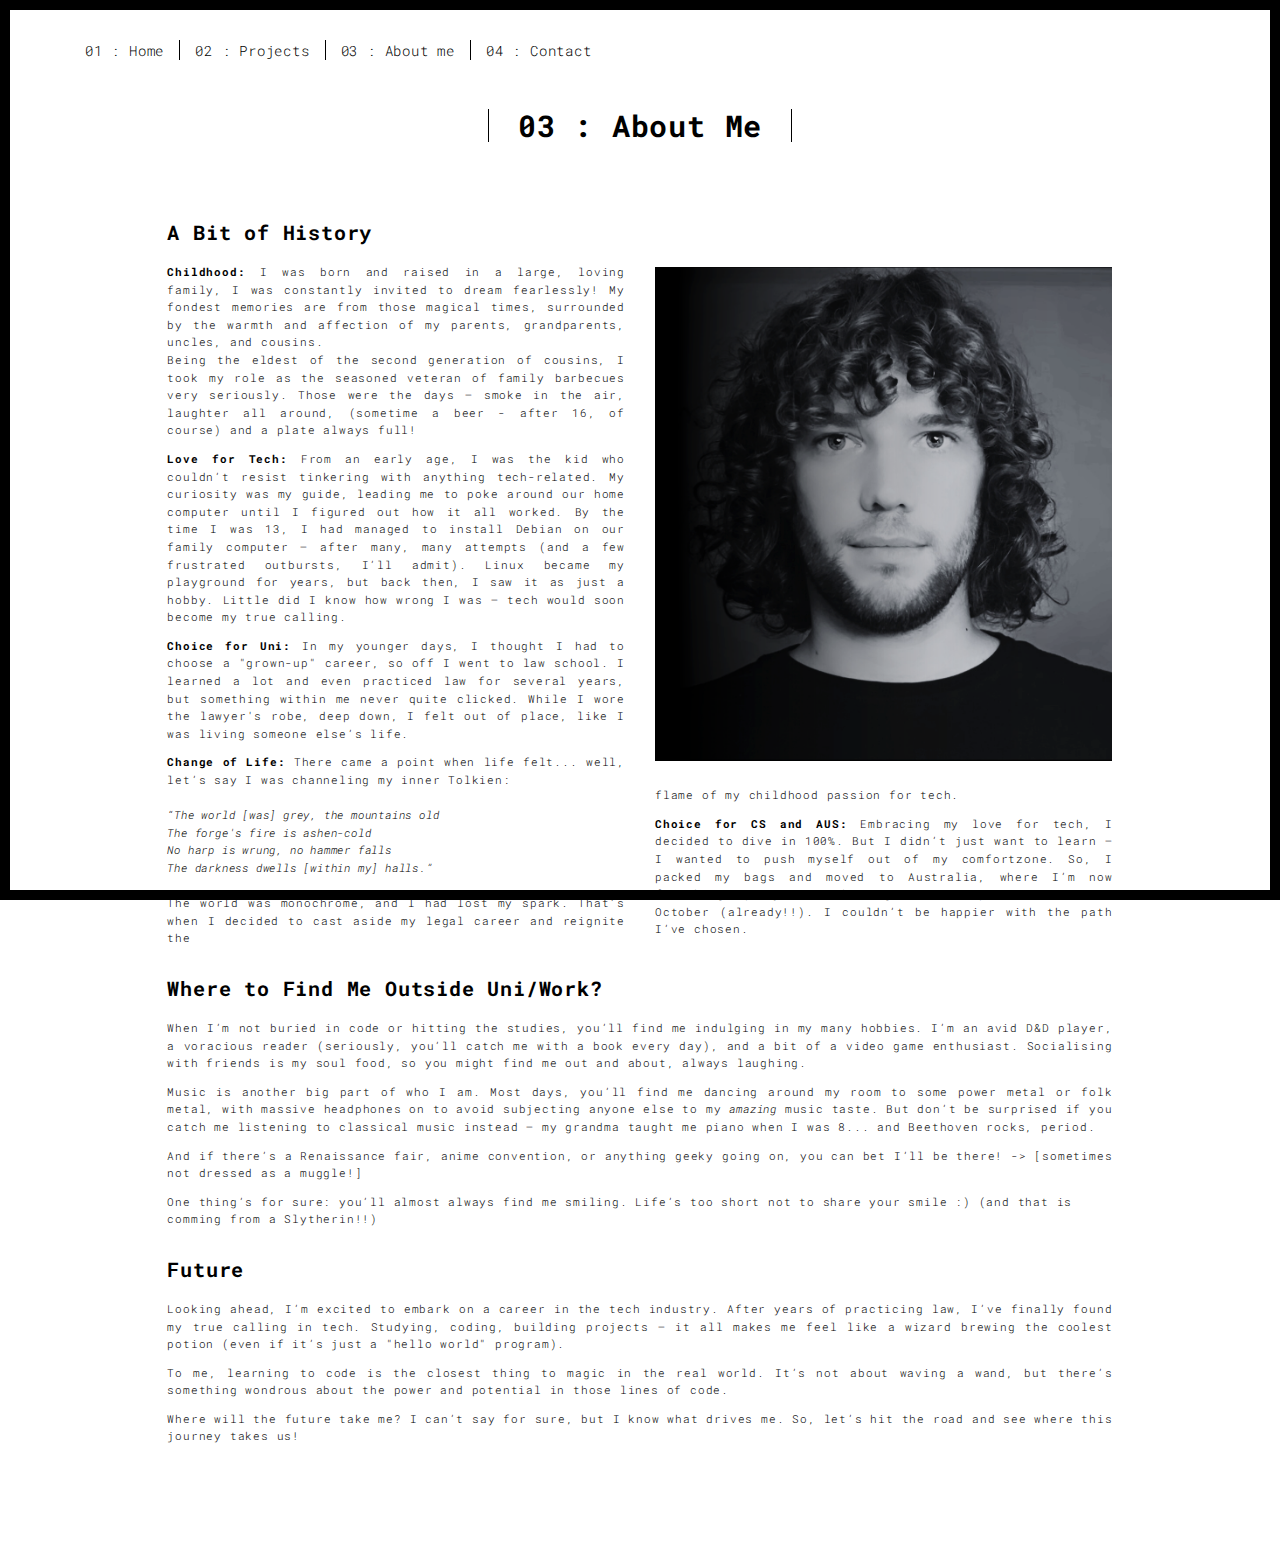
==== commit e10358dd: "Minor corrections in the text." ====
--- a/templates/about.html
+++ b/templates/about.html
@@ -76,7 +76,7 @@
                     I figured out how it all worked. By the time I was 13, I had managed to install Debian on our family
                     computer — after many, many attempts (and a few frustrated outbursts, I’ll admit). Linux became my
                     playground for years, but back then, I saw it as just a hobby. Little did I know how wrong I
-                    was—tech would soon become my true calling.</p>
+                    was — tech would soon become my true calling.</p>
 
                   <p class="justify-text"><strong>Choice for Uni:</strong> In my younger days, I thought I had to choose
                     a "grown-up" career,
